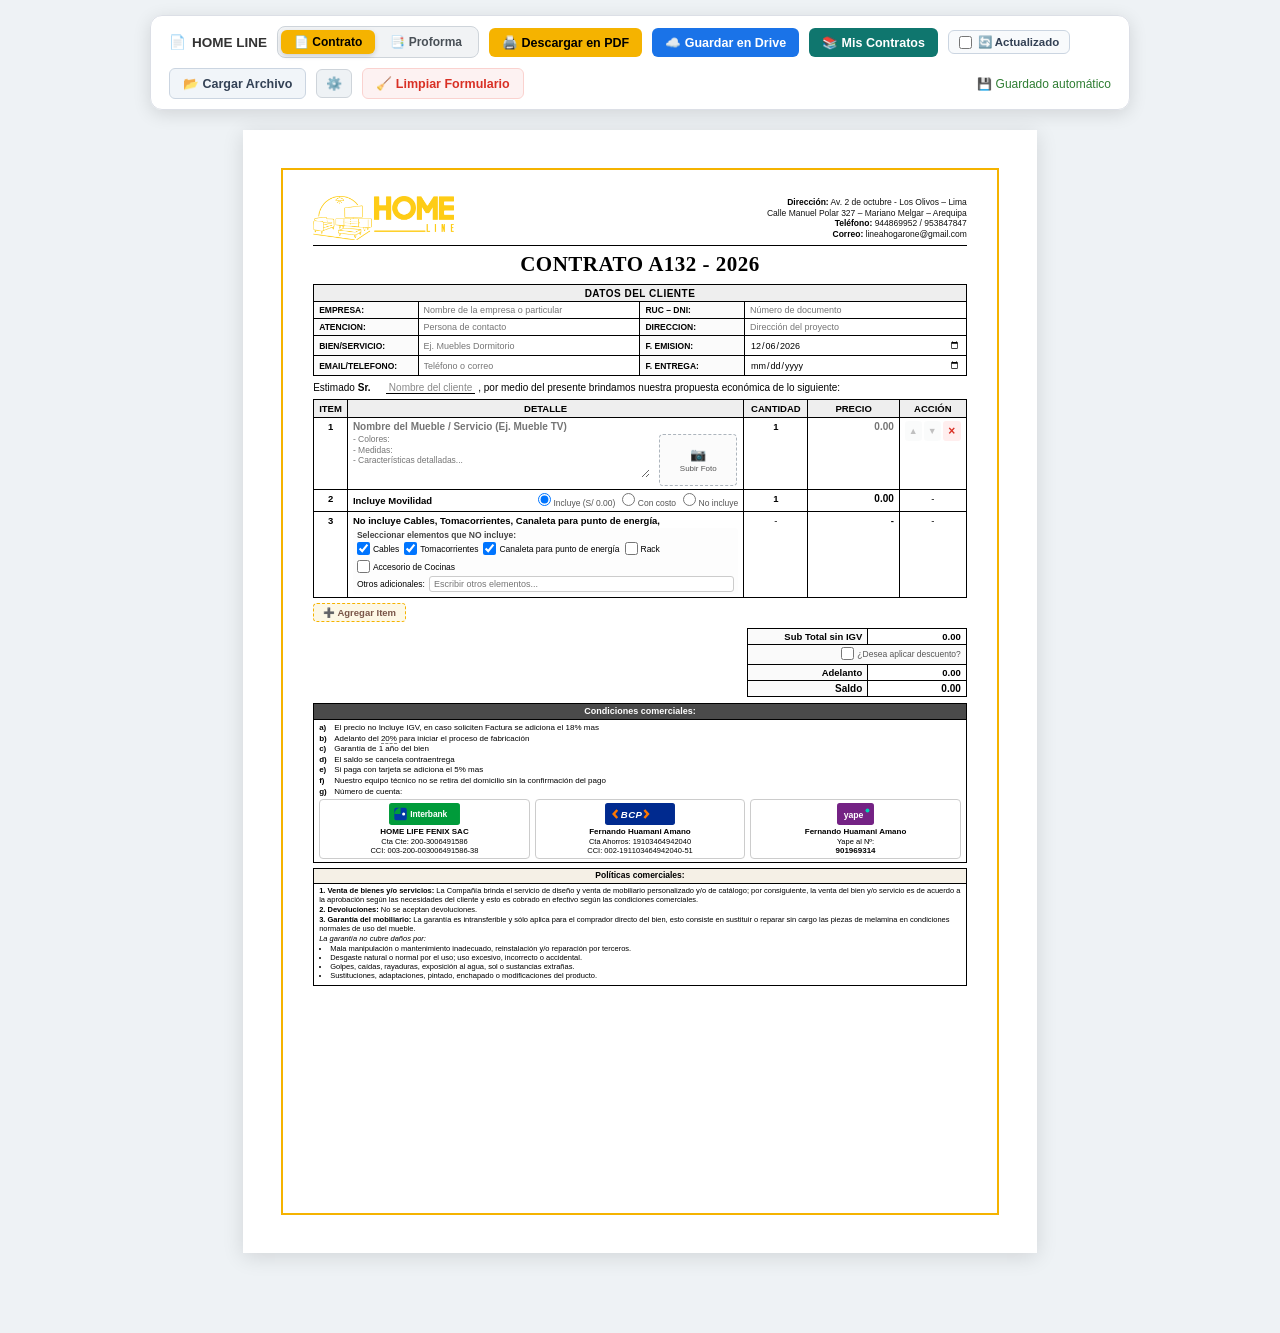
==== standalone.html @ 457ed1a1 "Add files via upload" ====
<!DOCTYPE html>
<html lang="es">
<head>
  <meta charset="UTF-8">
  <meta name="viewport" content="width=device-width, initial-scale=1.0">
  <title>Contrato / Proforma Comercial - HOME LINE</title>
  <style>
/* ==========================================================================
   ESTILOS - CONTRATOS Y PROFORMAS COMERCIALES HOME LINE (V4 + GOOGLE DRIVE)
   Tipografía general: Arial
   Tipografía del título: Times New Roman Bold
   Paleta: Amarillo (#f5b300), Blanco, Negro, Gris (#eeeeee, #4a4a4a)
   Botón Cloud Google Drive y Modal de Configuración
   ========================================================================== */

:root {
  --primary-yellow: #f5b300;
  --dark-yellow: #d49b00;
  --dark-gray: #333333;
  --header-gray: #4a4a4a;
  --table-header-gray: #eeeeee;
  --light-gray: #f8f9fa;
  --border-black: #000000;
  --bg-app: #eef2f5;
  --card-bg: #ffffff;
  --drive-blue: #1a73e8;
}

* {
  box-sizing: border-box;
  margin: 0;
  padding: 0;
  font-family: Arial, Helvetica, sans-serif;
}

body {
  background-color: var(--bg-app);
  color: var(--border-black);
  padding: 15px 10px 80px 10px;
  display: flex;
  flex-direction: column;
  align-items: center;
  min-height: 100vh;
}

/* ==========================================================================
   BARRA DE HERRAMIENTAS SUPERIOR FLOTANTE
   ========================================================================== */
.toolbar-container {
  position: sticky;
  top: 10px;
  z-index: 1000;
  background: rgba(255, 255, 255, 0.96);
  backdrop-filter: blur(8px);
  border: 1px solid #dcdfe6;
  box-shadow: 0 4px 18px rgba(0, 0, 0, 0.12);
  border-radius: 12px;
  padding: 10px 18px;
  display: flex;
  align-items: center;
  flex-wrap: wrap;
  gap: 10px;
  margin-bottom: 20px;
  max-width: 980px;
  width: 96%;
}

.toolbar-title {
  font-weight: bold;
  font-size: 13.5px;
  color: #333;
  display: flex;
  align-items: center;
  gap: 6px;
}

/* Selector Contrato vs Proforma */
.segmented-selector {
  display: inline-flex;
  background: #f1f3f5;
  padding: 3px;
  border-radius: 8px;
  border: 1px solid #ced4da;
  gap: 2px;
}

.segment-btn {
  border: none;
  background: transparent;
  padding: 5px 13px;
  border-radius: 6px;
  font-size: 12px;
  font-weight: bold;
  cursor: pointer;
  color: #495057;
  transition: all 0.2s ease;
}

.segment-btn.active {
  background: var(--primary-yellow);
  color: #000000;
  box-shadow: 0 2px 5px rgba(0,0,0,0.15);
}

.btn-tool {
  display: inline-flex;
  align-items: center;
  gap: 6px;
  padding: 7px 13px;
  border-radius: 6px;
  font-size: 12.5px;
  font-weight: bold;
  cursor: pointer;
  border: none;
  transition: all 0.2s ease;
}

.btn-primary {
  background: var(--primary-yellow);
  color: #000000;
}
.btn-primary:hover {
  background: var(--dark-yellow);
  transform: translateY(-1px);
}

/* Botón Google Drive */
.btn-cloud {
  background: var(--drive-blue);
  color: #ffffff;
}
.btn-cloud:hover {
  background: #1557b0;
  transform: translateY(-1px);
}

.btn-gear {
  background: #eef2f5;
  color: #555;
  border: 1px solid #ced4da;
  padding: 6px 9px;
  border-radius: 6px;
  cursor: pointer;
  font-size: 13px;
}
.btn-gear:hover {
  background: #dfe3e8;
  color: #000;
}

.btn-danger {
  background: #fdf2f2;
  color: #d93025;
  border: 1px solid #fad2cf;
}
.btn-danger:hover {
  background: #fee;
  border-color: #d93025;
}

.save-status {
  font-size: 12px;
  color: #2e7d32;
  font-weight: 500;
  margin-left: auto;
  display: flex;
  align-items: center;
  gap: 4px;
}

/* ==========================================================================
   HOJA A4 DEL CONTRATO (FLUJO NATURAL ESTILO WORD)
   ========================================================================== */
.contract-container {
  width: 100%;
  max-width: 210mm;
  display: flex;
  flex-direction: column;
  align-items: center;
}

.contract-page {
  background: #ffffff;
  width: 210mm;
  min-height: 297mm;
  padding: 10mm; /* 1cm adentro del borde de la hoja */
  box-shadow: 0 4px 20px rgba(0, 0, 0, 0.12);
  box-sizing: border-box;
  position: relative;
  display: flex;
  flex-direction: column;
}

/* Marco interior amarillo (1cm adentro de la hoja) */
.contract-frame {
  border: 2.5px solid var(--primary-yellow);
  padding: 7mm 8mm;
  min-height: calc(297mm - 20mm);
  box-sizing: border-box;
  display: flex;
  flex-direction: column;
  background: #ffffff;
}

/* ==========================================================================
   TABLA ENVOLVENTE PARA IMPRESIÓN (ENCABEZADO REPETIDO AUTOMÁTICO)
   ========================================================================== */
.doc-page-wrapper {
  width: 100%;
  border-collapse: collapse;
}

.doc-page-wrapper > thead > tr > th {
  padding: 0;
  border: none;
  font-weight: normal;
  text-align: left;
}

.doc-page-wrapper > tbody > tr > td {
  padding: 0;
  border: none;
  vertical-align: top;
}

/* ==========================================================================
   ENCABEZADO DE LA EMPRESA
   ========================================================================== */
.page-header {
  display: flex;
  justify-content: space-between;
  align-items: center;
  border-bottom: 1.5px solid var(--border-black);
  padding-bottom: 5px;
  margin-bottom: 6px;
  width: 100%;
}

.header-logo-container {
  display: flex;
  align-items: center;
}

.header-logo-img {
  height: 44px;
  width: auto;
  object-fit: contain;
}

.header-contact {
  text-align: right;
  font-size: 8.5px;
  line-height: 1.25;
  color: #111111;
}

.header-contact strong {
  color: #000000;
}

/* ==========================================================================
   TÍTULO PRINCIPAL (TIMES NEW ROMAN BOLD)
   ========================================================================== */
.contract-title-wrap {
  text-align: center;
  margin-bottom: 6px;
}

.contract-title-input {
  width: 100%;
  text-align: center;
  font-family: "Times New Roman", Times, serif !important;
  font-size: 21px;
  font-weight: bold;
  text-transform: uppercase;
  border: none;
  background: transparent;
  outline: none;
  color: #000000;
  border-bottom: 1.5px dashed transparent;
  transition: border 0.2s;
  letter-spacing: 0.5px;
}

.contract-title-input:hover,
.contract-title-input:focus {
  border-bottom: 1.5px dashed var(--primary-yellow);
  background: #fffdf5;
}

/* ==========================================================================
   CUADRO DATOS DEL CLIENTE
   ========================================================================== */
.client-data-table {
  width: 100%;
  border-collapse: collapse;
  border: 1.5px solid var(--border-black);
  margin-bottom: 6px;
  font-size: 9px;
}

.client-data-table th {
  background: var(--table-header-gray);
  color: #000000;
  text-align: center;
  font-size: 10px;
  font-weight: bold;
  padding: 2.5px 6px;
  border: 1px solid var(--border-black);
  letter-spacing: 0.5px;
}

.client-data-table td {
  border: 1px solid var(--border-black);
  padding: 2px 5px;
  vertical-align: middle;
}

.client-data-table .cell-lbl {
  font-weight: bold;
  width: 16%;
  background: #fbfbfb;
  font-size: 8.5px;
}

.client-data-table .cell-val {
  width: 34%;
}

.client-input {
  width: 100%;
  border: none;
  outline: none;
  background: transparent;
  font-size: 9px;
  color: #000000;
  padding: 1px 0;
}

.client-input:focus {
  background: #fffdf5;
}

.client-input[type="date"] {
  cursor: pointer;
  font-size: 9px;
}

/* ==========================================================================
   SALUDO INICIAL (SIN FLECHA EN SR. Y ESPACIO ADAPTABLE AL NOMBRE)
   ========================================================================== */
.greeting-section {
  display: flex;
  align-items: baseline;
  flex-wrap: wrap;
  gap: 3px;
  margin: 3px 0 5px 0;
  font-size: 10px;
}

/* Select de tratamiento SIN flecha */
.greeting-select {
  appearance: none;
  -webkit-appearance: none;
  -moz-appearance: none;
  background: transparent !important;
  border: none !important;
  font-size: 10px;
  font-weight: bold;
  color: #000000;
  cursor: pointer;
  outline: none;
  padding: 0;
  margin: 0;
  display: inline-block;
  vertical-align: baseline;
  width: auto;
}

.greeting-select::-ms-expand {
  display: none;
}

/* Nombre del cliente editable con ancho adaptado al texto */
.greeting-name-editable {
  display: inline-block;
  min-width: 60px;
  border-bottom: 1px solid #000000;
  outline: none;
  font-size: 10px;
  font-weight: bold;
  color: #000000;
  padding: 0 3px;
  vertical-align: baseline;
  transition: all 0.2s;
}

.greeting-name-editable:empty:before {
  content: attr(data-placeholder);
  color: #888;
  font-weight: normal;
}

.greeting-name-editable:focus {
  background: #fffdf5;
  border-bottom: 1.5px solid var(--primary-yellow);
}

.greeting-text {
  font-size: 10px;
}

/* ==========================================================================
   TABLA DE ITEMS (ENCABEZADO GRIS, CUERPO BLANCO)
   ========================================================================== */
.items-table {
  width: 100%;
  border-collapse: collapse;
  border: 1.5px solid var(--border-black);
  font-size: 9.5px;
  margin-bottom: 4px;
}

.items-table th {
  background: var(--table-header-gray);
  color: #000000;
  border: 1.5px solid var(--border-black);
  padding: 3px 5px;
  font-weight: bold;
  font-size: 9.5px;
  text-align: center;
}

.items-table td {
  background: #ffffff;
  border: 1px solid var(--border-black);
  padding: 3px 5px;
  vertical-align: top;
}

.col-item {
  width: 5%;
  text-align: center;
  font-weight: bold;
}

.col-detalle {
  width: 69%;
}

.col-cantidad {
  width: 10%;
  text-align: center;
}

.col-precio {
  width: 16%;
  text-align: right;
  font-weight: bold;
}

.col-actions {
  width: 55px;
  text-align: center;
}

/* ==========================================================================
   DESCRIPCIÓN + IMAGEN AL COSTADO DERECHO
   ========================================================================== */
.item-title-input {
  width: 100%;
  font-weight: bold;
  font-size: 10px;
  border: none;
  outline: none;
  background: transparent;
  margin-bottom: 2px;
  color: #000;
}
.item-title-input:focus {
  background: #fffdf5;
}

.item-desc-and-img-row {
  display: flex;
  gap: 8px;
  align-items: flex-start;
  width: 100%;
}

.item-desc-textarea {
  flex: 1;
  min-width: 0;
  min-height: 42px;
  font-size: 8.5px;
  line-height: 1.25;
  border: none;
  outline: none;
  background: transparent;
  resize: vertical;
  color: #111;
  white-space: pre-wrap;
}
.item-desc-textarea:focus {
  background: #fffdf5;
}

/* Columna de imagen al costado derecho */
.item-img-col {
  width: 80px;
  flex-shrink: 0;
  display: flex;
  flex-direction: column;
  align-items: center;
  justify-content: center;
}

.btn-upload-img-side {
  width: 78px;
  height: 52px;
  border: 1.5px dashed #adb5bd;
  border-radius: 4px;
  display: flex;
  flex-direction: column;
  align-items: center;
  justify-content: center;
  cursor: pointer;
  background: #fbfbfb;
  color: #555;
  font-size: 8px;
  gap: 2px;
  transition: all 0.2s;
  text-align: center;
  padding: 2px;
}
.btn-upload-img-side:hover {
  background: #fffdf5;
  border-color: var(--primary-yellow);
  color: #000;
}

.item-img-card {
  position: relative;
  display: inline-flex;
}

.item-side-img {
  width: 78px;
  height: 54px;
  object-fit: cover;
  border-radius: 4px;
  border: 1px solid #bbb;
  box-shadow: 0 1px 3px rgba(0,0,0,0.12);
}

.btn-del-img-badge {
  position: absolute;
  top: -6px;
  right: -6px;
  background: #d93025;
  color: #ffffff;
  border: none;
  border-radius: 50%;
  width: 16px;
  height: 16px;
  font-size: 11px;
  line-height: 1;
  cursor: pointer;
  display: flex;
  align-items: center;
  justify-content: center;
  box-shadow: 0 1px 3px rgba(0,0,0,0.3);
}
.btn-del-img-badge:hover {
  background: #b3140a;
}

.item-qty-input {
  width: 100%;
  text-align: center;
  border: none;
  outline: none;
  background: transparent;
  font-size: 9.5px;
  font-weight: bold;
}

.item-price-input {
  width: 100%;
  text-align: right;
  border: none;
  outline: none;
  background: transparent;
  font-size: 10px;
  font-weight: bold;
}

.item-qty-input:focus,
.item-price-input:focus {
  background: #fffdf5;
}

/* ==========================================================================
   BOTONES DE ACCIÓN: SUBIR (▲), BAJAR (▼) Y ELIMINAR (×)
   ========================================================================== */
.row-actions-group {
  display: flex;
  align-items: center;
  justify-content: center;
  gap: 2px;
}

.btn-reorder {
  border: none;
  background: #f1f3f5;
  color: #333;
  width: 17px;
  height: 20px;
  border-radius: 3px;
  cursor: pointer;
  font-size: 9px;
  display: inline-flex;
  align-items: center;
  justify-content: center;
  transition: all 0.15s;
}
.btn-reorder:hover:not(:disabled) {
  background: #e2e6ea;
  color: #000;
}
.btn-reorder:disabled {
  opacity: 0.3;
  cursor: not-allowed;
}

.btn-mini-del {
  color: #d93025;
  background: #fee;
  border: none;
  border-radius: 3px;
  width: 18px;
  height: 20px;
  cursor: pointer;
  font-size: 12px;
  font-weight: bold;
  display: inline-flex;
  align-items: center;
  justify-content: center;
}
.btn-mini-del:hover {
  background: #fdd;
}

.add-item-row {
  margin: 4px 0 6px 0;
}

.btn-add-item {
  display: inline-flex;
  align-items: center;
  gap: 4px;
  background: #fdf8e6;
  color: #795548;
  border: 1px dashed var(--primary-yellow);
  padding: 3px 9px;
  border-radius: 4px;
  font-size: 9.5px;
  font-weight: bold;
  cursor: pointer;
}
.btn-add-item:hover {
  background: #faecc2;
}

/* ==========================================================================
   MOVILIDAD Y NO INCLUYE (FILAS ESPECIALES FINALES)
   ========================================================================== */
.special-item-options {
  background: #fdfdfd;
  padding: 2px 4px;
  border-radius: 3px;
  margin-top: 2px;
  font-size: 8.5px;
}

.checkbox-group {
  display: flex;
  flex-wrap: wrap;
  gap: 5px;
  margin-top: 2px;
}

.checkbox-label {
  display: inline-flex;
  align-items: center;
  gap: 3px;
  font-size: 8.5px;
  cursor: pointer;
}

/* ==========================================================================
   BLOQUE DE TOTALES Y LIQUIDACIÓN
   ========================================================================== */
.totals-block-wrap {
  display: flex;
  justify-content: flex-end;
  margin: 4px 0 6px 0;
  break-inside: avoid;
  page-break-inside: avoid;
}

.totals-table {
  border-collapse: collapse;
  border: 1.5px solid var(--border-black);
  font-size: 9.5px;
  width: 220px;
}

.totals-table td {
  border: 1px solid var(--border-black);
  padding: 2px 5px;
}

.totals-lbl {
  text-align: right;
  font-weight: bold;
  background: #fafafa;
  width: 55%;
}

.totals-val {
  text-align: right;
  font-weight: bold;
  width: 45%;
}

.totals-input {
  width: 100%;
  text-align: right;
  font-size: 9.5px;
  font-weight: bold;
  border: none;
  outline: none;
  background: transparent;
}
.totals-input:focus {
  background: #fffdf5;
}

.discount-toggle-wrap {
  display: inline-flex;
  align-items: center;
  gap: 3px;
  font-size: 8.5px;
  color: #555;
  cursor: pointer;
}

/* ==========================================================================
   CONDICIONES COMERCIALES (CON BANCOS EN 3 COLUMNAS)
   ========================================================================== */
.box-condiciones {
  border: 1.5px solid var(--border-black);
  margin-bottom: 5px;
  font-size: 8px;
  line-height: 1.2;
  break-inside: avoid;
  page-break-inside: avoid;
}

.box-header-dark {
  background: var(--header-gray);
  color: #ffffff;
  font-weight: bold;
  text-align: center;
  padding: 2px 5px;
  font-size: 9px;
  border-bottom: 1px solid var(--border-black);
}

.condiciones-body {
  padding: 3px 5px;
}

.condiciones-list {
  list-style: none;
  padding: 0;
  margin: 0 0 3px 0;
}

.condiciones-list li {
  margin-bottom: 1px;
  display: flex;
  align-items: baseline;
  gap: 3px;
}

.condicion-letra {
  font-weight: bold;
  min-width: 12px;
}

.condicion-text {
  flex: 1;
}

.condicion-editable {
  display: inline;
  border-bottom: 1px dashed #888;
  outline: none;
}
.condicion-editable:focus {
  background: #fffdf5;
  border-bottom: 1px solid var(--primary-yellow);
}

/* 3 Columnas de Bancos */
.banks-three-columns {
  display: grid;
  grid-template-columns: repeat(3, 1fr);
  gap: 5px;
  margin-top: 3px;
}

.bank-col-card {
  border: 1px solid #ccc;
  border-radius: 4px;
  padding: 3px 4px;
  background: #ffffff;
  display: flex;
  flex-direction: column;
  align-items: center;
  text-align: center;
}

.bank-col-logo {
  height: 22px;
  width: auto;
  max-width: 90%;
  object-fit: contain;
  margin-bottom: 2px;
}

.bank-col-info {
  font-size: 7.5px;
  line-height: 1.2;
  width: 100%;
}

.bank-col-info strong {
  color: #000;
  font-size: 8px;
  display: block;
}

/* ==========================================================================
   POLÍTICAS COMERCIALES
   ========================================================================== */
.box-politicas {
  border: 1.5px solid var(--border-black);
  font-size: 7.5px;
  line-height: 1.15;
  break-inside: avoid;
  page-break-inside: avoid;
}

.box-header-light {
  background: #f5f0e6;
  color: #000000;
  font-weight: bold;
  text-align: center;
  padding: 2px 5px;
  font-size: 8.5px;
  border-bottom: 1px solid var(--border-black);
}

.politicas-body {
  padding: 3px 5px;
}

.politicas-body p {
  margin-bottom: 1.5px;
}

.politicas-body ul {
  padding-left: 11px;
  margin-bottom: 1.5px;
}

.politicas-body li {
  margin-bottom: 0.5px;
}

/* ==========================================================================
   MODAL DE CONFIGURACIÓN DE GOOGLE DRIVE
   ========================================================================== */
.modal-overlay {
  display: none;
  position: fixed;
  top: 0;
  left: 0;
  width: 100%;
  height: 100%;
  background: rgba(0, 0, 0, 0.55);
  backdrop-filter: blur(4px);
  z-index: 2000;
  align-items: center;
  justify-content: center;
  padding: 15px;
}

.modal-box {
  background: #ffffff;
  border-radius: 12px;
  box-shadow: 0 10px 30px rgba(0, 0, 0, 0.25);
  max-width: 580px;
  width: 100%;
  padding: 22px;
  position: relative;
  max-height: 90vh;
  overflow-y: auto;
}

.modal-header {
  display: flex;
  align-items: center;
  justify-content: space-between;
  border-bottom: 1px solid #e5e7eb;
  padding-bottom: 10px;
  margin-bottom: 15px;
}

.modal-title {
  font-size: 16px;
  font-weight: bold;
  color: #1a73e8;
  display: flex;
  align-items: center;
  gap: 8px;
}

.btn-close-modal {
  background: transparent;
  border: none;
  font-size: 20px;
  cursor: pointer;
  color: #666;
  padding: 0 5px;
}
.btn-close-modal:hover {
  color: #000;
}

.modal-content-body {
  font-size: 12px;
  line-height: 1.45;
  color: #333;
}

.modal-step {
  background: #f8fafc;
  border: 1px solid #e2e8f0;
  border-radius: 8px;
  padding: 10px 12px;
  margin-bottom: 10px;
}

.modal-step-title {
  font-weight: bold;
  color: #0f172a;
  margin-bottom: 4px;
}

.modal-input-group {
  margin-top: 15px;
}

.modal-input-label {
  display: block;
  font-weight: bold;
  margin-bottom: 5px;
  font-size: 12px;
  color: #1e293b;
}

.modal-input-text {
  width: 100%;
  padding: 8px 10px;
  border: 1px solid #cbd5e1;
  border-radius: 6px;
  font-size: 12px;
  outline: none;
}
.modal-input-text:focus {
  border-color: #1a73e8;
  box-shadow: 0 0 0 3px rgba(26, 115, 232, 0.15);
}

/* Interruptor de Contrato Actualizado en la barra superior */
.contract-updated-wrap {
  display: inline-flex;
  align-items: center;
  gap: 6px;
  background: #f8fafc;
  border: 1px solid #cbd5e1;
  padding: 4px 10px;
  border-radius: 6px;
  font-size: 11.5px;
  font-weight: bold;
  color: #334155;
  cursor: pointer;
  user-select: none;
  transition: all 0.2s ease;
}

.contract-updated-wrap:hover {
  background: #f1f5f9;
}

.contract-updated-wrap.active {
  background: #fef3c7;
  border-color: #f59e0b;
  color: #92400e;
}

.contract-updated-wrap input[type="checkbox"] {
  cursor: pointer;
  accent-color: #d97706;
}

.badge-updated {
  display: inline-block;
  font-size: 9px;
  text-transform: uppercase;
  background: #d97706;
  color: #ffffff;
  padding: 1px 5px;
  border-radius: 4px;
  margin-left: 3px;
  letter-spacing: 0.5px;
}

/* Botón Historial de Contratos */
.btn-history {
  background: #0f766e;
  color: #ffffff;
}
.btn-history:hover {
  background: #115e59;
  transform: translateY(-1px);
}

/* Modal de Historial Ampliado */
.modal-box-large {
  max-width: 680px;
  width: 95%;
  max-height: 85vh;
  display: flex;
  flex-direction: column;
}

.history-search-bar {
  display: flex;
  gap: 8px;
  margin-bottom: 12px;
}

.history-search-input {
  flex: 1;
  padding: 7px 12px;
  border: 1px solid #cbd5e1;
  border-radius: 6px;
  font-size: 12px;
  outline: none;
}
.history-search-input:focus {
  border-color: #0f766e;
  box-shadow: 0 0 0 3px rgba(15, 118, 110, 0.15);
}

.history-filter-tabs {
  display: flex;
  gap: 6px;
  margin-bottom: 12px;
  flex-wrap: wrap;
}

.history-filter-btn {
  background: #f8fafc;
  border: 1px solid #cbd5e1;
  border-radius: 6px;
  padding: 5px 12px;
  font-size: 11.5px;
  font-weight: 600;
  color: #475569;
  cursor: pointer;
  transition: all 0.15s ease;
  display: inline-flex;
  align-items: center;
  gap: 5px;
  user-select: none;
}

.history-filter-btn:hover {
  background: #f1f5f9;
  color: #1e293b;
  border-color: #94a3b8;
}

.history-filter-btn.active {
  background: #0f766e;
  border-color: #0f766e;
  color: #ffffff;
  box-shadow: 0 1px 3px rgba(15, 118, 110, 0.25);
}

.history-filter-btn.btn-tab-lima.active {
  background: #ca8a04;
  border-color: #ca8a04;
  color: #ffffff;
  box-shadow: 0 1px 3px rgba(202, 138, 4, 0.25);
}

.history-filter-btn.btn-tab-arequipa.active {
  background: #2563eb;
  border-color: #2563eb;
  color: #ffffff;
  box-shadow: 0 1px 3px rgba(37, 99, 235, 0.25);
}

.history-filter-btn.btn-tab-proforma.active {
  background: #7e22ce;
  border-color: #7e22ce;
  color: #ffffff;
  box-shadow: 0 1px 3px rgba(126, 34, 206, 0.25);
}

.filter-count {
  font-size: 10px;
  background: rgba(0, 0, 0, 0.08);
  padding: 1px 5px;
  border-radius: 10px;
  font-weight: bold;
}

.history-filter-btn.active .filter-count {
  background: rgba(255, 255, 255, 0.28);
  color: #ffffff;
}

.history-list-container {
  overflow-y: auto;
  max-height: 48vh;
  border: 1px solid #e2e8f0;
  border-radius: 6px;
  background: #ffffff;
}

.history-item-row {
  display: flex;
  align-items: center;
  justify-content: space-between;
  padding: 10px 12px;
  border-bottom: 1px solid #f1f5f9;
  transition: background 0.15s ease;
  gap: 10px;
}

.history-item-row:hover {
  background: #f8fafc;
}

.history-item-row:last-child {
  border-bottom: none;
}

.history-item-info {
  flex: 1;
  min-width: 0;
}

.history-item-header {
  display: flex;
  align-items: center;
  gap: 8px;
  margin-bottom: 2px;
  flex-wrap: wrap;
}

.history-code-badge {
  font-family: monospace;
  font-weight: bold;
  font-size: 12px;
  padding: 2px 6px;
  border-radius: 4px;
}

.badge-lima {
  background: #e0f2fe;
  color: #0369a1;
  border: 1px solid #bae6fd;
}

.badge-arequipa {
  background: #fef3c7;
  color: #b45309;
  border: 1px solid #fde68a;
}

.badge-proforma {
  background: #f3e8ff;
  color: #7e22ce;
  border: 1px solid #e9d5ff;
}

.history-client-name {
  font-weight: 600;
  color: #1e293b;
  font-size: 12.5px;
}

.history-meta-sub {
  font-size: 11px;
  color: #64748b;
  display: flex;
  gap: 12px;
}

.history-actions {
  display: flex;
  align-items: center;
  gap: 6px;
  flex-shrink: 0;
}

.btn-load-contract {
  background: #0f766e;
  color: #ffffff;
  border: none;
  padding: 6px 14px;
  border-radius: 6px;
  font-size: 11.5px;
  font-weight: bold;
  cursor: pointer;
  transition: all 0.15s ease;
  display: inline-flex;
  align-items: center;
  gap: 5px;
}
.btn-load-contract:hover {
  background: #0d9488;
  transform: translateY(-1px);
  box-shadow: 0 2px 4px rgba(15, 118, 110, 0.2);
}

/* Banner de Números de Contrato Más Altos (Lima y Arequipa) */
.highest-numbers-banner {
  display: grid;
  grid-template-columns: 1fr 1fr;
  gap: 12px;
  margin-bottom: 14px;
}

.highest-stat-card {
  background: #ffffff;
  border-radius: 8px;
  padding: 11px 13px;
  box-shadow: 0 1px 3px rgba(0, 0, 0, 0.04);
  display: flex;
  flex-direction: column;
  gap: 5px;
}

.highest-stat-card.card-lima {
  border: 1.5px solid #fde047;
  background: linear-gradient(135deg, #fefce8 0%, #ffffff 100%);
}

.highest-stat-card.card-arequipa {
  border: 1.5px solid #93c5fd;
  background: linear-gradient(135deg, #eff6ff 0%, #ffffff 100%);
}

.stat-card-header {
  display: flex;
  align-items: center;
  gap: 6px;
  font-size: 11px;
  color: #334155;
  margin-bottom: 2px;
}

.city-dot {
  width: 8px;
  height: 8px;
  border-radius: 50%;
  display: inline-block;
}
.dot-lima { background: #ca8a04; }
.dot-arequipa { background: #2563eb; }

.stat-row {
  display: flex;
  align-items: center;
  justify-content: space-between;
  font-size: 11.5px;
}

.stat-lbl {
  color: #64748b;
  font-size: 11px;
}

.stat-val {
  font-size: 12.5px;
  font-weight: bold;
}
.text-lima { color: #854d0e; }
.text-arequipa { color: #1d4ed8; }

.stat-row.highlight-next {
  background: rgba(255, 255, 255, 0.85);
  padding: 4px 6px;
  border-radius: 6px;
  border: 1px dashed #cbd5e1;
  margin-top: 2px;
}

.btn-use-correlative {
  display: inline-flex;
  align-items: center;
  gap: 5px;
  background: #0f766e;
  color: #ffffff;
  border: none;
  padding: 3px 9px;
  border-radius: 4px;
  font-size: 11px;
  cursor: pointer;
  font-weight: bold;
  transition: all 0.15s ease;
}
.btn-use-correlative:hover {
  background: #0d9488;
  transform: translateY(-1px);
}

.badge-use {
  background: rgba(255, 255, 255, 0.25);
  padding: 1px 5px;
  border-radius: 3px;
  font-size: 9.5px;
  text-transform: uppercase;
}

.history-empty-msg {
  text-align: center;
  padding: 30px 15px;
  color: #64748b;
  font-size: 12px;
}

/* ==========================================================================
   REGLAS DE IMPRESIÓN A4 NATURAL (COMO WORD CON MARCO Y ENCABEZADO)
   ========================================================================== */
.print-page-border {
  display: none;
}

@media print {
  @page {
    size: A4 portrait;
    margin: 10mm; /* Exactamente 1cm desde el borde exterior de la hoja */
  }

  html, body {
    background: transparent !important;
    padding: 0 !important;
    margin: 0 !important;
    width: 100% !important;
  }

  .no-print {
    display: none !important;
  }

  /* Marco amarillo que se repite en CADA página impresa a 1cm del borde */
  .print-page-border {
    display: block !important;
    position: fixed !important;
    top: 0 !important;
    left: 0 !important;
    width: 100% !important;
    height: 100% !important;
    border: 2.5px solid var(--primary-yellow) !important;
    box-sizing: border-box !important;
    pointer-events: none !important;
    z-index: 99999 !important;
    -webkit-print-color-adjust: exact !important;
    print-color-adjust: exact !important;
  }

  .contract-container {
    width: 100% !important;
    max-width: 100% !important;
    margin: 0 !important;
    padding: 0 !important;
  }

  .contract-page {
    width: 100% !important;
    min-height: auto !important;
    height: auto !important;
    padding: 0 !important;
    margin: 0 !important;
    box-shadow: none !important;
  }

  .contract-frame {
    border: none !important; /* El borde fijo print-page-border toma el control en print */
    padding: 4mm 6mm !important;
    height: auto !important;
  }

  /* Tabla envolvente que repite el encabezado en cada página de impresión */
  .doc-page-wrapper {
    width: 100% !important;
  }

  .doc-page-wrapper > thead {
    display: table-header-group !important; /* Se repite automáticamente en cada nueva página */
  }

  /* Evitar cortes abruptos en bloques enteros */
  .box-politicas,
  .box-condiciones,
  .totals-block-wrap,
  .items-table tr {
    break-inside: avoid !important;
    page-break-inside: avoid !important;
  }

  /* Quitar bordes de inputs en impresión */
  input, textarea, select {
    border: none !important;
    outline: none !important;
    background: transparent !important;
    resize: none !important;
  }

  .contract-title-input {
    border-bottom: none !important;
    font-family: "Times New Roman", Times, serif !important;
  }

  .greeting-select {
    appearance: none !important;
    -webkit-appearance: none !important;
    border: none !important;
    outline: none !important;
  }

  .greeting-name-editable {
    border-bottom: none !important;
  }
}

</style>

</head>
<body>

  <!-- Marco amarillo que se imprime automáticamente en CADA hoja A4 a 1cm del borde -->
  <div class="print-page-border"></div>

  <!-- ==========================================================
       BARRA DE HERRAMIENTAS SUPERIOR FLOTANTE (NO SE IMPRIME)
       ========================================================== -->
  <header class="toolbar-container no-print">
    <div class="toolbar-title">
      <span>📄</span>
      <span>HOME LINE</span>
    </div>

    <!-- Selector Contrato vs Proforma -->
    <div class="segmented-selector" title="Selecciona si el documento es un Contrato numerado o una Proforma estándar">
      <button type="button" class="segment-btn active" id="btnTypeContrato">📄 Contrato</button>
      <button type="button" class="segment-btn" id="btnTypeProforma">📑 Proforma</button>
    </div>

    <!-- Botón Descargar en PDF Local -->
    <button type="button" class="btn-tool btn-primary" id="btnPrintPdf" title="Descargar o imprimir documento en PDF en tamaño A4">
      <span>🖨️ Descargar en PDF</span>
    </button>

    <!-- Botón Guardar en Google Drive de la Empresa -->
    <button type="button" class="btn-tool btn-cloud" id="btnSaveDrive" title="Guardar automáticamente el PDF en la cuenta de Google Drive de la empresa">
      <span>☁️ Guardar en Drive</span>
    </button>

    <!-- Botón Historial de Contratos en la Nube -->
    <button type="button" class="btn-tool btn-history" id="btnHistoryContracts" title="Ver y reabrir contratos guardados en Google Drive por todo el equipo">
      <span>📚 Mis Contratos</span>
    </button>

    <!-- Interruptor de Contrato Actualizado -->
    <label class="contract-updated-wrap" id="lblContractUpdated" title="Marca si este documento es una actualización o modificación de un contrato previo">
      <input type="checkbox" id="chkContractUpdated">
      <span>🔄 Actualizado</span>
    </label>

    <!-- Botón Cargar Archivo de Respaldo -->
    <button type="button" class="btn-tool" id="btnUploadContract" style="background: #f1f5f9; color: #334155; border: 1px solid #cbd5e1;" title="Cargar contrato desde archivo .json de tu computadora">
      <span>📂 Cargar Archivo</span>
    </button>
    <input type="file" id="inputUploadContract" accept=".json" style="display: none;">

    <!-- Configuración del Webhook de Drive -->
    <button type="button" class="btn-gear" id="btnConfigDrive" title="Configurar enlace de Google Drive">
      <span>⚙️</span>
    </button>

    <!-- Botón Limpiar Formulario -->
    <button type="button" class="btn-tool btn-danger" id="btnClearContract" title="Limpiar formulario para un nuevo documento">
      <span>🧹 Limpiar Formulario</span>
    </button>

    <div class="save-status" id="saveIndicator">
      <span>💾 Guardado automático</span>
    </div>
  </header>

  <!-- ==========================================================
       CONTENEDOR DEL DOCUMENTO (FLUJO NATURAL ESTILO WORD)
       ========================================================== -->
  <main class="contract-container">

    <article class="contract-page" id="printableContractArea">
      <div class="contract-frame">

        <!-- Tabla envolvente para que el encabezado se repita automáticamente en cada página impresa -->
        <table class="doc-page-wrapper">
          <thead>
            <tr>
              <th>
                <!-- Encabezado corporativo (Logo y Sedes Lima / Arequipa) -->
                <header class="page-header">
                  <div class="header-logo-container">
                    <img src="[data-uri]" alt="Home Line" class="header-logo-img">
                  </div>
                  <div class="header-contact">
                    <p><strong>Dirección:</strong> Av. 2 de octubre - Los Olivos – Lima</p>
                    <p>Calle Manuel Polar 327 – Mariano Melgar – Arequipa</p>
                    <p><strong>Teléfono:</strong> 944869952 / 953847847</p>
                    <p><strong>Correo:</strong> lineahogarone@gmail.com</p>
                  </div>
                </header>
              </th>
            </tr>
          </thead>
          <tbody>
            <tr>
              <td>

                <!-- Título Principal (Times New Roman Bold) -->
                <section class="contract-title-wrap">
                  <input type="text" id="contractTitle" class="contract-title-input" value="CONTRATO A132 - 2026" placeholder="TÍTULO DEL DOCUMENTO">
                </section>

                <!-- Tabla Datos del Cliente -->
                <table class="client-data-table">
                  <thead>
                    <tr>
                      <th colspan="4">DATOS DEL CLIENTE</th>
                    </tr>
                  </thead>
                  <tbody>
                    <tr>
                      <td class="cell-lbl">EMPRESA:</td>
                      <td class="cell-val"><input type="text" id="clientCompany" class="client-input" placeholder="Nombre de la empresa o particular"></td>
                      <td class="cell-lbl">RUC – DNI:</td>
                      <td class="cell-val"><input type="text" id="clientDoc" class="client-input" placeholder="Número de documento"></td>
                    </tr>
                    <tr>
                      <td class="cell-lbl">ATENCION:</td>
                      <td class="cell-val"><input type="text" id="clientAttention" class="client-input" placeholder="Persona de contacto"></td>
                      <td class="cell-lbl">DIRECCION:</td>
                      <td class="cell-val"><input type="text" id="clientAddress" class="client-input" placeholder="Dirección del proyecto"></td>
                    </tr>
                    <tr>
                      <td class="cell-lbl">BIEN/SERVICIO:</td>
                      <td class="cell-val"><input type="text" id="clientService" class="client-input" placeholder="Ej. Muebles Dormitorio"></td>
                      <td class="cell-lbl">F. EMISION:</td>
                      <td class="cell-val"><input type="date" id="clientIssueDate" class="client-input" title="Selecciona la fecha de emisión en el calendario"></td>
                    </tr>
                    <tr>
                      <td class="cell-lbl">EMAIL/TELEFONO:</td>
                      <td class="cell-val"><input type="text" id="clientContact" class="client-input" placeholder="Teléfono o correo"></td>
                      <td class="cell-lbl">F. ENTREGA:</td>
                      <td class="cell-val"><input type="date" id="clientDeliveryDate" class="client-input" title="Selecciona la fecha de entrega en el calendario"></td>
                    </tr>
                  </tbody>
                </table>

                <!-- Saludo Inicial (Sin flecha en Sr. y espacio dependiente del nombre) -->
                <section class="greeting-section">
                  <span>Estimado</span>
                  <select id="greetingTitle" class="greeting-select">
                    <option value="Sr.">Sr.</option>
                    <option value="Sra.">Sra.</option>
                    <option value="Srta.">Srta.</option>
                    <option value="Sres.">Sres.</option>
                  </select>
                  <span id="greetingName" class="greeting-name-editable" contenteditable="true" role="textbox" data-placeholder="Nombre del cliente" title="Haz clic para escribir el nombre"></span>
                  <span class="greeting-text">, por medio del presente brindamos nuestra propuesta económica de lo siguiente:</span>
                </section>

                <!-- Tabla de Items (Encabezado Gris, Filas Blancas) -->
                <table class="items-table" id="itemsTable">
                  <thead>
                    <tr>
                      <th class="col-item">ITEM</th>
                      <th class="col-detalle">DETALLE</th>
                      <th class="col-cantidad">CANTIDAD</th>
                      <th class="col-precio">PRECIO</th>
                      <th class="col-actions no-print">ACCIÓN</th>
                    </tr>
                  </thead>
                  <tbody id="tbodyItems">
                    <!-- Items dinámicos con foto al costado derecho y botones subir/bajar -->
                  </tbody>

                  <!-- Filas Especiales Finales: Movilidad y No Incluye -->
                  <tbody id="tbodySpecialItems">
                    <!-- Penúltimo Item: Movilidad -->
                    <tr id="rowMovilidad">
                      <td class="col-item" id="numMovilidad">2</td>
                      <td class="col-detalle">
                        <div style="display: flex; align-items: center; justify-content: space-between; flex-wrap: wrap; gap: 4px;">
                          <strong id="labelMovilidad">Incluye Movilidad</strong>
                          <div class="no-print" style="font-size: 8.5px; color: #555;">
                            <label><input type="radio" name="optMovilidad" value="incluye" checked> Incluye (S/ 0.00)</label> &nbsp;
                            <label><input type="radio" name="optMovilidad" value="costo"> Con costo</label> &nbsp;
                            <label><input type="radio" name="optMovilidad" value="no_incluye"> No incluye</label>
                          </div>
                        </div>
                      </td>
                      <td class="col-cantidad">
                        <input type="text" id="qtyMovilidad" class="item-qty-input" value="1">
                      </td>
                      <td class="col-precio">
                        <input type="text" id="priceMovilidad" class="item-price-input" value="0.00">
                      </td>
                      <td class="col-actions no-print">-</td>
                    </tr>

                    <!-- Último Item: No Incluye -->
                    <tr id="rowNoIncluye">
                      <td class="col-item" id="numNoIncluye">3</td>
                      <td class="col-detalle">
                        <div>
                          <strong id="textNoIncluye">No incluye Cables, Tomacorrientes, Canaleta para punto de energía,</strong>
                          <div class="special-item-options no-print">
                            <div style="font-weight: bold; margin-bottom: 2px; color: #444;">Seleccionar elementos que NO incluye:</div>
                            <div class="checkbox-group">
                              <label class="checkbox-label"><input type="checkbox" class="chk-no-inc" value="Cables" checked> Cables</label>
                              <label class="checkbox-label"><input type="checkbox" class="chk-no-inc" value="Tomacorrientes" checked> Tomacorrientes</label>
                              <label class="checkbox-label"><input type="checkbox" class="chk-no-inc" value="Canaleta para punto de energía" checked> Canaleta para punto de energía</label>
                              <label class="checkbox-label"><input type="checkbox" class="chk-no-inc" value="Rack"> Rack</label>
                              <label class="checkbox-label"><input type="checkbox" class="chk-no-inc" value="Accesorio de Cocinas"> Accesorio de Cocinas</label>
                            </div>
                            <div style="margin-top: 3px; display: flex; align-items: center; gap: 4px;">
                              <span style="font-size: 8.5px;">Otros adicionales:</span>
                              <input type="text" id="inputNoIncluyeExtra" placeholder="Escribir otros elementos..." style="font-size: 9px; padding: 2px 4px; border: 1px solid #ccc; border-radius: 3px; flex: 1;">
                            </div>
                          </div>
                        </div>
                      </td>
                      <td class="col-cantidad">-</td>
                      <td class="col-precio">-</td>
                      <td class="col-actions no-print">-</td>
                    </tr>
                  </tbody>
                </table>

                <!-- Botón Agregar Item -->
                <div class="add-item-row no-print">
                  <button type="button" class="btn-add-item" id="btnAddItem">
                    <span>➕ Agregar Item</span>
                  </button>
                </div>

                <!-- Bloque de Totales y Liquidación (Resultados) -->
                <section class="totals-block-wrap">
                  <table class="totals-table">
                    <tbody>
                      <tr>
                        <td class="totals-lbl">Sub Total sin IGV</td>
                        <td class="totals-val" id="valSubtotal">0.00</td>
                      </tr>
                      <!-- Descuento (Opcional) -->
                      <tr id="rowDescuento" style="display: none;">
                        <td class="totals-lbl">
                          <span class="no-print discount-toggle-wrap">
                            <input type="checkbox" id="chkDescuento">
                          </span>
                          Descuento
                        </td>
                        <td class="totals-val">
                          <input type="text" id="inputDescuento" class="totals-input" placeholder="0.00">
                        </td>
                      </tr>
                      <!-- Control para activar descuento si está oculto -->
                      <tr class="no-print" id="rowToggleDescuento">
                        <td colspan="2" style="text-align: right; background: #fafafa; font-size: 9px; padding: 2px 5px;">
                          <label class="discount-toggle-wrap">
                            <input type="checkbox" id="chkEnableDiscount"> ¿Desea aplicar descuento?
                          </label>
                        </td>
                      </tr>
                      <!-- Total sin IGV (Solo aparece si hay descuento) -->
                      <tr id="rowTotalSinIgv" style="display: none;">
                        <td class="totals-lbl" style="text-decoration: underline;">Total sin IGV</td>
                        <td class="totals-val" id="valTotalSinIgv">0.00</td>
                      </tr>
                      <!-- Adelanto -->
                      <tr>
                        <td class="totals-lbl">Adelanto</td>
                        <td class="totals-val">
                          <input type="text" id="inputAdelanto" class="totals-input" placeholder="0.00">
                        </td>
                      </tr>
                      <!-- Saldo -->
                      <tr>
                        <td class="totals-lbl" style="font-size: 10px;">Saldo</td>
                        <td class="totals-val" id="valSaldo" style="font-size: 10px;">0.00</td>
                      </tr>
                    </tbody>
                  </table>
                </section>

                <!-- Cuadro ENTERO de Condiciones Comerciales (Evita cortes) -->
                <section class="box-condiciones">
                  <div class="box-header-dark">Condiciones comerciales:</div>
                  <div class="condiciones-body">
                    <ul class="condiciones-list">
                      <li>
                        <span class="condicion-letra">a)</span>
                        <span class="condicion-text">El precio no Incluye IGV, en caso soliciten Factura se adiciona el 18% mas</span>
                      </li>
                      <li>
                        <span class="condicion-letra">b)</span>
                        <span class="condicion-text">
                          Adelanto del <span contenteditable="true" id="condAdelantoPct" class="condicion-editable" title="Click para editar porcentaje">20%</span> para iniciar el proceso de fabricación
                        </span>
                      </li>
                      <li>
                        <span class="condicion-letra">c)</span>
                        <span class="condicion-text">Garantía de 1 año del bien</span>
                      </li>
                      <li>
                        <span class="condicion-letra">d)</span>
                        <span class="condicion-text">El saldo se cancela contraentrega</span>
                      </li>
                      <li>
                        <span class="condicion-letra">e)</span>
                        <span class="condicion-text">Si paga con tarjeta se adiciona el 5% mas</span>
                      </li>
                      <li>
                        <span class="condicion-letra">f)</span>
                        <span class="condicion-text">Nuestro equipo técnico no se retira del domicilio sin la confirmación del pago</span>
                      </li>
                      <li>
                        <span class="condicion-letra">g)</span>
                        <span class="condicion-text">Número de cuenta:</span>
                      </li>
                    </ul>

                    <!-- 3 Columnas de Bancos -->
                    <div class="banks-three-columns">
                      <!-- Interbank -->
                      <div class="bank-col-card">
                        <img src="[data-uri]" alt="Interbank" class="bank-col-logo">
                        <div class="bank-col-info">
                          <strong>HOME LIFE FENIX SAC</strong>
                          <div>Cta Cte: 200-3006491586</div>
                          <div>CCI: 003-200-003006491586-38</div>
                        </div>
                      </div>

                      <!-- BCP -->
                      <div class="bank-col-card">
                        <img src="[data-uri]" alt="BCP" class="bank-col-logo">
                        <div class="bank-col-info">
                          <strong>Fernando Huamani Amano</strong>
                          <div>Cta Ahorros: 19103464942040</div>
                          <div>CCI: 002-191103464942040-51</div>
                        </div>
                      </div>

                      <!-- Yape -->
                      <div class="bank-col-card">
                        <img src="[data-uri]" alt="Yape" class="bank-col-logo">
                        <div class="bank-col-info">
                          <strong>Fernando Huamani Amano</strong>
                          <div>Yape al Nº: <strong>901969314</strong></div>
                        </div>
                      </div>
                    </div>
                  </div>
                </section>

                <!-- Cuadro ENTERO de Políticas Comerciales (Evita cortes) -->
                <section class="box-politicas">
                  <div class="box-header-light">Políticas comerciales:</div>
                  <div class="politicas-body">
                    <p><strong>1. Venta de bienes y/o servicios:</strong> La Compañía brinda el servicio de diseño y venta de mobiliario personalizado y/o de catálogo; por consiguiente, la venta del bien y/o servicio es de acuerdo a la aprobación según las necesidades del cliente y esto es cobrado en efectivo según las condiciones comerciales.</p>
                    <p><strong>2. Devoluciones:</strong> No se aceptan devoluciones.</p>
                    <p><strong>3. Garantía del mobiliario:</strong> La garantía es intransferible y sólo aplica para el comprador directo del bien, esto consiste en sustituir o reparar sin cargo las piezas de melamina en condiciones normales de uso del mueble.</p>
                    <p><em>La garantía no cubre daños por:</em></p>
                    <ul>
                      <li>Mala manipulación o mantenimiento inadecuado, reinstalación y/o reparación por terceros.</li>
                      <li>Desgaste natural o normal por el uso; uso excesivo, incorrecto o accidental.</li>
                      <li>Golpes, caídas, rayaduras, exposición al agua, sol o sustancias extrañas.</li>
                      <li>Sustituciones, adaptaciones, pintado, enchapado o modificaciones del producto.</li>
                    </ul>
                  </div>
                </section>

              </td>
            </tr>
          </tbody>
        </table>

      </div><!-- /.contract-frame -->
    </article>

  </main>

  <!-- Formulario e iframe oculto para envío seguro a Google Apps Script sin bloqueo de CORS -->
  <iframe name="drive_upload_iframe" id="drive_upload_iframe" style="display:none; width:0; height:0; border:none;"></iframe>
  <form id="drive_upload_form" method="POST" target="drive_upload_iframe" style="display:none;">
    <input type="hidden" name="data" id="drive_upload_data">
  </form>

  <!-- ==========================================================
       MODAL DE CONFIGURACIÓN DE GOOGLE DRIVE (NO SE IMPRIME)
       ========================================================== -->
  <div class="modal-overlay no-print" id="driveModal">
    <div class="modal-box">
      <div class="modal-header">
        <div class="modal-title">
          <span>☁️</span>
          <span>Configuración de Google Drive (Empresa)</span>
        </div>
        <button type="button" class="btn-close-modal" id="btnCloseDriveModal">&times;</button>
      </div>

      <div class="modal-content-body">
        <p style="margin-bottom: 12px;">Para que cualquier colaborador pueda guardar automáticamente el PDF en el Google Drive de la empresa con un solo clic, se conecta a tu cuenta mediante un script gratuito de Google Apps Script.</p>

        <div class="modal-step">
          <div class="modal-step-title">Paso 1: Abrir Google Apps Script</div>
          <p>Entra a <a href="https://script.google.com" target="_blank" style="color: #1a73e8; font-weight: bold; text-decoration: underline;">script.google.com</a> con la cuenta de Google de la empresa (ej. <em>lineahogarone@gmail.com</em>) y haz clic en <strong>+ Nuevo proyecto</strong>.</p>
        </div>

        <div class="modal-step">
          <div class="modal-step-title">Paso 2: Pegar el código del receptor</div>
          <p>Borra todo lo que esté en el editor y pega el código del archivo <code style="background: #e2e8f0; padding: 2px 5px; border-radius: 4px;">google_apps_script.js</code>.</p>
        </div>

        <div class="modal-step">
          <div class="modal-step-title">Paso 3: Publicar como Aplicación Web</div>
          <p>Haz clic en el botón azul superior derecho <strong>Implementar > Nueva implementación</strong>:</p>
          <ul style="padding-left: 18px; margin-top: 4px; font-size: 11px;">
            <li>Tipo: Selecciona <strong>Aplicación web</strong> (ícono de engranaje ⚙️).</li>
            <li>Ejecutar como: <strong>Yo (tu cuenta)</strong>.</li>
            <li>Quién tiene acceso: <strong>Cualquiera</strong> (esencial para que el equipo guarde sin pedir inicios de sesión).</li>
            <li>Haz clic en <strong>Implementar</strong> y autoriza los permisos de Google.</li>
          </ul>
        </div>

        <div style="background: #fffbeb; border: 1px solid #fde68a; border-radius: 6px; padding: 8px 10px; margin: 10px 0; font-size: 11px; color: #92400e;">
          ⚠️ <strong>Atención con la URL:</strong> No copies el enlace del navegador que termina en <code>/edit</code>. Debes copiar la <strong>URL de la aplicación web</strong> que te da Google al implementar, la cual termina en <strong><code>/exec</code></strong>.
        </div>

        <div class="modal-input-group">
          <label class="modal-input-label" for="inputDriveWebhookUrl">URL de la Aplicación Web de Google Apps Script (termina en /exec):</label>
          <input type="url" id="inputDriveWebhookUrl" class="modal-input-text" placeholder="https://script.google.com/macros/s/.../exec">
        </div>

        <div style="margin-top: 6px; display: flex; align-items: center; justify-content: space-between;">
          <button type="button" class="btn-tool" id="btnTestDriveConnection" style="background: #f1f5f9; color: #334155; border: 1px solid #cbd5e1; font-size: 11px; padding: 4px 10px;">
            🧪 Probar Conexión
          </button>
          <span id="testConnectionStatus" style="font-size: 11px; font-weight: bold;"></span>
        </div>


      </div>

      <div class="modal-actions">
        <button type="button" class="btn-tool btn-danger" id="btnCancelDriveModal">Cancelar</button>
        <button type="button" class="btn-tool btn-cloud" id="btnSaveDriveConfig">💾 Guardar Configuración</button>
      </div>
    </div>
  </div>

  <!-- ==========================================================
       MODAL DE HISTORIAL DE CONTRATOS EN LA NUBE (NO SE IMPRIME)
       ========================================================== -->
  <div class="modal-overlay no-print" id="historyModal" style="display: none;">
    <div class="modal-box modal-box-large">
      <div class="modal-header">
        <div class="modal-title">
          <span>📚</span>
          <span>Historial de Contratos (Google Drive Empresa)</span>
        </div>
        <button type="button" class="btn-close-modal" id="btnCloseHistoryModal">&times;</button>
      </div>

      <div class="modal-content-body">
        <!-- Banner informativo con los números más altos de Lima y Arequipa -->
        <div class="highest-numbers-banner">
          <div class="highest-stat-card card-lima">
            <div class="stat-card-header">
              <span class="city-dot dot-lima"></span>
              <strong>CONTRATOS LIMA (L)</strong>
            </div>
            <div class="stat-row">
              <span class="stat-lbl">Último más alto:</span>
              <strong class="stat-val text-lima" id="highestLimaCode">Cargando...</strong>
            </div>
            <div class="stat-row highlight-next">
              <span class="stat-lbl">👉 Siguiente:</span>
              <button type="button" class="btn-use-correlative" id="btnUseNextLima" title="Clic para asignar este número al contrato actual">
                <strong id="nextLimaCode">L...</strong>
                <span class="badge-use">Usar</span>
              </button>
            </div>
          </div>

          <div class="highest-stat-card card-arequipa">
            <div class="stat-card-header">
              <span class="city-dot dot-arequipa"></span>
              <strong>CONTRATOS AREQUIPA (A)</strong>
            </div>
            <div class="stat-row">
              <span class="stat-lbl">Último más alto:</span>
              <strong class="stat-val text-arequipa" id="highestAreqCode">Cargando...</strong>
            </div>
            <div class="stat-row highlight-next">
              <span class="stat-lbl">👉 Siguiente:</span>
              <button type="button" class="btn-use-correlative" id="btnUseNextAreq" title="Clic para asignar este número al contrato actual">
                <strong id="nextAreqCode">A...</strong>
                <span class="badge-use">Usar</span>
              </button>
            </div>
          </div>
        </div>

        <div class="history-search-bar">
          <input type="text" id="inputSearchHistory" class="history-search-input" placeholder="🔍 Buscar por código (ej. L126, A156), cliente o fecha...">
          <button type="button" class="btn-tool" id="btnRefreshHistory" style="background: #f1f5f9; color: #334155; border: 1px solid #cbd5e1; font-size: 11.5px;">
            🔄 Refrescar
          </button>
        </div>

        <!-- Filtros de categoría: Todos, Lima, Arequipa, Proformas -->
        <div class="history-filter-tabs" id="historyFilterTabs">
          <button type="button" class="history-filter-btn active" data-filter="all" id="filterTabAll">
            📋 Todos <span class="filter-count" id="countFilterAll"></span>
          </button>
          <button type="button" class="history-filter-btn btn-tab-lima" data-filter="lima" id="filterTabLima">
            🟡 Lima (L) <span class="filter-count" id="countFilterLima"></span>
          </button>
          <button type="button" class="history-filter-btn btn-tab-arequipa" data-filter="arequipa" id="filterTabAreq">
            🔵 Arequipa (A) <span class="filter-count" id="countFilterAreq"></span>
          </button>
          <button type="button" class="history-filter-btn btn-tab-proforma" data-filter="proforma" id="filterTabProf">
            🟣 Proformas <span class="filter-count" id="countFilterProf"></span>
          </button>
        </div>

        <div class="history-list-container" id="historyListContainer">
          <div class="history-empty-msg" id="historyLoadingMsg">
            ⏳ Conectando con Google Drive y cargando contratos...
          </div>
        </div>
      </div>

      <div class="modal-actions" style="justify-content: space-between; align-items: center;">
        <span style="font-size: 11.5px; color: #64748b;" id="historyCounterText">0 contratos encontrados</span>
        <button type="button" class="btn-tool btn-danger" id="btnCloseHistoryModalBtn">Cerrar</button>
      </div>
    </div>
  </div>

  <script>
/**
 * LÓGICA INTERACTIVA - CONTRATOS Y PROFORMAS COMERCIALES HOME LINE (V4 + GOOGLE DRIVE)
 * Integración con Google Drive de la empresa vía Google Apps Script,
 * reordenamiento de items (▲ / ▼), foto al costado derecho,
 * saludo sin flecha con ancho dinámico y flujo continuo estilo Word.
 */

(() => {
  'use strict';

  const STORAGE_KEY = 'homeline_contract_data_v4';
  const DRIVE_KEY = 'homeline_drive_webhook_url';
  const todayStr = new Date().toISOString().split('T')[0];

  // Plantilla limpia inicial
  const BLANK_TEMPLATE = {
    docType: 'contrato', // 'contrato' | 'proforma'
    contractTitle: 'CONTRATO A132 - 2026',
    clientCompany: '',
    clientDoc: '',
    clientAttention: '',
    clientAddress: '',
    clientService: '',
    clientIssueDate: todayStr,
    clientContact: '',
    clientDeliveryDate: '',
    greetingTitle: 'Sr.',
    greetingName: '',
    items: [
      {
        title: '',
        description: '',
        qty: '1',
        price: '',
        image: null
      }
    ],
    movilidad: {
      type: 'incluye', // incluye | costo | no_incluye
      label: 'Incluye Movilidad',
      qty: '1',
      price: '0.00'
    },
    noIncluye: {
      items: ['Cables', 'Tomacorrientes', 'Canaleta para punto de energía'],
      customText: ''
    },
    discountEnabled: false,
    discountAmount: '0.00',
    adelantoAmount: '0.00',
    condAdelantoPct: '20%'
  };

  let contractData = loadContractData();

  // ==========================================================
  // ELEMENTOS DEL DOM
  // ==========================================================
  const btnTypeContrato = document.getElementById('btnTypeContrato');
  const btnTypeProforma = document.getElementById('btnTypeProforma');

  const contractTitle = document.getElementById('contractTitle');
  const clientCompany = document.getElementById('clientCompany');
  const clientDoc = document.getElementById('clientDoc');
  const clientAttention = document.getElementById('clientAttention');
  const clientAddress = document.getElementById('clientAddress');
  const clientService = document.getElementById('clientService');
  const clientIssueDate = document.getElementById('clientIssueDate');
  const clientContact = document.getElementById('clientContact');
  const clientDeliveryDate = document.getElementById('clientDeliveryDate');

  const greetingTitle = document.getElementById('greetingTitle');
  const greetingName = document.getElementById('greetingName');

  const tbodyItems = document.getElementById('tbodyItems');
  const btnAddItem = document.getElementById('btnAddItem');

  // Movilidad
  const numMovilidad = document.getElementById('numMovilidad');
  const labelMovilidad = document.getElementById('labelMovilidad');
  const qtyMovilidad = document.getElementById('qtyMovilidad');
  const priceMovilidad = document.getElementById('priceMovilidad');
  const optMovilidadRadios = document.querySelectorAll('input[name="optMovilidad"]');

  // No Incluye
  const numNoIncluye = document.getElementById('numNoIncluye');
  const textNoIncluye = document.getElementById('textNoIncluye');
  const chkNoIncBoxes = document.querySelectorAll('.chk-no-inc');
  const inputNoIncluyeExtra = document.getElementById('inputNoIncluyeExtra');

  // Totales
  const valSubtotal = document.getElementById('valSubtotal');
  const rowDescuento = document.getElementById('rowDescuento');
  const inputDescuento = document.getElementById('inputDescuento');
  const chkDescuento = document.getElementById('chkDescuento');
  const chkEnableDiscount = document.getElementById('chkEnableDiscount');
  const rowToggleDescuento = document.getElementById('rowToggleDescuento');
  const rowTotalSinIgv = document.getElementById('rowTotalSinIgv');
  const valTotalSinIgv = document.getElementById('valTotalSinIgv');
  const inputAdelanto = document.getElementById('inputAdelanto');
  const valSaldo = document.getElementById('valSaldo');

  // Condiciones
  const condAdelantoPct = document.getElementById('condAdelantoPct');

  // Toolbar & Drive
  const btnPrintPdf = document.getElementById('btnPrintPdf');
  const btnSaveDrive = document.getElementById('btnSaveDrive');
  const btnConfigDrive = document.getElementById('btnConfigDrive');
  const btnClearContract = document.getElementById('btnClearContract');
  const saveIndicator = document.getElementById('saveIndicator');

  // Historial y Actualizado
  const btnHistoryContracts = document.getElementById('btnHistoryContracts');
  const lblContractUpdated = document.getElementById('lblContractUpdated');
  const chkContractUpdated = document.getElementById('chkContractUpdated');
  const btnUploadContract = document.getElementById('btnUploadContract');
  const inputUploadContract = document.getElementById('inputUploadContract');
  const historyModal = document.getElementById('historyModal');
  const btnCloseHistoryModal = document.getElementById('btnCloseHistoryModal');
  const btnCloseHistoryModalBtn = document.getElementById('btnCloseHistoryModalBtn');
  const inputSearchHistory = document.getElementById('inputSearchHistory');
  const btnRefreshHistory = document.getElementById('btnRefreshHistory');
  const historyListContainer = document.getElementById('historyListContainer');
  const historyCounterText = document.getElementById('historyCounterText');
  const chkSimultaneousDownload = document.getElementById('chkSimultaneousDownload');

  // Modal Google Drive
  const driveModal = document.getElementById('driveModal');
  const btnCloseDriveModal = document.getElementById('btnCloseDriveModal');
  const btnCancelDriveModal = document.getElementById('btnCancelDriveModal');
  const btnSaveDriveConfig = document.getElementById('btnSaveDriveConfig');
  const inputDriveWebhookUrl = document.getElementById('inputDriveWebhookUrl');
  const btnTestDriveConnection = document.getElementById('btnTestDriveConnection');
  const testConnectionStatus = document.getElementById('testConnectionStatus');
  const driveUploadForm = document.getElementById('drive_upload_form');
  const driveUploadData = document.getElementById('drive_upload_data');
  const driveUploadIframe = document.getElementById('drive_upload_iframe');

  // ==========================================================
  // PERSISTENCIA
  // ==========================================================
  function loadContractData() {
    try {
      const saved = localStorage.getItem(STORAGE_KEY);
      if (saved) {
        return Object.assign({}, BLANK_TEMPLATE, JSON.parse(saved));
      }
    } catch (e) {
      console.warn('Error cargando contrato guardado:', e);
    }
    return JSON.parse(JSON.stringify(BLANK_TEMPLATE));
  }

  function saveContractData() {
    contractData.contractTitle = contractTitle.value;
    contractData.clientCompany = clientCompany.value;
    contractData.clientDoc = clientDoc.value;
    contractData.clientAttention = clientAttention.value;
    contractData.clientAddress = clientAddress.value;
    contractData.clientService = clientService.value;
    contractData.clientIssueDate = clientIssueDate.value;
    contractData.clientContact = clientContact.value;
    contractData.clientDeliveryDate = clientDeliveryDate.value;

    contractData.greetingTitle = greetingTitle.value;
    contractData.greetingName = greetingName.textContent.trim();

    contractData.movilidad.qty = qtyMovilidad.value;
    contractData.movilidad.price = formatTwoDecimals(priceMovilidad.value);

    contractData.discountAmount = formatTwoDecimals(inputDescuento.value);
    contractData.adelantoAmount = formatTwoDecimals(inputAdelanto.value);
    contractData.condAdelantoPct = condAdelantoPct.textContent.trim();

    try {
      localStorage.setItem(STORAGE_KEY, JSON.stringify(contractData));
      saveIndicator.textContent = '💾 Guardado automático';
      saveIndicator.style.opacity = '1';
    } catch (e) {
      console.warn('Error guardando en localStorage:', e);
    }
  }

  // ==========================================================
  // SELECTOR: CONTRATO VS PROFORMA
  // ==========================================================
  function setDocType(type) {
    contractData.docType = type;
    if (type === 'proforma') {
      btnTypeProforma.classList.add('active');
      btnTypeContrato.classList.remove('active');
      contractTitle.value = 'PROFORMA';
      contractTitle.readOnly = true;
    } else {
      btnTypeContrato.classList.add('active');
      btnTypeProforma.classList.remove('active');
      if (contractTitle.value === 'PROFORMA' || !contractTitle.value.trim()) {
        contractTitle.value = 'CONTRATO A132 - 2026';
      }
      contractTitle.readOnly = false;
    }
  }

  btnTypeContrato.addEventListener('click', () => {
    setDocType('contrato');
    saveContractData();
  });
  btnTypeProforma.addEventListener('click', () => {
    setDocType('proforma');
    saveContractData();
  });

  // ==========================================================
  // INICIALIZACIÓN DEL FORMULARIO
  // ==========================================================
  function initForm() {
    setDocType(contractData.docType || 'contrato');

    contractTitle.value = contractData.contractTitle || 'CONTRATO A132 - 2026';
    clientCompany.value = contractData.clientCompany || '';
    clientDoc.value = contractData.clientDoc || '';
    clientAttention.value = contractData.clientAttention || '';
    clientAddress.value = contractData.clientAddress || '';
    clientService.value = contractData.clientService || '';
    clientIssueDate.value = contractData.clientIssueDate || todayStr;
    clientContact.value = contractData.clientContact || '';
    clientDeliveryDate.value = contractData.clientDeliveryDate || '';

    greetingTitle.value = contractData.greetingTitle || 'Sr.';
    greetingName.textContent = contractData.greetingName || '';

    // Movilidad
    const currentMovType = contractData.movilidad.type || 'incluye';
    optMovilidadRadios.forEach(r => {
      r.checked = (r.value === currentMovType);
    });
    qtyMovilidad.value = contractData.movilidad.qty || '1';
    priceMovilidad.value = formatTwoDecimals(contractData.movilidad.price || '0.00');
    updateMovilidadDisplay(currentMovType);

    // No Incluye
    const savedNoInc = contractData.noIncluye.items || [];
    chkNoIncBoxes.forEach(chk => {
      chk.checked = savedNoInc.includes(chk.value);
    });
    if (inputNoIncluyeExtra) {
      inputNoIncluyeExtra.value = contractData.noIncluye.customText || '';
    }
    updateNoIncluyeText();

    // Descuento
    const hasDiscount = !!contractData.discountEnabled;
    chkEnableDiscount.checked = hasDiscount;
    chkDescuento.checked = hasDiscount;
    inputDescuento.value = formatTwoDecimals(contractData.discountAmount || '0.00');
    inputAdelanto.value = formatTwoDecimals(contractData.adelantoAmount || '0.00');
    updateDiscountVisibility(hasDiscount);

    // Condiciones comerciales (% de adelanto)
    condAdelantoPct.textContent = contractData.condAdelantoPct || '20%';

    // Renderizar tabla de items
    renderItemsTable();
    recalculateTotals();

    // Sincronización automática del primer nombre en el saludo ("Estimado Sr. [PrimerNombre]")
    function autoSyncGreetingName() {
      let nameVal = (clientAttention.value.trim() || clientCompany.value.trim());
      // Limpiar prefijos de tratamiento duplicados
      nameVal = nameVal.replace(/^(Sr\.|Sra\.|Srta\.|Ing\.|Arq\.|Lic\.|Dr\.|Dra\.|Don|Doña)\s+/i, '').trim();
      // Extraer únicamente el PRIMER NOMBRE (ej. "Marlon" de "Marlon Andrew Chepe Marino")
      const firstName = nameVal ? nameVal.split(/\s+/)[0] : '';
      greetingName.textContent = firstName;
      contractData.greetingName = firstName;
      saveContractData();
    }

    clientAttention.addEventListener('input', () => {
      autoSyncGreetingName();
    });

    clientCompany.addEventListener('input', () => {
      if (!clientAttention.value.trim()) {
        autoSyncGreetingName();
      }
    });

    // Guardar al editar directamente el nombre del saludo
    greetingName.addEventListener('input', () => {
      contractData.greetingName = greetingName.textContent;
      saveContractData();
    });

    greetingTitle.addEventListener('change', () => {
      contractData.greetingTitle = greetingTitle.value;
      saveContractData();
    });

    // Formatear a 2 decimales en inputs al salir (blur)
    [priceMovilidad, inputDescuento, inputAdelanto].forEach(inp => {
      inp.addEventListener('blur', () => {
        inp.value = formatTwoDecimals(inp.value);
        recalculateTotals();
        saveContractData();
      });
    });

    // Eventos en campos principales
    [
      contractTitle, clientCompany, clientDoc, clientAttention,
      clientAddress, clientService, clientIssueDate, clientContact,
      clientDeliveryDate, greetingTitle,
      qtyMovilidad, priceMovilidad, inputDescuento, inputAdelanto
    ].forEach(input => {
      if (input) {
        input.addEventListener('input', () => {
          recalculateTotals();
          saveContractData();
        });
      }
    });

    condAdelantoPct.addEventListener('input', saveContractData);

    // Cargar URL guardada en el modal de Drive
    const savedDriveUrl = localStorage.getItem(DRIVE_KEY);
    if (savedDriveUrl) {
      inputDriveWebhookUrl.value = savedDriveUrl;
    }
  }

  // ==========================================================
  // GESTIÓN DE TABLA DE ITEMS: SUBIR (▲), BAJAR (▼), FOTO DERECHA
  // ==========================================================
  function renderItemsTable() {
    tbodyItems.innerHTML = '';

    if (!contractData.items || contractData.items.length === 0) {
      contractData.items = [{ title: '', description: '', qty: '1', price: '', image: null }];
    }

    const totalItems = contractData.items.length;

    contractData.items.forEach((item, index) => {
      const itemNum = index + 1;
      const tr = document.createElement('tr');

      // Columna de imagen al costado derecho de la descripción
      let imgColHtml = '';
      if (item.image) {
        imgColHtml = `
          <div class="item-img-col">
            <div class="item-img-card">
              <img src="${item.image}" alt="Foto ${itemNum}" class="item-side-img">
              <button type="button" class="btn-del-img-badge no-print" data-idx="${index}" title="Quitar foto">&times;</button>
            </div>
          </div>
        `;
      } else {
        imgColHtml = `
          <div class="item-img-col no-print">
            <label class="btn-upload-img-side" title="Subir foto o boceto de este mueble">
              <span style="font-size: 13px;">📷</span>
              <span>Subir Foto</span>
              <input type="file" accept="image/*" class="file-img-input" data-idx="${index}" style="display: none;">
            </label>
          </div>
        `;
      }

      // Botones Subir (▲) y Bajar (▼)
      const isFirst = (index === 0);
      const isLast = (index === totalItems - 1);

      tr.innerHTML = `
        <td class="col-item">${itemNum}</td>
        <td class="col-detalle">
          <input type="text" class="item-title-input" data-idx="${index}" data-field="title" value="${escapeHtml(item.title)}" placeholder="Nombre del Mueble / Servicio (Ej. Mueble TV)">
          <div class="item-desc-and-img-row">
            <textarea class="item-desc-textarea" data-idx="${index}" data-field="description" placeholder="- Colores:\n- Medidas:\n- Características detalladas...">${escapeHtml(item.description)}</textarea>
            ${imgColHtml}
          </div>
        </td>
        <td class="col-cantidad">
          <input type="text" class="item-qty-input" data-idx="${index}" data-field="qty" value="${escapeHtml(item.qty || '1')}">
        </td>
        <td class="col-precio">
          <input type="text" class="item-price-input" data-idx="${index}" data-field="price" value="${item.price ? formatTwoDecimals(item.price) : ''}" placeholder="0.00">
        </td>
        <td class="col-actions no-print">
          <div class="row-actions-group">
            <button type="button" class="btn-reorder btn-move-up" data-idx="${index}" title="Subir posición" ${isFirst ? 'disabled' : ''}>▲</button>
            <button type="button" class="btn-reorder btn-move-down" data-idx="${index}" title="Bajar posición" ${isLast ? 'disabled' : ''}>▼</button>
            <button type="button" class="btn-mini-del" data-idx="${index}" title="Eliminar este item">&times;</button>
          </div>
        </td>
      `;

      tbodyItems.appendChild(tr);
    });

    // Auto-ajuste de altura de textareas
    tbodyItems.querySelectorAll('.item-desc-textarea').forEach(textarea => {
      autoResizeTextarea(textarea);
      textarea.addEventListener('input', () => autoResizeTextarea(textarea));
    });

    // Numeración de filas especiales finales (Movilidad y No Incluye)
    numMovilidad.textContent = totalItems + 1;
    numNoIncluye.textContent = totalItems + 2;

    attachItemEvents();
  }

  function autoResizeTextarea(el) {
    el.style.height = 'auto';
    el.style.height = (el.scrollHeight + 2) + 'px';
  }

  function attachItemEvents() {
    tbodyItems.querySelectorAll('[data-field]').forEach(input => {
      input.addEventListener('input', (e) => {
        const idx = parseInt(e.target.dataset.idx, 10);
        const field = e.target.dataset.field;
        if (contractData.items[idx]) {
          contractData.items[idx][field] = e.target.value;
          if (field === 'price' || field === 'qty') {
            recalculateTotals();
          }
          saveContractData();
        }
      });

      if (input.dataset.field === 'price') {
        input.addEventListener('blur', (e) => {
          const idx = parseInt(e.target.dataset.idx, 10);
          if (contractData.items[idx] && e.target.value.trim()) {
            const formatted = formatTwoDecimals(e.target.value);
            e.target.value = formatted;
            contractData.items[idx].price = formatted;
            recalculateTotals();
            saveContractData();
          }
        });
      }
    });

    // Subir imagen
    tbodyItems.querySelectorAll('.file-img-input').forEach(fileInp => {
      fileInp.addEventListener('change', (e) => {
        const idx = parseInt(e.target.dataset.idx, 10);
        const file = e.target.files[0];
        if (file && contractData.items[idx]) {
          const reader = new FileReader();
          reader.onload = (event) => {
            contractData.items[idx].image = event.target.result;
            renderItemsTable();
            saveContractData();
          };
          reader.readAsDataURL(file);
        }
      });
    });

    // Quitar imagen
    tbodyItems.querySelectorAll('.btn-del-img-badge').forEach(btn => {
      btn.addEventListener('click', (e) => {
        const idx = parseInt(e.currentTarget.dataset.idx, 10);
        if (contractData.items[idx]) {
          contractData.items[idx].image = null;
          renderItemsTable();
          saveContractData();
        }
      });
    });

    // Botón Subir (▲)
    tbodyItems.querySelectorAll('.btn-move-up').forEach(btn => {
      btn.addEventListener('click', (e) => {
        const idx = parseInt(e.currentTarget.dataset.idx, 10);
        if (idx > 0) {
          const temp = contractData.items[idx];
          contractData.items[idx] = contractData.items[idx - 1];
          contractData.items[idx - 1] = temp;
          renderItemsTable();
          recalculateTotals();
          saveContractData();
        }
      });
    });

    // Botón Bajar (▼)
    tbodyItems.querySelectorAll('.btn-move-down').forEach(btn => {
      btn.addEventListener('click', (e) => {
        const idx = parseInt(e.currentTarget.dataset.idx, 10);
        if (idx < contractData.items.length - 1) {
          const temp = contractData.items[idx];
          contractData.items[idx] = contractData.items[idx + 1];
          contractData.items[idx + 1] = temp;
          renderItemsTable();
          recalculateTotals();
          saveContractData();
        }
      });
    });

    // Eliminar Item
    tbodyItems.querySelectorAll('.btn-mini-del').forEach(btn => {
      btn.addEventListener('click', (e) => {
        const idx = parseInt(e.currentTarget.dataset.idx, 10);
        if (contractData.items.length === 1) {
          contractData.items[0] = { title: '', description: '', qty: '1', price: '', image: null };
        } else {
          contractData.items.splice(idx, 1);
        }
        renderItemsTable();
        recalculateTotals();
        saveContractData();
      });
    });
  }

  // Agregar nuevo item
  btnAddItem.addEventListener('click', () => {
    contractData.items.push({
      title: '',
      description: '',
      qty: '1',
      price: '',
      image: null
    });
    renderItemsTable();
    recalculateTotals();
    saveContractData();
  });

  // ==========================================================
  // OPCIONES DE MOVILIDAD
  // ==========================================================
  optMovilidadRadios.forEach(radio => {
    radio.addEventListener('change', (e) => {
      const type = e.target.value;
      contractData.movilidad.type = type;
      updateMovilidadDisplay(type);
      recalculateTotals();
      saveContractData();
    });
  });

  function updateMovilidadDisplay(type) {
    if (type === 'incluye') {
      labelMovilidad.textContent = 'Incluye Movilidad';
      priceMovilidad.value = '0.00';
      priceMovilidad.readOnly = true;
    } else if (type === 'costo') {
      labelMovilidad.textContent = 'Movilidad';
      priceMovilidad.readOnly = false;
      if (priceMovilidad.value === '0.00' || !priceMovilidad.value) {
        priceMovilidad.value = '50.00';
      }
    } else if (type === 'no_incluye') {
      labelMovilidad.textContent = 'No incluye Movilidad';
      priceMovilidad.value = '0.00';
      priceMovilidad.readOnly = true;
    }
  }

  // ==========================================================
  // OPCIONES DE "NO INCLUYE"
  // ==========================================================
  chkNoIncBoxes.forEach(chk => {
    chk.addEventListener('change', updateNoIncluyeText);
  });

  if (inputNoIncluyeExtra) {
    inputNoIncluyeExtra.addEventListener('input', updateNoIncluyeText);
  }

  function updateNoIncluyeText() {
    const selected = [];
    chkNoIncBoxes.forEach(chk => {
      if (chk.checked) selected.push(chk.value);
    });

    const extra = inputNoIncluyeExtra ? inputNoIncluyeExtra.value.trim() : '';
    if (extra) selected.push(extra);

    contractData.noIncluye.items = selected;
    contractData.noIncluye.customText = extra;

    if (selected.length > 0) {
      textNoIncluye.textContent = `No incluye ${selected.join(', ')},`;
    } else {
      textNoIncluye.textContent = 'No incluye accesorios adicionales ni puntos de energía,';
    }

    saveContractData();
  }

  // ==========================================================
  // CÁLCULO DE TOTALES (SIEMPRE 2 DECIMALES)
  // ==========================================================
  function updateDiscountVisibility(enabled) {
    contractData.discountEnabled = enabled;
    if (enabled) {
      rowDescuento.style.display = '';
      rowTotalSinIgv.style.display = '';
      chkEnableDiscount.checked = true;
      chkDescuento.checked = true;
    } else {
      rowDescuento.style.display = 'none';
      rowTotalSinIgv.style.display = 'none';
      chkEnableDiscount.checked = false;
      chkDescuento.checked = false;
    }
    recalculateTotals();
    saveContractData();
  }

  chkEnableDiscount.addEventListener('change', (e) => {
    updateDiscountVisibility(e.target.checked);
  });

  chkDescuento.addEventListener('change', (e) => {
    updateDiscountVisibility(e.target.checked);
  });

  function recalculateTotals() {
    let subtotal = 0;

    contractData.items.forEach(item => {
      const price = parseFloat(item.price);
      if (!isNaN(price)) subtotal += price;
    });

    const movPrice = parseFloat(priceMovilidad.value);
    if (!isNaN(movPrice)) {
      subtotal += movPrice;
    }

    valSubtotal.textContent = formatTwoDecimals(subtotal);

    let total = subtotal;
    if (contractData.discountEnabled) {
      const discount = parseFloat(inputDescuento.value) || 0;
      total = Math.max(0, subtotal - discount);
      valTotalSinIgv.textContent = formatTwoDecimals(total);
    }

    const adelanto = parseFloat(inputAdelanto.value) || 0;
    const saldo = Math.max(0, total - adelanto);
    valSaldo.textContent = formatTwoDecimals(saldo);
  }

  function formatTwoDecimals(val) {
    const num = parseFloat(val);
    if (isNaN(num)) return '0.00';
    return num.toFixed(2);
  }

  // ==========================================================
  // FUNCIONES DE NOMENCLATURA ESTÁNDAR Y CÓDIGO
  // ==========================================================
  function extractCurrentContractCode() {
    const isProforma = (contractData.docType === 'proforma') || contractTitle.value.toUpperCase().includes('PROFORMA');
    if (isProforma) return 'PROFORMA';

    const titleVal = contractTitle.value.trim().toUpperCase();
    const match = titleVal.match(/([LA]\d+[\-_ ]*\d{4}|[LA]\d+|[A-Z]*\d+[\-_ ]*\d{4})/i);
    if (match) {
      let code = match[1].replace(/\s+/g, '').replace(/_/g, '-');
      if (/^[LA]\d{7,}$/.test(code)) {
        code = code.slice(0, 4) + '-' + code.slice(4);
      }
      return code;
    }
    return 'L' + new Date().getFullYear();
  }

  function generateStandardFileName() {
    const isUpdated = chkContractUpdated && chkContractUpdated.checked;
    const isProforma = (contractData.docType === 'proforma') || contractTitle.value.toUpperCase().includes('PROFORMA');

    // 1. Extraer o normalizar código (ej. L126-2026 o A156-2026)
    const code = extractCurrentContractCode();

    // 2. Extraer nombre y apellido del cliente (primeras 2 palabras significativas)
    let rawClient = (clientAttention.value.trim() || clientCompany.value.trim() || greetingName.textContent.trim() || 'CLIENTE');
    // Limpiar títulos de tratamiento
    rawClient = rawClient.replace(/^(Sr\.|Sra\.|Srta\.|Ing\.|Arq\.|Lic\.|Dr\.|Dra\.|Don|Doña)\s+/i, '');
    // Quitar acentos y caracteres especiales
    const cleanClient = rawClient
      .normalize('NFD').replace(/[\u0300-\u036f]/g, '')
      .replace(/[^a-zA-Z0-9\s]/g, ' ')
      .trim();

    const words = cleanClient.split(/\s+/).filter(w => w.length > 0);
    let clientFormatted = 'CLIENTE';
    if (words.length >= 2) {
      clientFormatted = `${words[0].toUpperCase()}_${words[1].toUpperCase()}`;
    } else if (words.length === 1) {
      clientFormatted = words[0].toUpperCase();
    }

    // 3. Estructura exacta requerida:
    // Contrato normal:       CONTRATO_L126-2026_FREDDY_RAMOS.pdf
    // Contrato actualizado:  CONTRATO_ACTUALIZADO_L126-2026_FREDDY_RAMOS.pdf
    // Proforma normal:       PROFORMA_FREDDY_RAMOS.pdf
    // Proforma actualizada:  PROFORMA_ACTUALIZADA_FREDDY_RAMOS.pdf
    if (isProforma) {
      const prefix = isUpdated ? 'PROFORMA_ACTUALIZADA' : 'PROFORMA';
      return `${prefix}_${clientFormatted}.pdf`;
    } else {
      const prefix = isUpdated ? 'CONTRATO_ACTUALIZADO' : 'CONTRATO';
      return `${prefix}_${code}_${clientFormatted}.pdf`;
    }
  }

  // Evento para el interruptor de Contrato Actualizado
  if (chkContractUpdated && lblContractUpdated) {
    chkContractUpdated.addEventListener('change', (e) => {
      if (e.target.checked) {
        lblContractUpdated.classList.add('active');
      } else {
        lblContractUpdated.classList.remove('active');
      }
    });
  }



  // ==========================================================
  // GUARDAR AUTOMÁTICAMENTE EN GOOGLE DRIVE DE LA EMPRESA
  // ==========================================================
  btnSaveDrive.addEventListener('click', async () => {
    let webhookUrl = localStorage.getItem(DRIVE_KEY);

    if (!webhookUrl || !webhookUrl.trim()) {
      openDriveModal();
      return;
    }

    webhookUrl = webhookUrl.trim();

    // Validar si pegaron la URL del editor de código (/edit)
    if (webhookUrl.includes('/edit') || webhookUrl.includes('/projects/')) {
      alert('⚠️ ATENCIÓN: Has configurado la URL del editor de código de Google Apps Script (termina en /edit).\n\nPara que los contratos se guarden en Google Drive, se necesita la URL de la "Aplicación web" (termina en /exec).\n\nVamos a abrir la configuración para que puedas verificarla.');
      openDriveModal();
      return;
    }

    saveContractData();

    const fileName = generateStandardFileName().replace(/\.pdf$/i, '.json');
    const contractCode = extractCurrentContractCode();
    const isUpdated = !!(chkContractUpdated && chkContractUpdated.checked);

    saveIndicator.textContent = '⏳ Guardando información en Google Drive...';
    btnSaveDrive.disabled = true;

    try {
      // Empaquetar exclusivamente la información editable (.json)
      const payload = {
        fileName: fileName,
        contractCode: contractCode,
        contractTitle: contractTitle.value,
        docType: contractData.docType || 'contrato',
        clientName: (clientAttention.value.trim() || clientCompany.value.trim() || 'Cliente'),
        totalAmount: valSaldo.textContent,
        isUpdated: isUpdated,
        contractData: contractData
      };

      // Envío infalible mediante Formulario oculto + Iframe
      const form = document.getElementById('drive_upload_form');
      const inputData = document.getElementById('drive_upload_data');
      const iframe = document.getElementById('drive_upload_iframe');

      if (form && inputData && iframe) {
        inputData.value = JSON.stringify(payload);
        form.action = webhookUrl;

        let completed = false;

        const notifySuccess = (details) => {
          if (completed) return;
          completed = true;
          btnSaveDrive.disabled = false;
          saveIndicator.textContent = `✅ ¡Guardado en Google Drive! (${fileName})`;

          const subfolder = (details && details.subfolder) ? details.subfolder : (contractCode.startsWith('A') ? 'Contratos Arequipa' : (contractCode.startsWith('PROFORMA') ? 'Proformas' : 'Contratos Lima'));
          const fileUrl = (details && details.fileUrl) ? details.fileUrl : null;

          // Guardar en historial local del navegador
          saveToLocalHistory({
            code: contractCode,
            title: contractTitle.value,
            client: (clientAttention.value.trim() || clientCompany.value.trim() || 'Cliente'),
            date: new Date().toLocaleDateString('es-PE') + ' ' + new Date().toLocaleTimeString('es-PE', { hour: '2-digit', minute: '2-digit' }),
            subfolder: subfolder,
            fileName: fileName,
            fileUrl: fileUrl,
            isUpdated: isUpdated,
            contractData: JSON.parse(JSON.stringify(contractData))
          });

          let msg = `¡La información del contrato "${fileName}" ha sido guardada exitosamente en Google Drive!\n\n📁 Subcarpeta: ${subfolder}\n📚 Quedó registrado en el historial (.json) para que cualquiera del equipo pueda reabrirlo con [📚 Mis Contratos].`;

          if (fileUrl) {
            msg += `\n\n¿Deseas abrir el archivo guardado en Google Drive ahora?`;
            if (confirm(msg)) {
              window.open(fileUrl, '_blank');
            }
          } else {
            alert(msg);
          }

          setTimeout(() => {
            saveIndicator.textContent = '💾 Guardado automático';
          }, 5000);
        };

        // Escuchar postMessage enviado desde Apps Script
        const onMessage = (event) => {
          if (event.data && (event.data.status === 'success' || event.data.fileName)) {
            window.removeEventListener('message', onMessage);
            notifySuccess(event.data);
          }
        };
        window.addEventListener('message', onMessage);

        // Cuando el iframe termina de cargar
        iframe.onload = () => {
          setTimeout(() => {
            if (!completed) {
              notifySuccess(null);
            }
          }, 1000);
        };

        form.submit();

        // Tiempo límite de seguridad (20 seg)
        setTimeout(() => {
          if (!completed) {
            notifySuccess(null);
          }
        }, 20000);

      } else {
        throw new Error('No se encontró el elemento formulario de subida.');
      }

    } catch (err) {
      console.error('Error guardando en Google Drive:', err);
      alert('Ocurrió un error al guardar en Google Drive: ' + err.message);
      saveIndicator.textContent = '❌ Error al subir a Drive';
      btnSaveDrive.disabled = false;
    }
  });

  // Función para archivar en memoria local (para acceso inmediato y modo offline)
  function saveToLocalHistory(entry) {
    try {
      let history = JSON.parse(localStorage.getItem('homeline_local_history') || '[]');
      const idx = history.findIndex(h => h.code === entry.code);
      if (idx >= 0) {
        history[idx] = Object.assign({}, history[idx], entry);
      } else {
        history.unshift(entry);
      }
      if (history.length > 100) history = history.slice(0, 100);
      localStorage.setItem('homeline_local_history', JSON.stringify(history));
    } catch (e) {
      console.warn('Error guardando en historial local:', e);
    }
  }

  // ==========================================================
  // DESCARGA MANUAL EN PDF (IMPRESIÓN LIMPIA CON CONFIGURACIONES COMPLETAS)
  // ==========================================================
  btnPrintPdf.addEventListener('click', () => {
    saveContractData();
    const fileName = generateStandardFileName();
    const contractCode = extractCurrentContractCode();
    const isUpdated = !!(chkContractUpdated && chkContractUpdated.checked);

    // Archivar en historial local al descargar
    saveToLocalHistory({
      code: contractCode,
      title: contractTitle.value,
      client: (clientAttention.value.trim() || clientCompany.value.trim() || 'Cliente'),
      date: new Date().toLocaleDateString('es-PE') + ' ' + new Date().toLocaleTimeString('es-PE', { hour: '2-digit', minute: '2-digit' }),
      subfolder: (contractCode.startsWith('A') ? 'Contratos Arequipa' : (contractCode.startsWith('PROFORMA') ? 'Proformas' : 'Contratos Lima')),
      fileName: fileName,
      fileUrl: null,
      isUpdated: isUpdated,
      contractData: JSON.parse(JSON.stringify(contractData))
    });

    // Configurar temporalmente el título para que al "Guardar como PDF" el navegador sugiera el nombre de archivo exacto
    const oldTitle = document.title;
    document.title = fileName.replace(/\.pdf$/i, '');

    // Disparar ventana de impresión nativa (estilo Word con marco amarillo de 1cm, sin botones ni opciones ajenas)
    window.print();

    setTimeout(() => {
      document.title = oldTitle;
    }, 2000);
  });

  // ==========================================================
  // HISTORIAL COMPARTIDO EN LA NUBE (GOOGLE DRIVE)
  // ==========================================================
  let cachedContractsList = [];
  let currentHistoryFilter = 'all'; // 'all' | 'lima' | 'arequipa' | 'proforma'
  let isCurrentHistoryLocalOnly = false;

  const btnUseNextLima = document.getElementById('btnUseNextLima');
  const btnUseNextAreq = document.getElementById('btnUseNextAreq');
  const nextLimaCode = document.getElementById('nextLimaCode');
  const nextAreqCode = document.getElementById('nextAreqCode');

  // Calcular y mostrar en pantalla el número más alto de contrato para Lima y Arequipa
  function updateHighestContractStats(contractsList) {
    let maxLima = 0;
    let maxLimaYr = new Date().getFullYear();
    let maxAreq = 0;
    let maxAreqYr = new Date().getFullYear();
    const currentYear = new Date().getFullYear();

    function evaluateText(str) {
      if (!str) return;
      str = String(str).toUpperCase();

      // Lima: Buscar L seguido de números (ej. L263-2026, L132, etc.)
      const matchL = str.match(/(?:^|[^a-zA-Z0-9])L\s*(\d+)(?:[\-_ ]*(\d{4}))?/i);
      if (matchL) {
        const num = parseInt(matchL[1], 10);
        if (num > maxLima) {
          maxLima = num;
          if (matchL[2]) maxLimaYr = matchL[2];
        }
      }

      // Arequipa: Buscar A seguido de números (ej. A156-2026, A132, etc.)
      const matchA = str.match(/(?:^|[^a-zA-Z0-9])A\s*(\d+)(?:[\-_ ]*(\d{4}))?/i);
      if (matchA) {
        const num = parseInt(matchA[1], 10);
        if (num > maxAreq) {
          maxAreq = num;
          if (matchA[2]) maxAreqYr = matchA[2];
        }
      }
    }

    // 1. Evaluar lista provista (Google Drive)
    if (contractsList && Array.isArray(contractsList)) {
      contractsList.forEach(c => {
        evaluateText(c.code);
        evaluateText(c.fileName);
        evaluateText(c.title);
      });
    }

    // 2. Evaluar historial local
    try {
      const local = JSON.parse(localStorage.getItem('homeline_local_history') || '[]');
      local.forEach(c => {
        evaluateText(c.code);
        evaluateText(c.fileName);
        evaluateText(c.title);
      });
    } catch (e) {}

    // 3. Evaluar título actual en pantalla si tiene código
    evaluateText(contractTitle.value);

    const elHighestLima = document.getElementById('highestLimaCode');
    const elNextLima = document.getElementById('nextLimaCode');
    const elHighestAreq = document.getElementById('highestAreqCode');
    const elNextAreq = document.getElementById('nextAreqCode');

    const highestLimaStr = maxLima > 0 ? `L${maxLima}-${maxLimaYr}` : 'Sin registros';
    const nextLimaStr = `L${maxLima > 0 ? (maxLima + 1) : 1}-${currentYear}`;

    const highestAreqStr = maxAreq > 0 ? `A${maxAreq}-${maxAreqYr}` : 'Sin registros';
    const nextAreqStr = `A${maxAreq > 0 ? (maxAreq + 1) : 1}-${currentYear}`;

    if (elHighestLima) elHighestLima.textContent = highestLimaStr;
    if (elNextLima) elNextLima.textContent = nextLimaStr;
    if (elHighestAreq) elHighestAreq.textContent = highestAreqStr;
    if (elNextAreq) elNextAreq.textContent = nextAreqStr;
  }

  // Botón para asignar directamente el siguiente número de Lima
  if (btnUseNextLima) {
    btnUseNextLima.addEventListener('click', () => {
      const code = (nextLimaCode ? nextLimaCode.textContent : '').trim();
      if (!code || code.includes('...')) return;
      setDocType('contrato');
      const match = code.match(/^([LA]\d+)\-(\d{4})$/i);
      contractTitle.value = match ? `CONTRATO ${match[1]} - ${match[2]}` : `CONTRATO ${code}`;
      closeHistoryModal();
      saveContractData();
      saveIndicator.textContent = `✅ Número asignado: ${contractTitle.value}`;
      setTimeout(() => { saveIndicator.textContent = '💾 Guardado automático'; }, 4000);
    });
  }

  // Botón para asignar directamente el siguiente número de Arequipa
  if (btnUseNextAreq) {
    btnUseNextAreq.addEventListener('click', () => {
      const code = (nextAreqCode ? nextAreqCode.textContent : '').trim();
      if (!code || code.includes('...')) return;
      setDocType('contrato');
      const match = code.match(/^([LA]\d+)\-(\d{4})$/i);
      contractTitle.value = match ? `CONTRATO ${match[1]} - ${match[2]}` : `CONTRATO ${code}`;
      closeHistoryModal();
      saveContractData();
      saveIndicator.textContent = `✅ Número asignado: ${contractTitle.value}`;
      setTimeout(() => { saveIndicator.textContent = '💾 Guardado automático'; }, 4000);
    });
  }

  function openHistoryModal() {
    if (historyModal) {
      historyModal.style.display = 'flex';
      updateHighestContractStats(cachedContractsList);
      loadSharedContractsHistory();
    }
  }

  function closeHistoryModal() {
    if (historyModal) {
      historyModal.style.display = 'none';
    }
  }

  if (btnHistoryContracts) btnHistoryContracts.addEventListener('click', openHistoryModal);
  if (btnCloseHistoryModal) btnCloseHistoryModal.addEventListener('click', closeHistoryModal);
  if (btnCloseHistoryModalBtn) btnCloseHistoryModalBtn.addEventListener('click', closeHistoryModal);
  if (inputSearchHistory) inputSearchHistory.addEventListener('input', () => filterAndRenderHistory());

  // Eventos para botones de filtro (Todos, Lima, Arequipa, Proformas)
  document.querySelectorAll('.history-filter-btn').forEach(btn => {
    btn.addEventListener('click', (e) => {
      const filter = e.currentTarget.dataset.filter || 'all';
      setHistoryCategoryFilter(filter);
    });
  });

  // Consultar historial en la nube (soporta Fetch directo con fallback a JSONP y copia local)
  async function loadSharedContractsHistory() {
    const webhookUrl = localStorage.getItem(DRIVE_KEY);
    historyListContainer.innerHTML = '<div class="history-empty-msg">⏳ Conectando con Google Drive y cargando contratos del equipo...</div>';
    historyCounterText.textContent = 'Cargando...';

    const localHistory = JSON.parse(localStorage.getItem('homeline_local_history') || '[]');

    if (!webhookUrl || !webhookUrl.trim() || webhookUrl.includes('/edit')) {
      if (localHistory.length > 0) {
        cachedContractsList = localHistory;
        renderHistoryList(cachedContractsList, true);
        historyCounterText.textContent = `${localHistory.length} contrato(s) (Historial guardado localmente)`;
      } else {
        historyListContainer.innerHTML = `
          <div class="history-empty-msg" style="color: #d97706;">
            ⚠️ <strong>Google Drive no está configurado aún en este navegador.</strong><br><br>
            Para consultar el historial compartido de la empresa, haz clic en el engranaje ⚙️ de la barra superior y guarda la URL de la Aplicación Web de Google Apps Script.
          </div>`;
        historyCounterText.textContent = 'Sin conexión a Drive';
      }
      return;
    }

    // 1. Intentar primero con fetch() directo
    try {
      const fetchUrl = `${webhookUrl.trim()}${webhookUrl.includes('?') ? '&' : '?'}action=list`;
      const response = await fetch(fetchUrl, { method: 'GET', redirect: 'follow' });
      const text = await response.text();

      try {
        const resp = JSON.parse(text);
        if (resp && resp.status === 'success') {
          cachedContractsList = resp.contracts || [];
          if (cachedContractsList.length === 0 && localHistory.length > 0) {
            renderHistoryList(localHistory, true);
          } else {
            renderHistoryList(cachedContractsList, false);
          }
          return;
        }
      } catch (jsonErr) {
        // Si el script devolvió texto plano de versión vieja
        if (text.includes("Servicio de Google Drive") || text.includes("Home Line")) {
          showScriptOutdatedNotice(localHistory);
          return;
        }
      }
    } catch (fetchErr) {
      console.warn('Fetch GET falló, intentando con JSONP...', fetchErr);
    }

    // 2. Fallback: JSONP
    const callbackName = 'onDriveHistory_' + Date.now();
    const script = document.createElement('script');

    let finished = false;
    const timer = setTimeout(() => {
      if (finished) return;
      finished = true;
      cleanup();
      handleHistoryError(localHistory);
    }, 10000);

    function cleanup() {
      clearTimeout(timer);
      delete window[callbackName];
      if (script.parentNode) script.parentNode.removeChild(script);
    }

    window[callbackName] = function(resp) {
      if (finished) return;
      finished = true;
      cleanup();

      if (resp && resp.status === 'success') {
        cachedContractsList = resp.contracts || [];
        if (cachedContractsList.length === 0 && localHistory.length > 0) {
          renderHistoryList(localHistory, true);
        } else {
          renderHistoryList(cachedContractsList, false);
        }
      } else {
        handleHistoryError(localHistory, resp ? resp.message : null);
      }
    };

    script.src = `${webhookUrl.trim()}${webhookUrl.includes('?') ? '&' : '?'}action=list&callback=${callbackName}`;
    script.onerror = function() {
      if (finished) return;
      finished = true;
      cleanup();
      handleHistoryError(localHistory);
    };

    document.body.appendChild(script);
  }

  function handleHistoryError(localHistory) {
    if (localHistory && localHistory.length > 0) {
      cachedContractsList = localHistory;
      historyListContainer.innerHTML = `
        <div style="background: #fffbeb; border: 1px solid #fde68a; border-radius: 6px; padding: 8px 12px; margin: 8px; font-size: 11px; color: #92400e;">
          ℹ️ Mostrando historial guardado en esta computadora. Para sincronizar los contratos de todo el equipo en la nube, asegúrate de haber implementado la última versión de <code>google_apps_script.js</code> en Google Apps Script.
        </div>
      `;
      renderHistoryItems(localHistory, true);
      historyCounterText.textContent = `${localHistory.length} contrato(s) locales`;
      return;
    }

    showScriptOutdatedNotice(localHistory);
  }

  function showScriptOutdatedNotice(localHistory) {
    let noticeHtml = `
      <div style="background: #fffbeb; border: 1px solid #fde68a; border-radius: 8px; padding: 14px 16px; margin: 10px; font-size: 11.5px; color: #92400e; line-height: 1.6;">
        <div style="font-weight: bold; font-size: 12.5px; margin-bottom: 6px; color: #b45309;">
          ⚠️ Tu Google Apps Script necesita actualizarse a la nueva versión
        </div>
        <div>Para que el historial compartido en la nube funcione para todo el equipo, publica los últimos cambios en Google:</div>
        <ol style="padding-left: 18px; margin: 6px 0;">
          <li>Abre tu proyecto en <a href="https://script.google.com" target="_blank" style="color: #1a73e8; font-weight: bold; text-decoration: underline;">script.google.com</a>.</li>
          <li>Reemplaza el código por el contenido actualizado de <code>google_apps_script.js</code> y guarda (Ctrl+S).</li>
          <li>Haz clic en el botón azul superior: <strong>Implementar > Administrar implementaciones</strong>.</li>
          <li>Haz clic en el <strong>icono del lápiz ✏️ (Editar)</strong> a la derecha.</li>
          <li>En <em>Versión</em> selecciona <strong>Nueva versión</strong> y haz clic en <strong>Implementar</strong>.</li>
        </ol>
      </div>
    `;

    if (localHistory && localHistory.length > 0) {
      cachedContractsList = localHistory;
      historyListContainer.innerHTML = noticeHtml + '<div style="font-weight:bold; font-size:11px; padding: 6px 12px; color:#475569;">Contratos guardados en esta computadora:</div>';
      renderHistoryItems(localHistory, true);
      historyCounterText.textContent = `${localHistory.length} contrato(s) locales`;
    } else {
      historyListContainer.innerHTML = noticeHtml;
      historyCounterText.textContent = 'Actualización requerida en Apps Script';
    }
  }

  // Extraer información numérica y de tipo para ordenar de mayor a menor
  function parseContractSortKey(item) {
    const code = String(item.code || item.fileName || item.title || '').trim().toUpperCase();
    const sub = String(item.subfolder || '').toUpperCase();

    // 1. Detectar Lima (L seguido de números)
    const matchL = code.match(/(?:^|[^a-zA-Z0-9])L\s*(\d+)(?:[\-_ ]*(\d{4}))?/i);
    if (matchL) {
      const num = parseInt(matchL[1], 10);
      const yr = matchL[2] ? parseInt(matchL[2], 10) : 2026;
      return { type: 'lima', num: num, year: yr, raw: code, date: item.date || '' };
    }

    // 2. Detectar Arequipa (A seguido de números)
    const matchA = code.match(/(?:^|[^a-zA-Z0-9])A\s*(\d+)(?:[\-_ ]*(\d{4}))?/i);
    if (matchA) {
      const num = parseInt(matchA[1], 10);
      const yr = matchA[2] ? parseInt(matchA[2], 10) : 2026;
      return { type: 'arequipa', num: num, year: yr, raw: code, date: item.date || '' };
    }

    // 3. Proformas o sin número
    const isProf = code.includes('PROFORMA') || sub.includes('PROFORMA');
    return { type: isProf ? 'proforma' : 'other', num: 0, year: 0, raw: code, date: item.date || '' };
  }

  // Ordenar lista de mayor a menor
  function sortContractsDescending(list) {
    return [...list].sort((a, b) => {
      const keyA = parseContractSortKey(a);
      const keyB = parseContractSortKey(b);

      // Si ambos tienen número de contrato (ej. L263 vs L132, o A157 vs A50)
      if (keyA.num > 0 && keyB.num > 0) {
        if (keyA.year !== keyB.year) {
          return keyB.year - keyA.year; // Año más reciente primero
        }
        return keyB.num - keyA.num; // Número más alto primero (de mayor a menor)
      }

      // Los que tienen número van antes que los que no tienen
      if (keyA.num > 0 && keyB.num === 0) return -1;
      if (keyA.num === 0 && keyB.num > 0) return 1;

      // Si ninguno tiene número (ej. Proformas), ordenar por fecha más reciente
      if (keyA.date && keyB.date) {
        const cmp = keyB.date.localeCompare(keyA.date);
        if (cmp !== 0) return cmp;
      }

      return keyB.raw.localeCompare(keyA.raw);
    });
  }

  // Determinar categoría para filtros
  function getItemCategory(item) {
    const code = String(item.code || item.fileName || item.title || '').trim().toUpperCase();
    const sub = String(item.subfolder || '').toUpperCase();

    if (sub.includes('AREQUIPA') || /(?:^|[^a-zA-Z0-9])A\s*\d+/i.test(code) || code.startsWith('A')) {
      return 'arequipa';
    }
    if (sub.includes('LIMA') || /(?:^|[^a-zA-Z0-9])L\s*\d+/i.test(code) || code.startsWith('L')) {
      return 'lima';
    }
    if (sub.includes('PROFORMA') || code.includes('PROFORMA')) {
      return 'proforma';
    }
    return 'other';
  }

  // Actualizar conteos de los botones de filtro
  function updateFilterCounts(list) {
    if (!list) list = [];
    let countLima = 0, countAreq = 0, countProf = 0;

    list.forEach(item => {
      const cat = getItemCategory(item);
      if (cat === 'lima') countLima++;
      else if (cat === 'arequipa') countAreq++;
      else if (cat === 'proforma') countProf++;
    });

    const elAll = document.getElementById('countFilterAll');
    const elLima = document.getElementById('countFilterLima');
    const elAreq = document.getElementById('countFilterAreq');
    const elProf = document.getElementById('countFilterProf');

    if (elAll) elAll.textContent = list.length > 0 ? `(${list.length})` : '';
    if (elLima) elLima.textContent = countLima > 0 ? `(${countLima})` : '';
    if (elAreq) elAreq.textContent = countAreq > 0 ? `(${countAreq})` : '';
    if (elProf) elProf.textContent = countProf > 0 ? `(${countProf})` : '';
  }

  // Cambiar categoría activa de filtro
  function setHistoryCategoryFilter(category) {
    currentHistoryFilter = category;
    document.querySelectorAll('.history-filter-btn').forEach(btn => {
      if (btn.dataset.filter === category) {
        btn.classList.add('active');
      } else {
        btn.classList.remove('active');
      }
    });
    filterAndRenderHistory();
  }

  function renderHistoryList(list, isLocalOnly) {
    cachedContractsList = list || [];
    isCurrentHistoryLocalOnly = !!isLocalOnly;
    updateHighestContractStats(cachedContractsList);
    updateFilterCounts(cachedContractsList);
    filterAndRenderHistory();
  }

  function filterAndRenderHistory() {
    const query = (inputSearchHistory ? inputSearchHistory.value : '').trim().toLowerCase();

    // 1. Filtrar por categoría seleccionada (Todos, Lima, Arequipa, Proforma)
    let filtered = cachedContractsList.filter(item => {
      if (currentHistoryFilter === 'all') return true;
      const cat = getItemCategory(item);
      return cat === currentHistoryFilter;
    });

    // 2. Filtrar por texto de búsqueda
    if (query) {
      filtered = filtered.filter(item => {
        const code = (item.code || '').toLowerCase();
        const client = (item.client || '').toLowerCase();
        const date = (item.date || '').toLowerCase();
        const sub = (item.subfolder || '').toLowerCase();
        return code.includes(query) || client.includes(query) || date.includes(query) || sub.includes(query);
      });
    }

    // 3. Ordenar siempre de mayor a menor
    filtered = sortContractsDescending(filtered);

    // 4. Renderizar contenido
    if (filtered.length === 0) {
      let emptyMsg = '📭 No se encontraron documentos con los filtros aplicados.';
      if (cachedContractsList.length === 0) {
        emptyMsg = '📭 Aún no hay contratos guardados.<br>Cuando guardes tu primer contrato aparecerá aquí automáticamente.';
      } else if (currentHistoryFilter === 'lima') {
        emptyMsg = '📭 No hay contratos registrados para Lima aún.';
      } else if (currentHistoryFilter === 'arequipa') {
        emptyMsg = '📭 No hay contratos registrados para Arequipa aún.';
      } else if (currentHistoryFilter === 'proforma') {
        emptyMsg = '📭 No hay proformas registradas aún.';
      }
      historyListContainer.innerHTML = `<div class="history-empty-msg">${emptyMsg}</div>`;
      historyCounterText.textContent = '0 contratos encontrados';
      return;
    }

    const originText = isCurrentHistoryLocalOnly ? '(Guardados localmente)' : 'en Google Drive';
    let filterLabel = '';
    if (currentHistoryFilter === 'lima') filterLabel = ' • Lima (L)';
    else if (currentHistoryFilter === 'arequipa') filterLabel = ' • Arequipa (A)';
    else if (currentHistoryFilter === 'proforma') filterLabel = ' • Proformas';

    historyCounterText.textContent = `${filtered.length} de ${cachedContractsList.length} documento(s)${filterLabel} ${originText} (Mayor a menor)`;
    historyListContainer.innerHTML = '';
    renderHistoryItems(filtered, isCurrentHistoryLocalOnly);
  }

  function renderHistoryItems(list, isLocalOnly) {
    let itemsHtml = '';

    list.forEach((item, index) => {
      const code = item.code || 'DOC';
      let badgeClass = 'badge-lima';
      let cityLabel = 'LIMA';

      if (code.startsWith('A') || (item.subfolder && item.subfolder.includes('Arequipa'))) {
        badgeClass = 'badge-arequipa';
        cityLabel = 'AREQUIPA';
      } else if (code.startsWith('PROFORMA') || (item.subfolder && item.subfolder.includes('Proformas'))) {
        badgeClass = 'badge-proforma';
        cityLabel = 'PROFORMA';
      }

      const isUpdatedBadge = item.isUpdated ? '<span class="badge-updated">Actualizado</span>' : '';

      itemsHtml += `
        <div class="history-item-row" data-index="${index}">
          <div class="history-item-info">
            <div class="history-item-header">
              <span class="history-code-badge ${badgeClass}">${escapeHtml(code)}</span>
              <span class="history-client-name">${escapeHtml(item.client || 'Cliente')}</span>
              ${isUpdatedBadge}
            </div>
            <div class="history-meta-sub">
              <span>📅 ${escapeHtml(item.date || 'Sin fecha')}</span>
              <span>📁 ${escapeHtml(item.subfolder || cityLabel)}</span>
            </div>
          </div>
          <div class="history-actions">
            <button type="button" class="btn-load-contract" data-code="${escapeHtml(code)}" title="Rellenar el formulario con todos los datos de este contrato">
              📥 Cargar
            </button>
          </div>
        </div>
      `;
    });

    historyListContainer.innerHTML = itemsHtml;

    // Asignar eventos de clic a los botones de Cargar
    historyListContainer.querySelectorAll('.btn-load-contract').forEach(btn => {
      btn.addEventListener('click', (e) => {
        const code = e.currentTarget.dataset.code;
        loadContractByCode(code);
      });
    });
  }

  // Cargar contrato específico (busca en memoria local primero y luego en Google Drive)
  async function loadContractByCode(code) {
    saveIndicator.textContent = `⏳ Cargando contrato ${code}...`;

    // 1. Si está en el historial local, cargar al instante
    const localHistory = JSON.parse(localStorage.getItem('homeline_local_history') || '[]');
    const localMatch = localHistory.find(h => h.code === code && h.contractData);
    if (localMatch && localMatch.contractData) {
      applyLoadedContractData(localMatch.contractData, code);
      return;
    }

    // 2. Si no, consultar en Google Drive
    const webhookUrl = localStorage.getItem(DRIVE_KEY);
    if (!webhookUrl || webhookUrl.includes('/edit')) {
      alert('Para descargar este contrato desde Google Drive, configura la URL de la Aplicación Web en ⚙️.');
      return;
    }

    // Intento con fetch primero
    try {
      const getUrl = `${webhookUrl.trim()}${webhookUrl.includes('?') ? '&' : '?'}action=get&code=${encodeURIComponent(code)}`;
      const response = await fetch(getUrl, { method: 'GET', redirect: 'follow' });
      const resp = await response.json();
      if (resp && resp.status === 'success' && resp.contractData) {
        applyLoadedContractData(resp.contractData, code);
        return;
      }
    } catch (fetchErr) {
      console.warn('Fetch GET contrato falló, probando JSONP...', fetchErr);
    }

    // Fallback con JSONP
    const callbackName = 'onContractGet_' + Date.now();
    const script = document.createElement('script');

    let finished = false;
    const timer = setTimeout(() => {
      if (finished) return;
      finished = true;
      cleanup();
      alert('Tiempo de espera agotado al descargar el contrato desde Google Drive.');
    }, 15000);

    function cleanup() {
      clearTimeout(timer);
      delete window[callbackName];
      if (script.parentNode) script.parentNode.removeChild(script);
    }

    window[callbackName] = function(resp) {
      if (finished) return;
      finished = true;
      cleanup();

      if (resp && resp.status === 'success' && resp.contractData) {
        applyLoadedContractData(resp.contractData, code);
      } else {
        alert('No se pudo encontrar la ficha técnica editable de este contrato en Google Drive.');
      }
    };

    script.src = `${webhookUrl.trim()}${webhookUrl.includes('?') ? '&' : '?'}action=get&code=${encodeURIComponent(code)}&callback=${callbackName}`;
    document.body.appendChild(script);
  }

  // Aplicar datos cargados al formulario y activar modo Actualizado
  function applyLoadedContractData(loadedData, codeIdentifier) {
    try {
      contractData = Object.assign({}, BLANK_TEMPLATE, loadedData);
      localStorage.setItem(STORAGE_KEY, JSON.stringify(contractData));

      // Activar automáticamente el modo "Contrato Actualizado"
      if (chkContractUpdated) {
        chkContractUpdated.checked = true;
      }
      if (lblContractUpdated) {
        lblContractUpdated.classList.add('active');
      }

      initForm();
      closeHistoryModal();

      saveIndicator.textContent = `🔄 Contrato ${codeIdentifier || ''} cargado (Modo Actualizado)`;
      alert(`¡Contrato "${codeIdentifier || ''}" cargado con éxito!\n\n• Se ha rellenado toda la información: cliente, items, descripciones, cantidades, precios y fotos.\n• Se activó automáticamente el modo "🔄 Contrato Actualizado" para que al descargar se guarde como versión actualizada.`);

      setTimeout(() => {
        saveIndicator.textContent = '💾 Guardado automático';
      }, 5000);

    } catch (e) {
      console.error('Error aplicando datos de contrato:', e);
      alert('Ocurrió un error al aplicar los datos del contrato al formulario.');
    }
  }

  // Subir contrato desde archivo local (.json)
  if (btnUploadContract && inputUploadContract) {
    btnUploadContract.addEventListener('click', () => {
      inputUploadContract.click();
    });

    inputUploadContract.addEventListener('change', (e) => {
      const file = e.target.files[0];
      if (!file) return;

      const reader = new FileReader();
      reader.onload = (event) => {
        try {
          const parsed = JSON.parse(event.target.result);
          if (parsed && (parsed.items || parsed.contractTitle || parsed.clientCompany)) {
            applyLoadedContractData(parsed, file.name.replace(/\.json$/i, ''));
          } else {
            alert('El archivo seleccionado no tiene el formato válido de un contrato Home Line.');
          }
        } catch (err) {
          alert('Error al leer el archivo JSON: ' + err.message);
        }
      };
      reader.readAsText(file);
      inputUploadContract.value = '';
    });
  }

  // ==========================================================
  // MODAL DE CONFIGURACIÓN DE DRIVE
  // ==========================================================
  function openDriveModal() {
    inputDriveWebhookUrl.value = localStorage.getItem(DRIVE_KEY) || '';
    testConnectionStatus.textContent = '';
    driveModal.style.display = 'flex';
  }

  function closeDriveModal() {
    driveModal.style.display = 'none';
  }

  btnConfigDrive.addEventListener('click', openDriveModal);
  btnCloseDriveModal.addEventListener('click', closeDriveModal);
  btnCancelDriveModal.addEventListener('click', closeDriveModal);

  // Cargar preferencia de descarga simultánea
  if (chkSimultaneousDownload) {
    const pref = localStorage.getItem('homeline_simultaneous_download');
    if (pref !== null) {
      chkSimultaneousDownload.checked = (pref === 'true');
    }
    chkSimultaneousDownload.addEventListener('change', (e) => {
      localStorage.setItem('homeline_simultaneous_download', e.target.checked);
    });
  }

  // Botón Probar Conexión
  if (btnTestDriveConnection) {
    btnTestDriveConnection.addEventListener('click', () => {
      const url = inputDriveWebhookUrl.value.trim();
      testConnectionStatus.textContent = '';

      if (!url) {
        testConnectionStatus.style.color = '#ef4444';
        testConnectionStatus.textContent = '❌ Ingresa una URL primero';
        return;
      }

      if (url.includes('/edit') || url.includes('/projects/')) {
        testConnectionStatus.style.color = '#ef4444';
        testConnectionStatus.textContent = '❌ Error: URL de editor (/edit). Debe terminar en /exec';
        alert('⚠️ Estás pegando la URL de edición del código.\n\nPara obtener la URL correcta:\n1. En Google Apps Script haz clic en el botón azul "Implementar" > "Nueva implementación".\n2. Tipo: "Aplicación web".\n3. Quién tiene acceso: "Cualquiera".\n4. Copia la URL que termina en /exec.');
        return;
      }

      if (!url.startsWith('https://script.google.com/macros/s/') || !url.includes('/exec')) {
        testConnectionStatus.style.color = '#f59e0b';
        testConnectionStatus.textContent = '⚠️ Debe comenzar con https://script.google.com/macros/s/... y terminar en /exec';
        return;
      }

      testConnectionStatus.style.color = '#0d9488';
      testConnectionStatus.textContent = '⏳ Comprobando enlace...';

      const probe = new Image();
      probe.src = url + (url.includes('?') ? '&' : '?') + 'ping=' + Date.now();
      probe.onload = probe.onerror = () => {
        testConnectionStatus.style.color = '#10b981';
        testConnectionStatus.textContent = '✅ URL válida de Aplicación Web';
      };
    });
  }

  btnSaveDriveConfig.addEventListener('click', () => {
    const url = inputDriveWebhookUrl.value.trim();
    if (!url) {
      alert('Por favor ingresa la URL de la aplicación web de Google Apps Script.');
      return;
    }

    if (url.includes('/edit') || url.includes('/projects/')) {
      alert('⚠️ La URL ingresada es del editor de código (termina en /edit).\n\nDebes hacer clic en "Implementar" > "Nueva implementación" > Seleccionar "Aplicación web" > Quién tiene acceso: "Cualquiera", y copiar la URL que termina en /exec.');
      return;
    }

    if (!url.startsWith('https://script.google.com/macros/s/')) {
      const confirmAnyway = confirm('La URL no tiene el formato estándar de una Aplicación Web publicada de Google Apps Script ("https://script.google.com/macros/s/.../exec").\n\n¿Deseas guardarla de todas formas?');
      if (!confirmAnyway) return;
    }

    localStorage.setItem(DRIVE_KEY, url);
    closeDriveModal();
    saveIndicator.textContent = '✅ Conexión con Google Drive configurada';
    alert('¡Conexión configurada con éxito!\n\nAhora cualquier colaborador puede presionar [☁️ Guardar en Drive] para guardar automáticamente el contrato en el Google Drive de la empresa.');
    setTimeout(() => {
      saveIndicator.textContent = '💾 Guardado automático';
    }, 4000);
  });

  // ==========================================================
  // LIMPIAR FORMULARIO
  // ==========================================================
  btnClearContract.addEventListener('click', () => {
    const confirmClear = confirm(
      '¿Estás seguro de limpiar todo el formulario?\n\n' +
      '• Se reiniciarán todos los campos a una plantilla limpia para un nuevo documento.'
    );

    if (confirmClear) {
      // 1. Limpiar manualmente todos los campos del cliente en pantalla
      clientCompany.value = '';
      clientDoc.value = '';
      clientAttention.value = '';
      clientAddress.value = '';
      clientService.value = '';
      clientIssueDate.value = new Date().toISOString().split('T')[0];
      clientContact.value = '';
      clientDeliveryDate.value = '';
      greetingTitle.value = 'Sr.';
      greetingName.textContent = '';

      // Resetear tipo de documento y título
      setDocType('contrato');
      contractTitle.value = 'CONTRATO A132 - 2026';

      // Resetear estructura de datos en memoria
      contractData = JSON.parse(JSON.stringify(BLANK_TEMPLATE));
      contractData.clientIssueDate = clientIssueDate.value;
      contractData.greetingName = '';

      // Resetear items a 1 fila vacía
      renderItemsTable();

      // Resetear movilidad
      qtyMovilidad.value = '1';
      priceMovilidad.value = '0.00';
      optMovilidadRadios.forEach(r => { r.checked = (r.value === 'incluye'); });
      updateMovilidadDisplay('incluye');

      // Resetear no incluye
      chkNoIncBoxes.forEach(chk => {
        chk.checked = ['Cables', 'Tomacorrientes', 'Canaleta para punto de energía'].includes(chk.value);
      });
      if (inputNoIncluyeExtra) inputNoIncluyeExtra.value = '';
      updateNoIncluyeText();

      // Resetear descuentos y saldos
      chkEnableDiscount.checked = false;
      chkDescuento.checked = false;
      inputDescuento.value = '0.00';
      inputAdelanto.value = '0.00';
      updateDiscountVisibility(false);
      condAdelantoPct.textContent = '20%';

      // Resetear modo actualizado
      if (chkContractUpdated) chkContractUpdated.checked = false;
      if (lblContractUpdated) lblContractUpdated.classList.remove('active');

      recalculateTotals();

      // Persistir el estado completamente limpio en localStorage
      saveContractData();

      saveIndicator.textContent = '🧹 Formulario limpio para nuevo documento';
      setTimeout(() => {
        saveIndicator.textContent = '💾 Guardado automático';
      }, 3000);
    }
  });

  function escapeHtml(str) {
    return String(str || '')
      .replace(/&/g, '&amp;')
      .replace(/</g, '&lt;')
      .replace(/>/g, '&gt;')
      .replace(/"/g, '&quot;');
  }

  // Inicializar formulario al cargar
  initForm();

})();

</script>
</body>
</html>
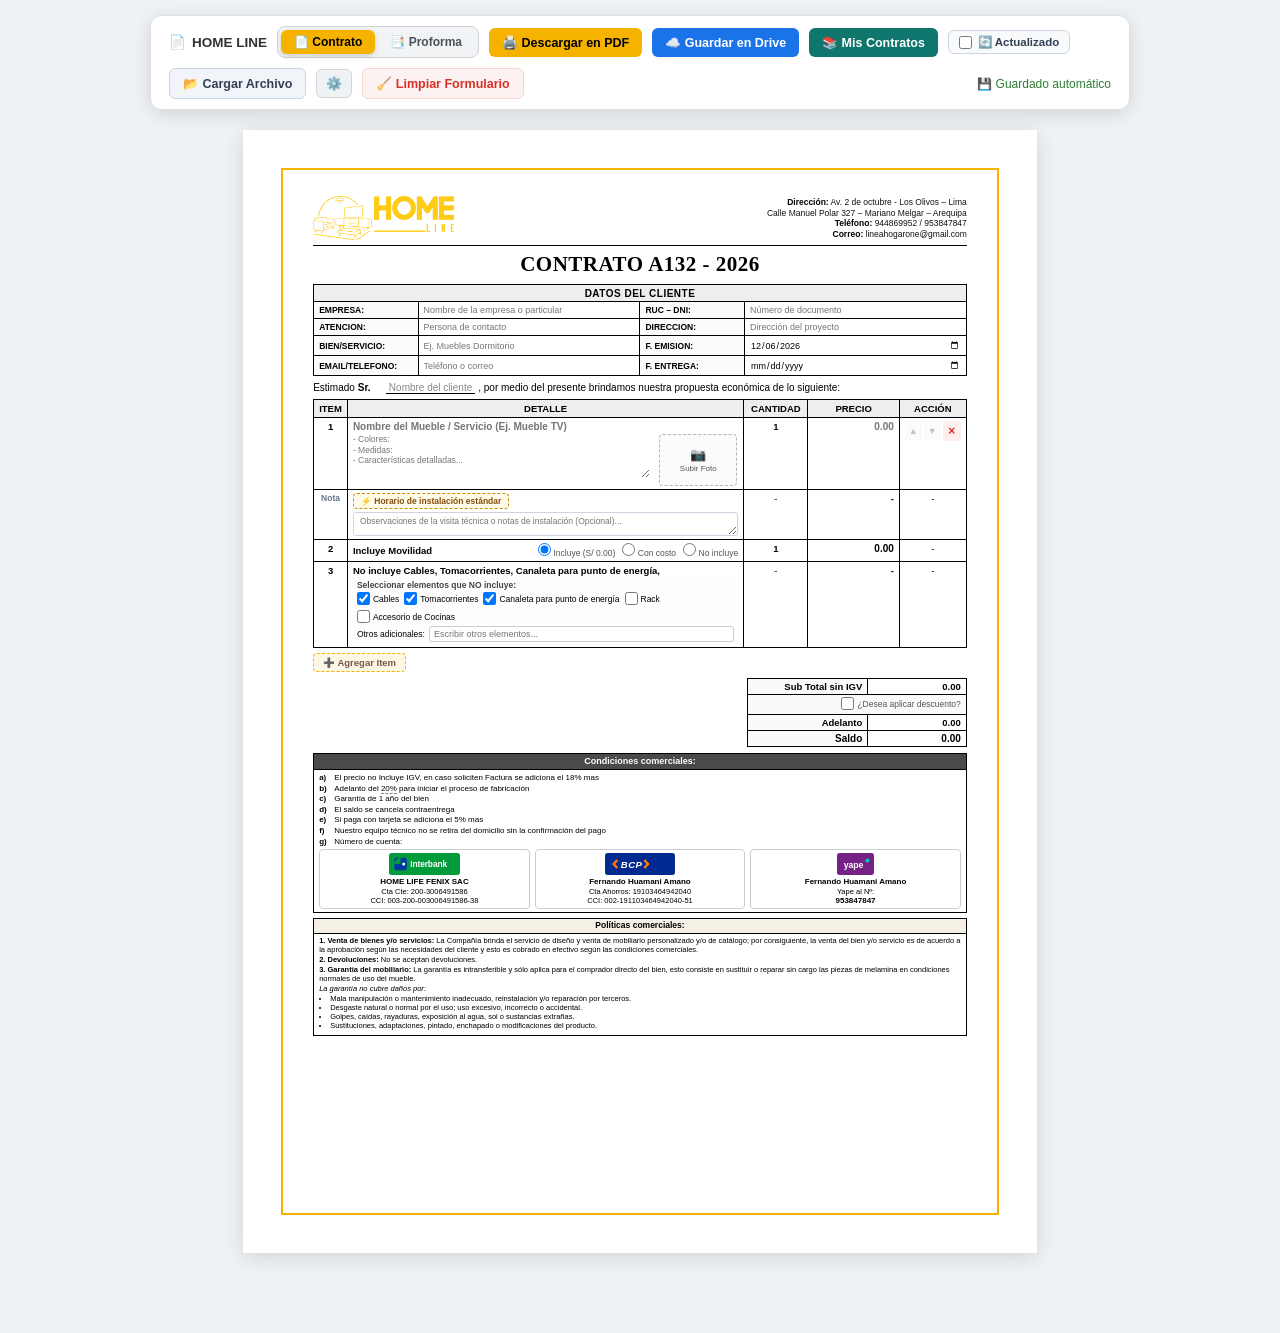
==== commit 9b1e9c46: "Add files via upload" ====
--- a/standalone.html
+++ b/standalone.html
@@ -673,6 +673,81 @@
 }
 
 /* ==========================================================================
+   NOTA TÉCNICA / HORARIO DE INSTALACIÓN (FILA SIN NÚMERO)
+   ========================================================================== */
+.row-nota-tecnica {
+  background: #ffffff;
+}
+
+.nota-tecnica-box {
+  display: flex;
+  flex-direction: column;
+  gap: 3px;
+  width: 100%;
+}
+
+.nota-tecnica-toolbar {
+  display: flex;
+  align-items: center;
+  gap: 6px;
+}
+
+.btn-insert-horario {
+  background: #fefce8;
+  color: #854d0e;
+  border: 1px dashed #ca8a04;
+  border-radius: 4px;
+  font-size: 8.5px;
+  font-weight: bold;
+  padding: 2px 7px;
+  cursor: pointer;
+  display: inline-flex;
+  align-items: center;
+  gap: 3px;
+  transition: all 0.15s ease;
+}
+.btn-insert-horario:hover {
+  background: #fef08a;
+  border-color: #a16207;
+  color: #713f12;
+}
+
+.btn-clear-nota {
+  background: transparent;
+  color: #dc2626;
+  border: 1px solid #fca5a5;
+  border-radius: 4px;
+  font-size: 8px;
+  font-weight: 600;
+  padding: 1px 5px;
+  cursor: pointer;
+  transition: all 0.15s ease;
+}
+.btn-clear-nota:hover {
+  background: #fee2e2;
+}
+
+.input-nota-tecnica {
+  width: 100%;
+  border: 1px solid #cbd5e1;
+  border-radius: 3px;
+  padding: 3px 6px;
+  font-size: 8.5px;
+  line-height: 1.35;
+  color: #1e293b;
+  font-family: Arial, Helvetica, sans-serif;
+  resize: vertical;
+  min-height: 24px;
+  box-sizing: border-box;
+  background: #ffffff;
+}
+.input-nota-tecnica:focus {
+  outline: none;
+  border-color: #f5b300;
+  background: #fffdf5;
+}
+
+/* ==========================================================================
    MOVILIDAD Y NO INCLUYE (FILAS ESPECIALES FINALES)
    ========================================================================== */
 .special-item-options {
@@ -1462,6 +1537,137 @@
 
   .greeting-name-editable {
     border-bottom: none !important;
+  }
+
+  /* Nota Técnica en impresión */
+  .row-nota-tecnica.is-empty-print {
+    display: none !important;
+  }
+  .input-nota-tecnica {
+    border: none !important;
+    padding: 0 !important;
+    resize: none !important;
+    font-size: 8.5px !important;
+    line-height: 1.35 !important;
+    background: transparent !important;
+    color: #000000 !important;
+    height: auto !important;
+  }
+
+  /* Corrección específica para iPhone / iPad (Safari iOS WebKit AirPrint) */
+  @supports (-webkit-touch-callout: none) {
+    .print-page-border {
+      display: none !important; /* Desactivar position:fixed que Safari iOS deforma con AirPrint */
+    }
+    .contract-page {
+      padding: 0 !important;
+      margin: 0 !important;
+      width: 100% !important;
+    }
+    .contract-frame {
+      border: 2.5px solid var(--primary-yellow) !important; /* Marco simétrico físico de 1cm en los 4 bordes */
+      padding: 6mm 7mm !important;
+      min-height: calc(297mm - 20mm) !important;
+      box-sizing: border-box !important;
+      margin: 0 !important;
+    }
+  }
+}
+
+/* ==========================================================================
+   ADAPTACIÓN RESPONSIVA PARA CELULARES (IPHONE / ANDROID)
+   ========================================================================== */
+@media screen and (max-width: 768px) {
+  body {
+    padding: 6px 4px 60px 4px;
+    align-items: stretch;
+  }
+
+  /* Barra de herramientas compacta y limpia en pantalla móvil */
+  .toolbar-container {
+    position: sticky;
+    top: 4px;
+    padding: 6px 8px;
+    gap: 5px;
+    border-radius: 8px;
+    width: 100%;
+    max-width: 100%;
+    margin-bottom: 10px;
+    display: flex;
+    flex-wrap: wrap;
+    align-items: center;
+    justify-content: space-between;
+  }
+
+  .toolbar-title {
+    font-size: 11.5px;
+  }
+
+  .segmented-selector {
+    padding: 2px;
+  }
+
+  .segment-btn {
+    padding: 3px 8px;
+    font-size: 11px;
+  }
+
+  .btn-tool {
+    padding: 5px 8px;
+    font-size: 11px;
+    gap: 4px;
+  }
+
+  .contract-updated-wrap {
+    padding: 4px 7px;
+    font-size: 10.5px;
+  }
+
+  .btn-gear {
+    padding: 5px 7px;
+    font-size: 13px;
+  }
+
+  .save-indicator {
+    font-size: 9.5px;
+  }
+
+  /* Vista de Lienzo de Hoja A4 en celular con scroll fluido */
+  .contract-container {
+    width: 100%;
+    max-width: 100%;
+    overflow-x: auto;
+    -webkit-overflow-scrolling: touch;
+    display: block;
+    padding: 0 0 30px 0;
+  }
+
+  .contract-page {
+    /* Mantener dimensiones exactas A4 de 210mm para que las tablas no se aplasten */
+    min-width: 210mm;
+    margin: 0 auto;
+    box-shadow: 0 2px 10px rgba(0, 0, 0, 0.12);
+  }
+
+  /* Modales en pantalla móvil */
+  .modal-box-large {
+    width: 96%;
+    padding: 14px;
+    max-height: 92vh;
+  }
+
+  .highest-numbers-banner {
+    grid-template-columns: 1fr;
+    gap: 8px;
+  }
+
+  .history-filter-tabs {
+    gap: 4px;
+  }
+
+  .history-filter-btn {
+    padding: 4px 8px;
+    font-size: 10.5px;
   }
 }
 
@@ -1630,8 +1836,29 @@
                     <!-- Items dinámicos con foto al costado derecho y botones subir/bajar -->
                   </tbody>
 
-                  <!-- Filas Especiales Finales: Movilidad y No Incluye -->
+                  <!-- Filas Especiales Finales: Nota Técnica, Movilidad y No Incluye -->
                   <tbody id="tbodySpecialItems">
+                    <!-- Fila de Anotaciones / Horario de Instalación (Sin número de item) -->
+                    <tr id="rowNotaTecnica" class="row-nota-tecnica">
+                      <td class="col-item col-item-nota" style="font-size: 8.5px; color: #64748b; font-weight: bold;">Nota</td>
+                      <td class="col-detalle">
+                        <div class="nota-tecnica-box">
+                          <div class="nota-tecnica-toolbar no-print">
+                            <button type="button" class="btn-insert-horario" id="btnInsertHorarioInstalacion" title="Insertar texto sugerido de horario de instalación">
+                              ⚡ Horario de instalación estándar
+                            </button>
+                            <button type="button" class="btn-clear-nota" id="btnClearNotaTecnica" title="Borrar nota" style="display: none;">
+                              ✕ Borrar nota
+                            </button>
+                          </div>
+                          <textarea id="textNotaTecnica" class="input-nota-tecnica" placeholder="Observaciones de la visita técnica o notas de instalación (Opcional)..." rows="1"></textarea>
+                        </div>
+                      </td>
+                      <td class="col-cantidad">-</td>
+                      <td class="col-precio">-</td>
+                      <td class="col-actions no-print">-</td>
+                    </tr>
+
                     <!-- Penúltimo Item: Movilidad -->
                     <tr id="rowMovilidad">
                       <td class="col-item" id="numMovilidad">2</td>
@@ -1803,7 +2030,7 @@
                         <img src="[data-uri]" alt="Yape" class="bank-col-logo">
                         <div class="bank-col-info">
                           <strong>Fernando Huamani Amano</strong>
-                          <div>Yape al Nº: <strong>901969314</strong></div>
+                          <div>Yape al Nº: <strong>953847847</strong></div>
                         </div>
                       </div>
                     </div>
@@ -1964,6 +2191,9 @@
           <button type="button" class="btn-tool" id="btnRefreshHistory" style="background: #f1f5f9; color: #334155; border: 1px solid #cbd5e1; font-size: 11.5px;">
             🔄 Refrescar
           </button>
+          <button type="button" class="btn-tool btn-danger" id="btnClearHistoryData" style="font-size: 11px; padding: 6px 10px;" title="Vaciar historial de contratos">
+            🗑️ Vaciar
+          </button>
         </div>
 
         <!-- Filtros de categoría: Todos, Lima, Arequipa, Proformas -->
@@ -2010,6 +2240,17 @@
   const STORAGE_KEY = 'homeline_contract_data_v4';
   const DRIVE_KEY = 'homeline_drive_webhook_url';
   const todayStr = new Date().toISOString().split('T')[0];
+
+  // URL permanente pre-vinculada de Google Apps Script (Empresa Home Line)
+  const DEFAULT_DRIVE_WEBHOOK_URL = 'https://script.google.com/macros/s/AKfycbzegupwLcqbv7mrAts8yJAJLDVfEHVDreeueGjuelwSevpuQaQ-XLdkE9mIH-JhYUoB/exec';
+
+  function getDriveWebhookUrl() {
+    const saved = localStorage.getItem(DRIVE_KEY);
+    if (saved && saved.trim() && !saved.includes('/edit') && saved.includes('/exec')) {
+      return saved.trim();
+    }
+    return DEFAULT_DRIVE_WEBHOOK_URL;
+  }
 
   // Plantilla limpia inicial
   const BLANK_TEMPLATE = {
@@ -2047,7 +2288,8 @@
     discountEnabled: false,
     discountAmount: '0.00',
     adelantoAmount: '0.00',
-    condAdelantoPct: '20%'
+    condAdelantoPct: '20%',
+    notaTecnica: ''
   };
 
   let contractData = loadContractData();
@@ -2085,7 +2327,24 @@
   const numNoIncluye = document.getElementById('numNoIncluye');
   const textNoIncluye = document.getElementById('textNoIncluye');
   const chkNoIncBoxes = document.querySelectorAll('.chk-no-inc');
-  const inputNoIncluyeExtra = document.getElementById('inputNoIncluyeExtra');
+  // Nota Técnica / Horario de Instalación
+  const rowNotaTecnica = document.getElementById('rowNotaTecnica');
+  const textNotaTecnica = document.getElementById('textNotaTecnica');
+  const btnInsertHorarioInstalacion = document.getElementById('btnInsertHorarioInstalacion');
+  const btnClearNotaTecnica = document.getElementById('btnClearNotaTecnica');
+  const TEXTO_HORARIO_ESTANDAR = 'La instalación tendrá una duración aproximada de 1-2 días, en un horario de 10:00 a. m. a 5:00 p. m. durante cada jornada.';
+
+  function updateNotaTecnicaState() {
+    if (!textNotaTecnica || !rowNotaTecnica) return;
+    const val = textNotaTecnica.value.trim();
+    if (val) {
+      rowNotaTecnica.classList.remove('is-empty-print');
+      if (btnClearNotaTecnica) btnClearNotaTecnica.style.display = 'inline-block';
+    } else {
+      rowNotaTecnica.classList.add('is-empty-print');
+      if (btnClearNotaTecnica) btnClearNotaTecnica.style.display = 'none';
+    }
+  }
 
   // Totales
   const valSubtotal = document.getElementById('valSubtotal');
@@ -2168,6 +2427,9 @@
     contractData.movilidad.qty = qtyMovilidad.value;
     contractData.movilidad.price = formatTwoDecimals(priceMovilidad.value);
 
+    if (textNotaTecnica) {
+      contractData.notaTecnica = textNotaTecnica.value;
+    }
     contractData.discountAmount = formatTwoDecimals(inputDescuento.value);
     contractData.adelantoAmount = formatTwoDecimals(inputAdelanto.value);
     contractData.condAdelantoPct = condAdelantoPct.textContent.trim();
@@ -2248,12 +2510,26 @@
     }
     updateNoIncluyeText();
 
+    // Nota técnica
+    if (textNotaTecnica) {
+      textNotaTecnica.value = contractData.notaTecnica || '';
+      autoResizeTextarea(textNotaTecnica);
+      updateNotaTecnicaState();
+    }
+
     // Descuento
     const hasDiscount = !!contractData.discountEnabled;
     chkEnableDiscount.checked = hasDiscount;
     chkDescuento.checked = hasDiscount;
     inputDescuento.value = formatTwoDecimals(contractData.discountAmount || '0.00');
-    inputAdelanto.value = formatTwoDecimals(contractData.adelantoAmount || '0.00');
+
+    // Recuperar adelanto asegurando compatibilidad con cualquier variante
+    const rawAdelanto = (contractData.adelantoAmount !== undefined && contractData.adelantoAmount !== null && contractData.adelantoAmount !== '')
+      ? contractData.adelantoAmount
+      : (contractData.adelanto ?? contractData.inputAdelanto ?? contractData.montoAdelanto ?? contractData.valAdelanto ?? '0.00');
+    contractData.adelantoAmount = formatTwoDecimals(rawAdelanto);
+    inputAdelanto.value = contractData.adelantoAmount;
+
     updateDiscountVisibility(hasDiscount);
 
     // Condiciones comerciales (% de adelanto)
@@ -2263,64 +2539,99 @@
     renderItemsTable();
     recalculateTotals();
 
-    // Sincronización automática del primer nombre en el saludo ("Estimado Sr. [PrimerNombre]")
-    function autoSyncGreetingName() {
-      let nameVal = (clientAttention.value.trim() || clientCompany.value.trim());
-      // Limpiar prefijos de tratamiento duplicados
-      nameVal = nameVal.replace(/^(Sr\.|Sra\.|Srta\.|Ing\.|Arq\.|Lic\.|Dr\.|Dra\.|Don|Doña)\s+/i, '').trim();
-      // Extraer únicamente el PRIMER NOMBRE (ej. "Marlon" de "Marlon Andrew Chepe Marino")
-      const firstName = nameVal ? nameVal.split(/\s+/)[0] : '';
-      greetingName.textContent = firstName;
-      contractData.greetingName = firstName;
-      saveContractData();
-    }
-
-    clientAttention.addEventListener('input', () => {
-      autoSyncGreetingName();
-    });
-
-    clientCompany.addEventListener('input', () => {
-      if (!clientAttention.value.trim()) {
-        autoSyncGreetingName();
+    // Registrar eventos estáticos una sola vez
+    if (!window._formListenersAttached) {
+      window._formListenersAttached = true;
+
+      // Eventos de Nota Técnica / Horario
+      if (btnInsertHorarioInstalacion) {
+        btnInsertHorarioInstalacion.addEventListener('click', () => {
+          if (textNotaTecnica) {
+            textNotaTecnica.value = TEXTO_HORARIO_ESTANDAR;
+            autoResizeTextarea(textNotaTecnica);
+            updateNotaTecnicaState();
+            saveContractData();
+          }
+        });
       }
-    });
-
-    // Guardar al editar directamente el nombre del saludo
-    greetingName.addEventListener('input', () => {
-      contractData.greetingName = greetingName.textContent;
-      saveContractData();
-    });
-
-    greetingTitle.addEventListener('change', () => {
-      contractData.greetingTitle = greetingTitle.value;
-      saveContractData();
-    });
-
-    // Formatear a 2 decimales en inputs al salir (blur)
-    [priceMovilidad, inputDescuento, inputAdelanto].forEach(inp => {
-      inp.addEventListener('blur', () => {
-        inp.value = formatTwoDecimals(inp.value);
-        recalculateTotals();
-        saveContractData();
-      });
-    });
-
-    // Eventos en campos principales
-    [
-      contractTitle, clientCompany, clientDoc, clientAttention,
-      clientAddress, clientService, clientIssueDate, clientContact,
-      clientDeliveryDate, greetingTitle,
-      qtyMovilidad, priceMovilidad, inputDescuento, inputAdelanto
-    ].forEach(input => {
-      if (input) {
-        input.addEventListener('input', () => {
-          recalculateTotals();
+
+      if (btnClearNotaTecnica) {
+        btnClearNotaTecnica.addEventListener('click', () => {
+          if (textNotaTecnica) {
+            textNotaTecnica.value = '';
+            autoResizeTextarea(textNotaTecnica);
+            updateNotaTecnicaState();
+            saveContractData();
+          }
+        });
+      }
+
+      if (textNotaTecnica) {
+        textNotaTecnica.addEventListener('input', () => {
+          autoResizeTextarea(textNotaTecnica);
+          updateNotaTecnicaState();
           saveContractData();
         });
       }
-    });
-
-    condAdelantoPct.addEventListener('input', saveContractData);
+
+      // Sincronización automática del primer nombre en el saludo ("Estimado Sr. [PrimerNombre]")
+      function autoSyncGreetingName() {
+        let nameVal = (clientAttention.value.trim() || clientCompany.value.trim());
+        nameVal = nameVal.replace(/^(Sr\.|Sra\.|Srta\.|Ing\.|Arq\.|Lic\.|Dr\.|Dra\.|Don|Doña)\s+/i, '').trim();
+        const firstName = nameVal ? nameVal.split(/\s+/)[0] : '';
+        greetingName.textContent = firstName;
+        contractData.greetingName = firstName;
+        saveContractData();
+      }
+
+      clientAttention.addEventListener('input', autoSyncGreetingName);
+
+      clientCompany.addEventListener('input', () => {
+        if (!clientAttention.value.trim()) {
+          autoSyncGreetingName();
+        }
+      });
+
+      greetingName.addEventListener('input', () => {
+        contractData.greetingName = greetingName.textContent;
+        saveContractData();
+      });
+
+      greetingTitle.addEventListener('change', () => {
+        contractData.greetingTitle = greetingTitle.value;
+        saveContractData();
+      });
+
+      // Formatear a 2 decimales en inputs al salir (blur)
+      [priceMovilidad, inputDescuento, inputAdelanto].forEach(inp => {
+        if (inp) {
+          inp.addEventListener('blur', () => {
+            inp.value = formatTwoDecimals(inp.value);
+            recalculateTotals();
+            saveContractData();
+          });
+        }
+      });
+
+      // Eventos en campos principales
+      [
+        contractTitle, clientCompany, clientDoc, clientAttention,
+        clientAddress, clientService, clientIssueDate, clientContact,
+        clientDeliveryDate, greetingTitle,
+        qtyMovilidad, priceMovilidad, inputDescuento, inputAdelanto
+      ].forEach(input => {
+        if (input) {
+          input.addEventListener('input', () => {
+            recalculateTotals();
+            saveContractData();
+          });
+        }
+      });
+
+      if (condAdelantoPct) {
+        condAdelantoPct.addEventListener('input', saveContractData);
+      }
+    }
 
     // Cargar URL guardada en el modal de Drive
     const savedDriveUrl = localStorage.getItem(DRIVE_KEY);
@@ -2733,21 +3044,7 @@
   // GUARDAR AUTOMÁTICAMENTE EN GOOGLE DRIVE DE LA EMPRESA
   // ==========================================================
   btnSaveDrive.addEventListener('click', async () => {
-    let webhookUrl = localStorage.getItem(DRIVE_KEY);
-
-    if (!webhookUrl || !webhookUrl.trim()) {
-      openDriveModal();
-      return;
-    }
-
-    webhookUrl = webhookUrl.trim();
-
-    // Validar si pegaron la URL del editor de código (/edit)
-    if (webhookUrl.includes('/edit') || webhookUrl.includes('/projects/')) {
-      alert('⚠️ ATENCIÓN: Has configurado la URL del editor de código de Google Apps Script (termina en /edit).\n\nPara que los contratos se guarden en Google Drive, se necesita la URL de la "Aplicación web" (termina en /exec).\n\nVamos a abrir la configuración para que puedas verificarla.');
-      openDriveModal();
-      return;
-    }
+    const webhookUrl = getDriveWebhookUrl();
 
     saveContractData();
 
@@ -2955,27 +3252,24 @@
       }
     }
 
-    // 1. Evaluar lista provista (Google Drive)
+    // 1. Evaluar lista de contratos activos
     if (contractsList && Array.isArray(contractsList)) {
       contractsList.forEach(c => {
         evaluateText(c.code);
         evaluateText(c.fileName);
         evaluateText(c.title);
       });
-    }
-
-    // 2. Evaluar historial local
-    try {
-      const local = JSON.parse(localStorage.getItem('homeline_local_history') || '[]');
-      local.forEach(c => {
-        evaluateText(c.code);
-        evaluateText(c.fileName);
-        evaluateText(c.title);
-      });
-    } catch (e) {}
-
-    // 3. Evaluar título actual en pantalla si tiene código
-    evaluateText(contractTitle.value);
+    } else {
+      // 2. Si no hay lista de Drive, evaluar historial local como respaldo
+      try {
+        const local = JSON.parse(localStorage.getItem('homeline_local_history') || '[]');
+        local.forEach(c => {
+          evaluateText(c.code);
+          evaluateText(c.fileName);
+          evaluateText(c.title);
+        });
+      } catch (e) {}
+    }
 
     const elHighestLima = document.getElementById('highestLimaCode');
     const elNextLima = document.getElementById('nextLimaCode');
@@ -3051,29 +3345,47 @@
     });
   });
 
+  const btnClearHistoryData = document.getElementById('btnClearHistoryData');
+  if (btnClearHistoryData) {
+    btnClearHistoryData.addEventListener('click', async () => {
+      const confirmClear = confirm(
+        '⚠️ ¿Estás seguro de vaciar el historial de contratos?\n\n' +
+        '• Se eliminarán los registros de la lista de Google Drive y de este navegador.\n' +
+        '• Esto reiniciará el historial a 0 contratos para comenzar desde limpio.'
+      );
+
+      if (!confirmClear) return;
+
+      saveIndicator.textContent = '⏳ Vaciando historial...';
+      const webhookUrl = getDriveWebhookUrl();
+
+      // Limpiar memoria local inmediatamente
+      cachedContractsList = [];
+      localStorage.setItem('homeline_local_history', '[]');
+      renderHistoryList([], false);
+
+      // Notificar a Google Apps Script para vaciar el índice en la nube
+      try {
+        const clearUrl = `${webhookUrl.trim()}${webhookUrl.includes('?') ? '&' : '?'}action=clear`;
+        await fetch(clearUrl, { method: 'GET', mode: 'no-cors' });
+      } catch (err) {
+        const probe = new Image();
+        probe.src = `${webhookUrl.trim()}${webhookUrl.includes('?') ? '&' : '?'}action=clear&t=` + Date.now();
+      }
+
+      saveIndicator.textContent = '🗑️ Historial de contratos vaciado con éxito';
+      historyCounterText.textContent = '0 contratos encontrados';
+      setTimeout(() => { saveIndicator.textContent = '💾 Guardado automático'; }, 3000);
+    });
+  }
+
   // Consultar historial en la nube (soporta Fetch directo con fallback a JSONP y copia local)
   async function loadSharedContractsHistory() {
-    const webhookUrl = localStorage.getItem(DRIVE_KEY);
+    const webhookUrl = getDriveWebhookUrl();
     historyListContainer.innerHTML = '<div class="history-empty-msg">⏳ Conectando con Google Drive y cargando contratos del equipo...</div>';
     historyCounterText.textContent = 'Cargando...';
 
     const localHistory = JSON.parse(localStorage.getItem('homeline_local_history') || '[]');
-
-    if (!webhookUrl || !webhookUrl.trim() || webhookUrl.includes('/edit')) {
-      if (localHistory.length > 0) {
-        cachedContractsList = localHistory;
-        renderHistoryList(cachedContractsList, true);
-        historyCounterText.textContent = `${localHistory.length} contrato(s) (Historial guardado localmente)`;
-      } else {
-        historyListContainer.innerHTML = `
-          <div class="history-empty-msg" style="color: #d97706;">
-            ⚠️ <strong>Google Drive no está configurado aún en este navegador.</strong><br><br>
-            Para consultar el historial compartido de la empresa, haz clic en el engranaje ⚙️ de la barra superior y guarda la URL de la Aplicación Web de Google Apps Script.
-          </div>`;
-        historyCounterText.textContent = 'Sin conexión a Drive';
-      }
-      return;
-    }
 
     // 1. Intentar primero con fetch() directo
     try {
@@ -3085,11 +3397,9 @@
         const resp = JSON.parse(text);
         if (resp && resp.status === 'success') {
           cachedContractsList = resp.contracts || [];
-          if (cachedContractsList.length === 0 && localHistory.length > 0) {
-            renderHistoryList(localHistory, true);
-          } else {
-            renderHistoryList(cachedContractsList, false);
-          }
+          // Sincronizar memoria local estrictamente con lo que existe en Drive
+          localStorage.setItem('homeline_local_history', JSON.stringify(cachedContractsList));
+          renderHistoryList(cachedContractsList, false);
           return;
         }
       } catch (jsonErr) {
@@ -3127,12 +3437,20 @@
       cleanup();
 
       if (resp && resp.status === 'success') {
-        cachedContractsList = resp.contracts || [];
-        if (cachedContractsList.length === 0 && localHistory.length > 0) {
-          renderHistoryList(localHistory, true);
-        } else {
-          renderHistoryList(cachedContractsList, false);
-        }
+        const driveContracts = resp.contracts || [];
+        const existingLocal = JSON.parse(localStorage.getItem('homeline_local_history') || '[]');
+
+        // Conservar contractData local si ya lo tenemos guardado
+        cachedContractsList = driveContracts.map(dc => {
+          const localMatch = existingLocal.find(el => el.code === dc.code && el.contractData);
+          if (localMatch) {
+            return Object.assign({}, dc, { contractData: localMatch.contractData });
+          }
+          return dc;
+        });
+
+        localStorage.setItem('homeline_local_history', JSON.stringify(cachedContractsList));
+        renderHistoryList(cachedContractsList, false);
       } else {
         handleHistoryError(localHistory, resp ? resp.message : null);
       }
@@ -3424,11 +3742,7 @@
     }
 
     // 2. Si no, consultar en Google Drive
-    const webhookUrl = localStorage.getItem(DRIVE_KEY);
-    if (!webhookUrl || webhookUrl.includes('/edit')) {
-      alert('Para descargar este contrato desde Google Drive, configura la URL de la Aplicación Web en ⚙️.');
-      return;
-    }
+    const webhookUrl = getDriveWebhookUrl();
 
     // Intento con fetch primero
     try {
@@ -3480,8 +3794,30 @@
   // Aplicar datos cargados al formulario y activar modo Actualizado
   function applyLoadedContractData(loadedData, codeIdentifier) {
     try {
-      contractData = Object.assign({}, BLANK_TEMPLATE, loadedData);
+      let realData = loadedData;
+      if (loadedData && loadedData.contractData && typeof loadedData.contractData === 'object') {
+        realData = Object.assign({}, loadedData, loadedData.contractData);
+      }
+
+      // Normalizar adelantoAmount desde cualquier propiedad previa
+      const rawAdelanto = (realData.adelantoAmount !== undefined && realData.adelantoAmount !== null && realData.adelantoAmount !== '')
+        ? realData.adelantoAmount
+        : (realData.adelanto ?? realData.inputAdelanto ?? realData.montoAdelanto ?? realData.valAdelanto ?? '0.00');
+      realData.adelantoAmount = formatTwoDecimals(rawAdelanto);
+
+      // Preservar nota técnica
+      realData.notaTecnica = realData.notaTecnica || '';
+
+      contractData = Object.assign({}, BLANK_TEMPLATE, realData);
       localStorage.setItem(STORAGE_KEY, JSON.stringify(contractData));
+
+      // Cachear en el historial local para futuras aperturas instantáneas
+      const localHistory = JSON.parse(localStorage.getItem('homeline_local_history') || '[]');
+      const hIdx = localHistory.findIndex(h => h.code === codeIdentifier);
+      if (hIdx >= 0) {
+        localHistory[hIdx].contractData = JSON.parse(JSON.stringify(contractData));
+        localStorage.setItem('homeline_local_history', JSON.stringify(localHistory));
+      }
 
       // Activar automáticamente el modo "Contrato Actualizado"
       if (chkContractUpdated) {
@@ -3495,7 +3831,7 @@
       closeHistoryModal();
 
       saveIndicator.textContent = `🔄 Contrato ${codeIdentifier || ''} cargado (Modo Actualizado)`;
-      alert(`¡Contrato "${codeIdentifier || ''}" cargado con éxito!\n\n• Se ha rellenado toda la información: cliente, items, descripciones, cantidades, precios y fotos.\n• Se activó automáticamente el modo "🔄 Contrato Actualizado" para que al descargar se guarde como versión actualizada.`);
+      alert(`¡Contrato "${codeIdentifier || ''}" cargado con éxito!\n\n• Se ha rellenado toda la información: cliente, items, notas, adelanto (${contractData.adelantoAmount}), saldos y fotos.\n• Se activó automáticamente el modo "🔄 Contrato Actualizado" para que al descargar se guarde como versión actualizada.`);
 
       setTimeout(() => {
         saveIndicator.textContent = '💾 Guardado automático';
@@ -3539,7 +3875,7 @@
   // MODAL DE CONFIGURACIÓN DE DRIVE
   // ==========================================================
   function openDriveModal() {
-    inputDriveWebhookUrl.value = localStorage.getItem(DRIVE_KEY) || '';
+    inputDriveWebhookUrl.value = getDriveWebhookUrl();
     testConnectionStatus.textContent = '';
     driveModal.style.display = 'flex';
   }
@@ -3681,6 +4017,13 @@
       updateDiscountVisibility(false);
       condAdelantoPct.textContent = '20%';
 
+      // Resetear nota técnica
+      if (textNotaTecnica) {
+        textNotaTecnica.value = '';
+        autoResizeTextarea(textNotaTecnica);
+        updateNotaTecnicaState();
+      }
+
       // Resetear modo actualizado
       if (chkContractUpdated) chkContractUpdated.checked = false;
       if (lblContractUpdated) lblContractUpdated.classList.remove('active');
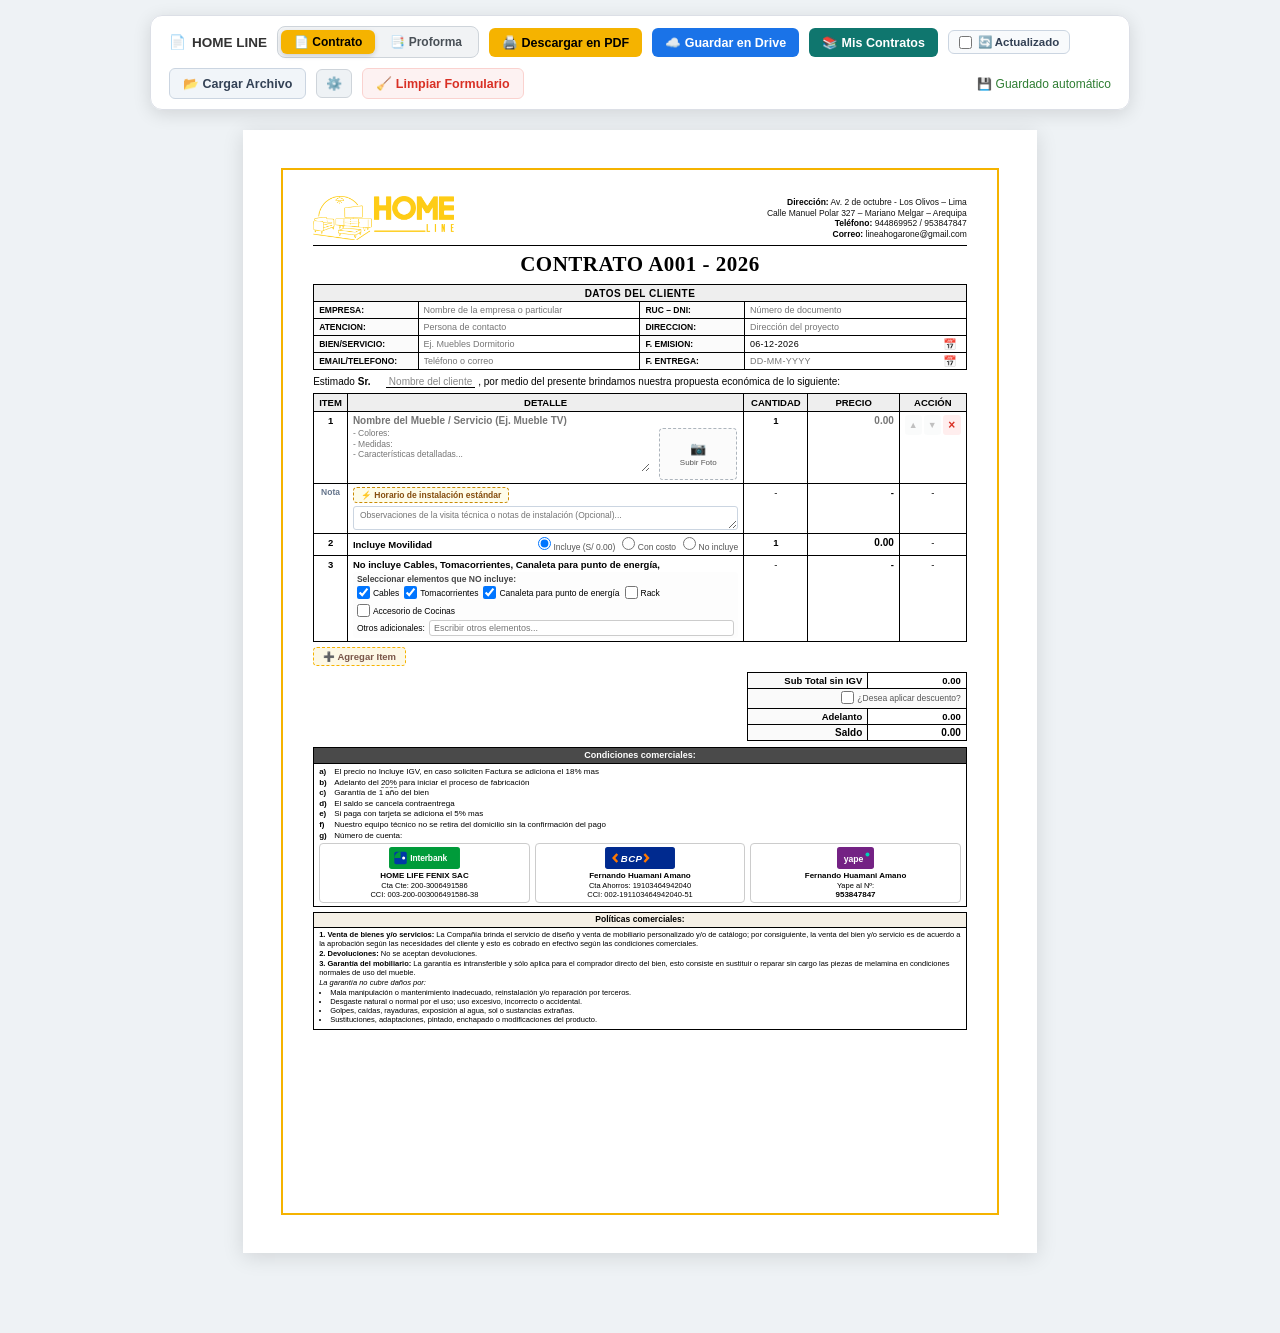
==== commit a774fdab: "Add files via upload" ====
--- a/standalone.html
+++ b/standalone.html
@@ -3,6 +3,10 @@
 <head>
   <meta charset="UTF-8">
   <meta name="viewport" content="width=device-width, initial-scale=1.0">
+  <meta name="format-detection" content="telephone=no, date=no, address=no, email=no">
+  <meta http-equiv="Cache-Control" content="no-cache, no-store, must-revalidate">
+  <meta http-equiv="Pragma" content="no-cache">
+  <meta http-equiv="Expires" content="0">
   <title>Contrato / Proforma Comercial - HOME LINE</title>
   <style>
 /* ==========================================================================
@@ -258,6 +262,71 @@
   color: #000000;
 }
 
+.header-contact a,
+.clean-link {
+  color: inherit !important;
+  text-decoration: none !important;
+  -webkit-text-decoration: none !important;
+  -webkit-text-decoration-line: none !important;
+  text-decoration-line: none !important;
+  border-bottom: none !important;
+  outline: none !important;
+  border: none !important;
+  background: transparent !important;
+  cursor: pointer;
+}
+
+.header-contact a:hover,
+.clean-link:hover {
+  color: inherit !important;
+  text-decoration: none !important;
+  border-bottom: none !important;
+}
+
+/* Campos de fecha con formato DD-MM-YYYY y selector */
+.date-field-container {
+  display: flex;
+  align-items: center;
+  position: relative;
+  width: 100%;
+}
+
+.date-mask-input {
+  flex: 1;
+  font-variant-numeric: tabular-nums;
+  letter-spacing: 0.3px;
+}
+
+.date-picker-hidden {
+  position: absolute;
+  opacity: 0;
+  width: 0;
+  height: 0;
+  pointer-events: none;
+  border: none;
+  margin: 0;
+  padding: 0;
+}
+
+.btn-picker-trigger {
+  background: none;
+  border: none;
+  cursor: pointer;
+  padding: 0 4px;
+  font-size: 11px;
+  color: #64748b;
+  line-height: 1;
+  display: flex;
+  align-items: center;
+  justify-content: center;
+  transition: transform 0.15s ease, color 0.15s ease;
+}
+
+.btn-picker-trigger:hover {
+  color: #0f766e;
+  transform: scale(1.15);
+}
+
 /* ==========================================================================
    TÍTULO PRINCIPAL (TIMES NEW ROMAN BOLD)
    ========================================================================== */
@@ -1328,6 +1397,28 @@
   box-shadow: 0 2px 4px rgba(15, 118, 110, 0.2);
 }
 
+.btn-delete-contract {
+  background: #fef2f2;
+  color: #dc2626;
+  border: 1px solid #fecaca;
+  padding: 6px 12px;
+  border-radius: 6px;
+  font-size: 11.5px;
+  font-weight: bold;
+  cursor: pointer;
+  transition: all 0.15s ease;
+  display: inline-flex;
+  align-items: center;
+  gap: 4px;
+}
+.btn-delete-contract:hover {
+  background: #fee2e2;
+  border-color: #f87171;
+  color: #b91c1c;
+  transform: translateY(-1px);
+  box-shadow: 0 2px 4px rgba(220, 38, 38, 0.15);
+}
+
 /* Banner de Números de Contrato Más Altos (Lima y Arequipa) */
 .highest-numbers-banner {
   display: grid;
@@ -1554,7 +1645,41 @@
     height: auto !important;
   }
 
-  /* Corrección específica para iPhone / iPad (Safari iOS WebKit AirPrint) */
+  /* Ocultar elementos auxiliares de fecha en impresión */
+  .btn-picker-trigger,
+  .date-picker-hidden {
+    display: none !important;
+  }
+  .date-field-container {
+    display: block !important;
+    width: 100% !important;
+  }
+
+  /* Corrección definitiva para iPhone / iPad (Safari iOS WebKit AirPrint) */
+  body.is-ios-device .print-page-border,
+  html.is-ios-device .print-page-border {
+    display: none !important;
+  }
+  body.is-ios-device .contract-page,
+  html.is-ios-device .contract-page {
+    padding: 0 !important;
+    margin: 0 !important;
+    width: 100% !important;
+    height: auto !important;
+    min-height: 0 !important;
+  }
+  body.is-ios-device .contract-frame,
+  html.is-ios-device .contract-frame {
+    border: 2.5px solid var(--primary-yellow) !important;
+    padding: 3.5mm 5mm !important;
+    min-height: 0 !important;
+    height: auto !important;
+    box-sizing: border-box !important;
+    margin: 0 !important;
+    page-break-after: avoid !important;
+    break-after: avoid !important;
+  }
+
   @supports (-webkit-touch-callout: none) {
     .print-page-border {
       display: none !important; /* Desactivar position:fixed que Safari iOS deforma con AirPrint */
@@ -1563,13 +1688,18 @@
       padding: 0 !important;
       margin: 0 !important;
       width: 100% !important;
+      height: auto !important;
+      min-height: 0 !important;
     }
     .contract-frame {
       border: 2.5px solid var(--primary-yellow) !important; /* Marco simétrico físico de 1cm en los 4 bordes */
-      padding: 6mm 7mm !important;
-      min-height: calc(297mm - 20mm) !important;
+      padding: 3.5mm 5mm !important;
+      min-height: 0 !important;
+      height: auto !important;
       box-sizing: border-box !important;
       margin: 0 !important;
+      page-break-after: avoid !important;
+      break-after: avoid !important;
     }
   }
 }
@@ -1672,7 +1802,6 @@
 }
 
 </style>
-
 </head>
 <body>
 
@@ -1755,10 +1884,10 @@
                     <img src="[data-uri]" alt="Home Line" class="header-logo-img">
                   </div>
                   <div class="header-contact">
-                    <p><strong>Dirección:</strong> Av. 2 de octubre - Los Olivos – Lima</p>
-                    <p>Calle Manuel Polar 327 – Mariano Melgar – Arequipa</p>
-                    <p><strong>Teléfono:</strong> 944869952 / 953847847</p>
-                    <p><strong>Correo:</strong> lineahogarone@gmail.com</p>
+                    <p><strong>Dirección:</strong> <a href="https://www.google.com/maps/search/?api=1&query=Av.+2+de+octubre+-+Los+Olivos+-+Lima" target="_blank" rel="noopener noreferrer" class="clean-link" title="Ver en Google Maps">Av. 2 de octubre - Los Olivos – Lima</a></p>
+                    <p><a href="https://www.google.com/maps/search/?api=1&query=Calle+Manuel+Polar+327+-+Mariano+Melgar+-+Arequipa" target="_blank" rel="noopener noreferrer" class="clean-link" title="Ver en Google Maps">Calle Manuel Polar 327 – Mariano Melgar – Arequipa</a></p>
+                    <p><strong>Teléfono:</strong> <a href="tel:944869952" class="clean-link" title="Llamar a este número">944869952</a> / <a href="tel:953847847" class="clean-link" title="Llamar a este número">953847847</a></p>
+                    <p><strong>Correo:</strong> <a href="mailto:lineahogarone@gmail.com" class="clean-link" title="Enviar correo">lineahogarone@gmail.com</a></p>
                   </div>
                 </header>
               </th>
@@ -1770,7 +1899,7 @@
 
                 <!-- Título Principal (Times New Roman Bold) -->
                 <section class="contract-title-wrap">
-                  <input type="text" id="contractTitle" class="contract-title-input" value="CONTRATO A132 - 2026" placeholder="TÍTULO DEL DOCUMENTO">
+                  <input type="text" id="contractTitle" class="contract-title-input" value="CONTRATO A001 - 2026" placeholder="TÍTULO DEL DOCUMENTO">
                 </section>
 
                 <!-- Tabla Datos del Cliente -->
@@ -1797,13 +1926,25 @@
                       <td class="cell-lbl">BIEN/SERVICIO:</td>
                       <td class="cell-val"><input type="text" id="clientService" class="client-input" placeholder="Ej. Muebles Dormitorio"></td>
                       <td class="cell-lbl">F. EMISION:</td>
-                      <td class="cell-val"><input type="date" id="clientIssueDate" class="client-input" title="Selecciona la fecha de emisión en el calendario"></td>
+                      <td class="cell-val">
+                        <div class="date-field-container">
+                          <input type="text" id="clientIssueDate" class="client-input date-mask-input" placeholder="DD-MM-YYYY" maxlength="10" title="Fecha de emisión en formato DD-MM-YYYY (ej. 03-08-2026)">
+                          <input type="date" id="pickerIssueDate" class="date-picker-hidden" tabindex="-1">
+                          <button type="button" class="btn-picker-trigger" id="btnPickIssueDate" title="Elegir fecha del calendario">📅</button>
+                        </div>
+                      </td>
                     </tr>
                     <tr>
                       <td class="cell-lbl">EMAIL/TELEFONO:</td>
                       <td class="cell-val"><input type="text" id="clientContact" class="client-input" placeholder="Teléfono o correo"></td>
                       <td class="cell-lbl">F. ENTREGA:</td>
-                      <td class="cell-val"><input type="date" id="clientDeliveryDate" class="client-input" title="Selecciona la fecha de entrega en el calendario"></td>
+                      <td class="cell-val">
+                        <div class="date-field-container">
+                          <input type="text" id="clientDeliveryDate" class="client-input date-mask-input" placeholder="DD-MM-YYYY" maxlength="10" title="Fecha de entrega en formato DD-MM-YYYY (ej. 03-08-2026)">
+                          <input type="date" id="pickerDeliveryDate" class="date-picker-hidden" tabindex="-1">
+                          <button type="button" class="btn-picker-trigger" id="btnPickDeliveryDate" title="Elegir fecha del calendario">📅</button>
+                        </div>
+                      </td>
                     </tr>
                   </tbody>
                 </table>
@@ -2237,9 +2378,83 @@
 (() => {
   'use strict';
 
+  // Detección inmediata de dispositivos iOS (iPhone / iPad / iPod) para adaptar impresión sin páginas fantasmas
+  if (/iPhone|iPad|iPod/i.test(navigator.userAgent) || (navigator.platform === 'MacIntel' && navigator.maxTouchPoints > 1)) {
+    document.documentElement.classList.add('is-ios-device');
+    if (document.body) {
+      document.body.classList.add('is-ios-device');
+    } else {
+      document.addEventListener('DOMContentLoaded', () => {
+        if (document.body) document.body.classList.add('is-ios-device');
+      });
+    }
+  }
+
+  // Funciones de formato de fecha estrictamente numérico (DD-MM-YYYY)
+  function formatToNumericDate(dateVal) {
+    if (!dateVal) return '';
+    if (dateVal instanceof Date && !isNaN(dateVal.getTime())) {
+      const dd = String(dateVal.getDate()).padStart(2, '0');
+      const mm = String(dateVal.getMonth() + 1).padStart(2, '0');
+      const yyyy = dateVal.getFullYear();
+      return `${dd}-${mm}-${yyyy}`;
+    }
+    const s = String(dateVal).trim();
+    // Si ya viene como DD-MM-YYYY o DD/MM/YYYY
+    const matchDmy = s.match(/^(\d{1,2})[\/\-\.](\d{1,2})[\/\-\.](\d{4})/);
+    if (matchDmy) {
+      const dd = matchDmy[1].padStart(2, '0');
+      const mm = matchDmy[2].padStart(2, '0');
+      const yyyy = matchDmy[3];
+      return `${dd}-${mm}-${yyyy}`;
+    }
+    // Si viene como YYYY-MM-DD
+    const matchYmd = s.match(/^(\d{4})[\/\-\.](\d{1,2})[\/\-\.](\d{1,2})/);
+    if (matchYmd) {
+      const yyyy = matchYmd[1];
+      const mm = matchYmd[2].padStart(2, '0');
+      const dd = matchYmd[3].padStart(2, '0');
+      return `${dd}-${mm}-${yyyy}`;
+    }
+    const parsed = new Date(s);
+    if (!isNaN(parsed.getTime())) {
+      const dd = String(parsed.getDate()).padStart(2, '0');
+      const mm = String(parsed.getMonth() + 1).padStart(2, '0');
+      const yyyy = parsed.getFullYear();
+      return `${dd}-${mm}-${yyyy}`;
+    }
+    return s;
+  }
+
+  function formatToNumericDateTime(dateObj) {
+    const d = (dateObj instanceof Date) ? dateObj : new Date();
+    const dd = String(d.getDate()).padStart(2, '0');
+    const mm = String(d.getMonth() + 1).padStart(2, '0');
+    const yyyy = d.getFullYear();
+    const hh = String(d.getHours()).padStart(2, '0');
+    const min = String(d.getMinutes()).padStart(2, '0');
+    return `${dd}-${mm}-${yyyy} ${hh}:${min}`;
+  }
+
+  // Normalizar título de contrato a mínimo 3 dígitos (ej. L001, A001)
+  function normalizeContractTitle(title) {
+    if (!title) return title;
+    const isProforma = title.toUpperCase().includes('PROFORMA');
+    if (isProforma) return 'PROFORMA';
+
+    const match = title.match(/(?:CONTRATO\s+)?([LA])\s*(\d+)(?:\s*[\-_ ]\s*(\d{4}))?/i);
+    if (match) {
+      const prefix = match[1].toUpperCase();
+      const num = String(parseInt(match[2], 10)).padStart(3, '0');
+      const yr = match[3] || String(new Date().getFullYear());
+      return `CONTRATO ${prefix}${num} - ${yr}`;
+    }
+    return title;
+  }
+
   const STORAGE_KEY = 'homeline_contract_data_v4';
   const DRIVE_KEY = 'homeline_drive_webhook_url';
-  const todayStr = new Date().toISOString().split('T')[0];
+  const todayNumericStr = formatToNumericDate(new Date());
 
   // URL permanente pre-vinculada de Google Apps Script (Empresa Home Line)
   const DEFAULT_DRIVE_WEBHOOK_URL = 'https://script.google.com/macros/s/AKfycbzegupwLcqbv7mrAts8yJAJLDVfEHVDreeueGjuelwSevpuQaQ-XLdkE9mIH-JhYUoB/exec';
@@ -2252,16 +2467,16 @@
     return DEFAULT_DRIVE_WEBHOOK_URL;
   }
 
-  // Plantilla limpia inicial
+  // Plantilla limpia inicial (Contratos con 3 dígitos ej. A001 o L001)
   const BLANK_TEMPLATE = {
     docType: 'contrato', // 'contrato' | 'proforma'
-    contractTitle: 'CONTRATO A132 - 2026',
+    contractTitle: 'CONTRATO A001 - 2026',
     clientCompany: '',
     clientDoc: '',
     clientAttention: '',
     clientAddress: '',
     clientService: '',
-    clientIssueDate: todayStr,
+    clientIssueDate: todayNumericStr,
     clientContact: '',
     clientDeliveryDate: '',
     greetingTitle: 'Sr.',
@@ -2307,8 +2522,13 @@
   const clientAddress = document.getElementById('clientAddress');
   const clientService = document.getElementById('clientService');
   const clientIssueDate = document.getElementById('clientIssueDate');
+  const pickerIssueDate = document.getElementById('pickerIssueDate');
+  const btnPickIssueDate = document.getElementById('btnPickIssueDate');
+
   const clientContact = document.getElementById('clientContact');
   const clientDeliveryDate = document.getElementById('clientDeliveryDate');
+  const pickerDeliveryDate = document.getElementById('pickerDeliveryDate');
+  const btnPickDeliveryDate = document.getElementById('btnPickDeliveryDate');
 
   const greetingTitle = document.getElementById('greetingTitle');
   const greetingName = document.getElementById('greetingName');
@@ -2402,7 +2622,13 @@
     try {
       const saved = localStorage.getItem(STORAGE_KEY);
       if (saved) {
-        return Object.assign({}, BLANK_TEMPLATE, JSON.parse(saved));
+        const parsed = JSON.parse(saved);
+        const data = Object.assign({}, BLANK_TEMPLATE, parsed);
+        const cand = parsed.adelantoAmount || parsed.adelanto || parsed.montoAdelanto || parsed.inputAdelanto || '0.00';
+        data.adelantoAmount = ((parseFloat(cand) || 0).toFixed(2));
+        data.adelanto = data.adelantoAmount;
+        data.montoAdelanto = data.adelantoAmount;
+        return data;
       }
     } catch (e) {
       console.warn('Error cargando contrato guardado:', e);
@@ -2417,9 +2643,9 @@
     contractData.clientAttention = clientAttention.value;
     contractData.clientAddress = clientAddress.value;
     contractData.clientService = clientService.value;
-    contractData.clientIssueDate = clientIssueDate.value;
+    contractData.clientIssueDate = formatToNumericDate(clientIssueDate.value);
     contractData.clientContact = clientContact.value;
-    contractData.clientDeliveryDate = clientDeliveryDate.value;
+    contractData.clientDeliveryDate = formatToNumericDate(clientDeliveryDate.value);
 
     contractData.greetingTitle = greetingTitle.value;
     contractData.greetingName = greetingName.textContent.trim();
@@ -2431,8 +2657,24 @@
       contractData.notaTecnica = textNotaTecnica.value;
     }
     contractData.discountAmount = formatTwoDecimals(inputDescuento.value);
-    contractData.adelantoAmount = formatTwoDecimals(inputAdelanto.value);
-    contractData.condAdelantoPct = condAdelantoPct.textContent.trim();
+
+    const adelantoVal = formatTwoDecimals(inputAdelanto ? inputAdelanto.value : '0.00');
+    contractData.adelantoAmount = adelantoVal;
+    contractData.adelanto = adelantoVal;
+    contractData.montoAdelanto = adelantoVal;
+    contractData.inputAdelanto = adelantoVal;
+    contractData.valAdelanto = adelantoVal;
+    contractData.condAdelantoPct = condAdelantoPct ? condAdelantoPct.textContent.trim() : '20%';
+
+    if (valSaldo) {
+      contractData.saldo = valSaldo.textContent ? valSaldo.textContent.trim() : '0.00';
+    }
+    if (valSubtotal) {
+      contractData.subtotal = valSubtotal.textContent ? valSubtotal.textContent.trim() : '0.00';
+    }
+    if (valTotalSinIgv) {
+      contractData.total = valTotalSinIgv.textContent ? valTotalSinIgv.textContent.trim() : '0.00';
+    }
 
     try {
       localStorage.setItem(STORAGE_KEY, JSON.stringify(contractData));
@@ -2457,7 +2699,7 @@
       btnTypeContrato.classList.add('active');
       btnTypeProforma.classList.remove('active');
       if (contractTitle.value === 'PROFORMA' || !contractTitle.value.trim()) {
-        contractTitle.value = 'CONTRATO A132 - 2026';
+        contractTitle.value = 'CONTRATO A001 - 2026';
       }
       contractTitle.readOnly = false;
     }
@@ -2478,15 +2720,15 @@
   function initForm() {
     setDocType(contractData.docType || 'contrato');
 
-    contractTitle.value = contractData.contractTitle || 'CONTRATO A132 - 2026';
+    contractTitle.value = contractData.contractTitle ? normalizeContractTitle(contractData.contractTitle) : 'CONTRATO A001 - 2026';
     clientCompany.value = contractData.clientCompany || '';
     clientDoc.value = contractData.clientDoc || '';
     clientAttention.value = contractData.clientAttention || '';
     clientAddress.value = contractData.clientAddress || '';
     clientService.value = contractData.clientService || '';
-    clientIssueDate.value = contractData.clientIssueDate || todayStr;
+    clientIssueDate.value = formatToNumericDate(contractData.clientIssueDate || todayNumericStr);
     clientContact.value = contractData.clientContact || '';
-    clientDeliveryDate.value = contractData.clientDeliveryDate || '';
+    clientDeliveryDate.value = formatToNumericDate(contractData.clientDeliveryDate || '');
 
     greetingTitle.value = contractData.greetingTitle || 'Sr.';
     greetingName.textContent = contractData.greetingName || '';
@@ -2523,20 +2765,50 @@
     chkDescuento.checked = hasDiscount;
     inputDescuento.value = formatTwoDecimals(contractData.discountAmount || '0.00');
 
-    // Recuperar adelanto asegurando compatibilidad con cualquier variante
-    const rawAdelanto = (contractData.adelantoAmount !== undefined && contractData.adelantoAmount !== null && contractData.adelantoAmount !== '')
-      ? contractData.adelantoAmount
-      : (contractData.adelanto ?? contractData.inputAdelanto ?? contractData.montoAdelanto ?? contractData.valAdelanto ?? '0.00');
-    contractData.adelantoAmount = formatTwoDecimals(rawAdelanto);
-    inputAdelanto.value = contractData.adelantoAmount;
-
+    // Recuperar adelanto asegurando compatibilidad con cualquier variante y persistencia en .json
+    const adelantoCandidates = [
+      contractData.adelantoAmount,
+      contractData.adelanto,
+      contractData.montoAdelanto,
+      contractData.inputAdelanto,
+      contractData.valAdelanto
+    ];
+    let rawAdelanto = '0.00';
+    for (const cand of adelantoCandidates) {
+      if (cand !== undefined && cand !== null && cand !== '') {
+        const num = parseFloat(cand);
+        if (!isNaN(num) && num > 0) {
+          rawAdelanto = cand;
+          break;
+        }
+      }
+    }
+    if (rawAdelanto === '0.00') {
+      for (const cand of adelantoCandidates) {
+        if (cand !== undefined && cand !== null && cand !== '') {
+          rawAdelanto = cand;
+          break;
+        }
+      }
+    }
+    const formattedAdelanto = formatTwoDecimals(rawAdelanto);
+    contractData.adelantoAmount = formattedAdelanto;
+    contractData.adelanto = formattedAdelanto;
+    contractData.montoAdelanto = formattedAdelanto;
+    contractData.inputAdelanto = formattedAdelanto;
+    contractData.valAdelanto = formattedAdelanto;
+    if (inputAdelanto) {
+      inputAdelanto.value = formattedAdelanto;
+    }
+
+    // Condiciones comerciales (% de adelanto) antes de guardar o recalcular
+    condAdelantoPct.textContent = contractData.condAdelantoPct || '20%';
+
+    // Renderizar tabla de items primero para que los precios estén en el DOM
+    renderItemsTable();
+
+    // Actualizar visibilidad de descuento y recalcular totales con todos los datos presentes
     updateDiscountVisibility(hasDiscount);
-
-    // Condiciones comerciales (% de adelanto)
-    condAdelantoPct.textContent = contractData.condAdelantoPct || '20%';
-
-    // Renderizar tabla de items
-    renderItemsTable();
     recalculateTotals();
 
     // Registrar eventos estáticos una sola vez
@@ -2613,11 +2885,72 @@
         }
       });
 
+      // Enlazar campos de fecha con máscara automática DD-MM-YYYY y calendario emergente
+      function attachDateMaskAndPicker(txtInput, hiddenPicker, triggerBtn) {
+        if (!txtInput) return;
+
+        txtInput.addEventListener('input', () => {
+          let v = txtInput.value.replace(/[^\d]/g, '');
+          if (v.length > 8) v = v.slice(0, 8);
+          let res = '';
+          if (v.length > 4) {
+            res = v.slice(0, 2) + '-' + v.slice(2, 4) + '-' + v.slice(4);
+          } else if (v.length > 2) {
+            res = v.slice(0, 2) + '-' + v.slice(2);
+          } else {
+            res = v;
+          }
+          txtInput.value = res;
+          saveContractData();
+        });
+
+        txtInput.addEventListener('blur', () => {
+          if (txtInput.value.trim()) {
+            txtInput.value = formatToNumericDate(txtInput.value);
+            saveContractData();
+          }
+        });
+
+        if (hiddenPicker) {
+          hiddenPicker.addEventListener('change', () => {
+            if (hiddenPicker.value) {
+              txtInput.value = formatToNumericDate(hiddenPicker.value);
+              saveContractData();
+            }
+          });
+        }
+
+        if (triggerBtn && hiddenPicker) {
+          triggerBtn.addEventListener('click', () => {
+            const m = txtInput.value.match(/^(\d{2})\-(\d{2})\-(\d{4})$/);
+            if (m) {
+              hiddenPicker.value = `${m[3]}-${m[2]}-${m[1]}`;
+            }
+            if (typeof hiddenPicker.showPicker === 'function') {
+              hiddenPicker.showPicker();
+            } else {
+              hiddenPicker.focus();
+              hiddenPicker.click();
+            }
+          });
+        }
+      }
+
+      attachDateMaskAndPicker(clientIssueDate, pickerIssueDate, btnPickIssueDate);
+      attachDateMaskAndPicker(clientDeliveryDate, pickerDeliveryDate, btnPickDeliveryDate);
+
+      // Normalizar número de contrato al salir del campo a mínimo 3 dígitos (ej. L001, A001)
+      contractTitle.addEventListener('blur', () => {
+        if (contractData.docType === 'contrato') {
+          contractTitle.value = normalizeContractTitle(contractTitle.value);
+          saveContractData();
+        }
+      });
+
       // Eventos en campos principales
       [
         contractTitle, clientCompany, clientDoc, clientAttention,
-        clientAddress, clientService, clientIssueDate, clientContact,
-        clientDeliveryDate, greetingTitle,
+        clientAddress, clientService, clientContact, greetingTitle,
         qtyMovilidad, priceMovilidad, inputDescuento, inputAdelanto
       ].forEach(input => {
         if (input) {
@@ -2977,15 +3310,20 @@
     if (isProforma) return 'PROFORMA';
 
     const titleVal = contractTitle.value.trim().toUpperCase();
-    const match = titleVal.match(/([LA]\d+[\-_ ]*\d{4}|[LA]\d+|[A-Z]*\d+[\-_ ]*\d{4})/i);
+    const match = titleVal.match(/([LA])\s*(\d+)(?:[\-_ ]*(\d{4}))?/i);
     if (match) {
-      let code = match[1].replace(/\s+/g, '').replace(/_/g, '-');
-      if (/^[LA]\d{7,}$/.test(code)) {
-        code = code.slice(0, 4) + '-' + code.slice(4);
-      }
+      const prefix = match[1].toUpperCase();
+      const num = String(parseInt(match[2], 10)).padStart(3, '0');
+      const yr = match[3] || String(new Date().getFullYear());
+      return `${prefix}${num}-${yr}`;
+    }
+
+    const genMatch = titleVal.match(/([A-Z]*\d+[\-_ ]*\d{4}|[A-Z]*\d+)/i);
+    if (genMatch) {
+      let code = genMatch[1].replace(/\s+/g, '').replace(/_/g, '-');
       return code;
     }
-    return 'L' + new Date().getFullYear();
+    return `L001-${new Date().getFullYear()}`;
   }
 
   function generateStandardFileName() {
@@ -3052,18 +3390,40 @@
     const contractCode = extractCurrentContractCode();
     const isUpdated = !!(chkContractUpdated && chkContractUpdated.checked);
 
+    const formattedAdelanto = formatTwoDecimals(inputAdelanto ? inputAdelanto.value : '0.00');
+    const subtotalText = valSubtotal ? valSubtotal.textContent.trim() : '0.00';
+    const saldoText = valSaldo ? valSaldo.textContent.trim() : '0.00';
+    const totalText = (valTotalSinIgv && valTotalSinIgv.parentElement.style.display !== 'none')
+      ? valTotalSinIgv.textContent.trim()
+      : subtotalText;
+
+    // Garantizar que contractData tenga todos los campos sincronizados antes de enviar
+    contractData.adelantoAmount = formattedAdelanto;
+    contractData.adelanto = formattedAdelanto;
+    contractData.montoAdelanto = formattedAdelanto;
+    contractData.inputAdelanto = formattedAdelanto;
+    contractData.valAdelanto = formattedAdelanto;
+    contractData.subtotal = subtotalText;
+    contractData.saldo = saldoText;
+    contractData.total = totalText;
+
     saveIndicator.textContent = '⏳ Guardando información en Google Drive...';
     btnSaveDrive.disabled = true;
 
     try {
-      // Empaquetar exclusivamente la información editable (.json)
+      // Empaquetar exclusivamente la información editable (.json) con adelanto y saldo completos
       const payload = {
         fileName: fileName,
         contractCode: contractCode,
         contractTitle: contractTitle.value,
         docType: contractData.docType || 'contrato',
         clientName: (clientAttention.value.trim() || clientCompany.value.trim() || 'Cliente'),
-        totalAmount: valSaldo.textContent,
+        adelanto: formattedAdelanto,
+        adelantoAmount: formattedAdelanto,
+        montoAdelanto: formattedAdelanto,
+        subtotal: subtotalText,
+        saldo: saldoText,
+        totalAmount: totalText,
         isUpdated: isUpdated,
         contractData: contractData
       };
@@ -3093,7 +3453,7 @@
             code: contractCode,
             title: contractTitle.value,
             client: (clientAttention.value.trim() || clientCompany.value.trim() || 'Cliente'),
-            date: new Date().toLocaleDateString('es-PE') + ' ' + new Date().toLocaleTimeString('es-PE', { hour: '2-digit', minute: '2-digit' }),
+            date: formatToNumericDateTime(new Date()),
             subfolder: subfolder,
             fileName: fileName,
             fileUrl: fileUrl,
@@ -3187,7 +3547,7 @@
       code: contractCode,
       title: contractTitle.value,
       client: (clientAttention.value.trim() || clientCompany.value.trim() || 'Cliente'),
-      date: new Date().toLocaleDateString('es-PE') + ' ' + new Date().toLocaleTimeString('es-PE', { hour: '2-digit', minute: '2-digit' }),
+      date: formatToNumericDateTime(new Date()),
       subfolder: (contractCode.startsWith('A') ? 'Contratos Arequipa' : (contractCode.startsWith('PROFORMA') ? 'Proformas' : 'Contratos Lima')),
       fileName: fileName,
       fileUrl: null,
@@ -3276,11 +3636,11 @@
     const elHighestAreq = document.getElementById('highestAreqCode');
     const elNextAreq = document.getElementById('nextAreqCode');
 
-    const highestLimaStr = maxLima > 0 ? `L${maxLima}-${maxLimaYr}` : 'Sin registros';
-    const nextLimaStr = `L${maxLima > 0 ? (maxLima + 1) : 1}-${currentYear}`;
-
-    const highestAreqStr = maxAreq > 0 ? `A${maxAreq}-${maxAreqYr}` : 'Sin registros';
-    const nextAreqStr = `A${maxAreq > 0 ? (maxAreq + 1) : 1}-${currentYear}`;
+    const highestLimaStr = maxLima > 0 ? `L${String(maxLima).padStart(3, '0')}-${maxLimaYr}` : 'Sin registros';
+    const nextLimaStr = `L${String(maxLima > 0 ? (maxLima + 1) : 1).padStart(3, '0')}-${currentYear}`;
+
+    const highestAreqStr = maxAreq > 0 ? `A${String(maxAreq).padStart(3, '0')}-${maxAreqYr}` : 'Sin registros';
+    const nextAreqStr = `A${String(maxAreq > 0 ? (maxAreq + 1) : 1).padStart(3, '0')}-${currentYear}`;
 
     if (elHighestLima) elHighestLima.textContent = highestLimaStr;
     if (elNextLima) elNextLima.textContent = nextLimaStr;
@@ -3288,14 +3648,16 @@
     if (elNextAreq) elNextAreq.textContent = nextAreqStr;
   }
 
-  // Botón para asignar directamente el siguiente número de Lima
+  // Botón para asignar directamente el siguiente número de Lima (mínimo 3 dígitos ej. L001)
   if (btnUseNextLima) {
     btnUseNextLima.addEventListener('click', () => {
       const code = (nextLimaCode ? nextLimaCode.textContent : '').trim();
       if (!code || code.includes('...')) return;
       setDocType('contrato');
-      const match = code.match(/^([LA]\d+)\-(\d{4})$/i);
-      contractTitle.value = match ? `CONTRATO ${match[1]} - ${match[2]}` : `CONTRATO ${code}`;
+      const match = code.match(/^([LA])(\d+)\-(\d{4})$/i);
+      const num = match ? String(match[2]).padStart(3, '0') : '001';
+      const yr = match ? match[3] : String(new Date().getFullYear());
+      contractTitle.value = `CONTRATO L${num} - ${yr}`;
       closeHistoryModal();
       saveContractData();
       saveIndicator.textContent = `✅ Número asignado: ${contractTitle.value}`;
@@ -3303,14 +3665,16 @@
     });
   }
 
-  // Botón para asignar directamente el siguiente número de Arequipa
+  // Botón para asignar directamente el siguiente número de Arequipa (mínimo 3 dígitos ej. A001)
   if (btnUseNextAreq) {
     btnUseNextAreq.addEventListener('click', () => {
       const code = (nextAreqCode ? nextAreqCode.textContent : '').trim();
       if (!code || code.includes('...')) return;
       setDocType('contrato');
-      const match = code.match(/^([LA]\d+)\-(\d{4})$/i);
-      contractTitle.value = match ? `CONTRATO ${match[1]} - ${match[2]}` : `CONTRATO ${code}`;
+      const match = code.match(/^([LA])(\d+)\-(\d{4})$/i);
+      const num = match ? String(match[2]).padStart(3, '0') : '001';
+      const yr = match ? match[3] : String(new Date().getFullYear());
+      contractTitle.value = `CONTRATO A${num} - ${yr}`;
       closeHistoryModal();
       saveContractData();
       saveIndicator.textContent = `✅ Número asignado: ${contractTitle.value}`;
@@ -3396,8 +3760,18 @@
       try {
         const resp = JSON.parse(text);
         if (resp && resp.status === 'success') {
-          cachedContractsList = resp.contracts || [];
-          // Sincronizar memoria local estrictamente con lo que existe en Drive
+          const driveContracts = resp.contracts || [];
+          const existingLocal = JSON.parse(localStorage.getItem('homeline_local_history') || '[]');
+
+          // Conservar contractData local si ya lo tenemos guardado
+          cachedContractsList = driveContracts.map(dc => {
+            const localMatch = existingLocal.find(el => el.code === dc.code && el.contractData);
+            if (localMatch) {
+              return Object.assign({}, dc, { contractData: localMatch.contractData });
+            }
+            return dc;
+          });
+
           localStorage.setItem('homeline_local_history', JSON.stringify(cachedContractsList));
           renderHistoryList(cachedContractsList, false);
           return;
@@ -3696,6 +4070,12 @@
 
       const isUpdatedBadge = item.isUpdated ? '<span class="badge-updated">Actualizado</span>' : '';
 
+      // Asegurar fecha puramente numérica sin nombres de meses
+      let displayDate = item.date || 'Sin fecha';
+      if (item.date) {
+        displayDate = formatToNumericDate(item.date);
+      }
+
       itemsHtml += `
         <div class="history-item-row" data-index="${index}">
           <div class="history-item-info">
@@ -3705,7 +4085,7 @@
               ${isUpdatedBadge}
             </div>
             <div class="history-meta-sub">
-              <span>📅 ${escapeHtml(item.date || 'Sin fecha')}</span>
+              <span>📅 ${escapeHtml(displayDate)}</span>
               <span>📁 ${escapeHtml(item.subfolder || cityLabel)}</span>
             </div>
           </div>
@@ -3713,6 +4093,9 @@
             <button type="button" class="btn-load-contract" data-code="${escapeHtml(code)}" title="Rellenar el formulario con todos los datos de este contrato">
               📥 Cargar
             </button>
+            <button type="button" class="btn-delete-contract" data-code="${escapeHtml(code)}" data-filename="${escapeHtml(item.fileName || '')}" title="Eliminar este contrato de este dispositivo y de Google Drive">
+              🗑️ Borrar
+            </button>
           </div>
         </div>
       `;
@@ -3727,68 +4110,130 @@
         loadContractByCode(code);
       });
     });
-  }
-
-  // Cargar contrato específico (busca en memoria local primero y luego en Google Drive)
+
+    // Asignar eventos de clic a los botones de Borrar
+    historyListContainer.querySelectorAll('.btn-delete-contract').forEach(btn => {
+      btn.addEventListener('click', async (e) => {
+        e.stopPropagation();
+        const code = e.currentTarget.dataset.code;
+        const fileName = e.currentTarget.dataset.filename || '';
+        await deleteContractByCode(code, fileName);
+      });
+    });
+  }
+
+  // Eliminar un contrato tanto localmente (navegador) como en la nube (Google Drive)
+  async function deleteContractByCode(code, fileName) {
+    const confirmDel = confirm(
+      `⚠️ ¿Estás seguro de eliminar el contrato "${code}"?\n\n` +
+      `• Se borrará de esta computadora y se moverá a la papelera de Google Drive.\n` +
+      `• También se eliminará del registro general de contratos del equipo.\n\n` +
+      `¿Deseas continuar?`
+    );
+
+    if (!confirmDel) return;
+
+    saveIndicator.textContent = `⏳ Eliminando contrato ${code}...`;
+
+    // 1. Eliminar inmediatamente del almacenamiento local
+    let localHistory = JSON.parse(localStorage.getItem('homeline_local_history') || '[]');
+    localHistory = localHistory.filter(h => h.code !== code && (!fileName || h.fileName !== fileName));
+    localStorage.setItem('homeline_local_history', JSON.stringify(localHistory));
+
+    // 2. Actualizar la lista en memoria y re-renderizar la vista
+    cachedContractsList = cachedContractsList.filter(h => h.code !== code && (!fileName || h.fileName !== fileName));
+    updateHighestContractStats(cachedContractsList);
+    updateFilterCounts(cachedContractsList);
+    filterAndRenderHistory();
+
+    // 3. Notificar a Google Apps Script para eliminar archivos y actualizar índice en la nube
+    const webhookUrl = getDriveWebhookUrl();
+    if (webhookUrl) {
+      try {
+        const deleteUrl = `${webhookUrl.trim()}${webhookUrl.includes('?') ? '&' : '?'}action=delete&code=${encodeURIComponent(code)}&fileName=${encodeURIComponent(fileName)}&_t=${Date.now()}`;
+
+        // Llamada con fetch (asíncrona)
+        fetch(deleteUrl, { method: 'GET', mode: 'no-cors' }).catch(() => {});
+
+        // Ping de respaldo mediante imagen para garantizar el despacho en cualquier navegador
+        const probe = new Image();
+        probe.src = `${deleteUrl}&probe=1`;
+      } catch (err) {
+        console.warn('Error enviando solicitud de borrado a Google Drive:', err);
+      }
+    }
+
+    saveIndicator.textContent = `🗑️ Contrato ${code} eliminado con éxito`;
+    setTimeout(() => { saveIndicator.textContent = '💾 Guardado automático'; }, 3500);
+  }
+
+  // Cargar contrato específico (busca en Google Drive primero como fuente oficial, con fallback a memoria local)
   async function loadContractByCode(code) {
-    saveIndicator.textContent = `⏳ Cargando contrato ${code}...`;
-
-    // 1. Si está en el historial local, cargar al instante
+    saveIndicator.textContent = `⏳ Descargando contrato ${code} desde Google Drive...`;
+
+    const webhookUrl = getDriveWebhookUrl();
+
+    // 1. Consultar PRIMERO en Google Drive (fuente de verdad oficial y actualizada)
+    if (webhookUrl) {
+      try {
+        const getUrl = `${webhookUrl.trim()}${webhookUrl.includes('?') ? '&' : '?'}action=get&code=${encodeURIComponent(code)}&_t=${Date.now()}`;
+        const response = await fetch(getUrl, { method: 'GET', redirect: 'follow' });
+        const resp = await response.json();
+        if (resp && resp.status === 'success' && resp.contractData) {
+          applyLoadedContractData(resp.contractData, code);
+          return;
+        }
+      } catch (fetchErr) {
+        console.warn('Fetch GET contrato falló, probando con JSONP...', fetchErr);
+      }
+
+      // Fallback con JSONP anti-caché
+      const callbackName = 'onContractGet_' + Date.now();
+      const script = document.createElement('script');
+
+      let finished = false;
+      const timer = setTimeout(() => {
+        if (finished) return;
+        finished = true;
+        cleanup();
+        fallbackToLocal(code);
+      }, 10000);
+
+      function cleanup() {
+        clearTimeout(timer);
+        delete window[callbackName];
+        if (script.parentNode) script.parentNode.removeChild(script);
+      }
+
+      window[callbackName] = function(resp) {
+        if (finished) return;
+        finished = true;
+        cleanup();
+
+        if (resp && resp.status === 'success' && resp.contractData) {
+          applyLoadedContractData(resp.contractData, code);
+        } else {
+          fallbackToLocal(code);
+        }
+      };
+
+      script.src = `${webhookUrl.trim()}${webhookUrl.includes('?') ? '&' : '?'}action=get&code=${encodeURIComponent(code)}&callback=${callbackName}&_t=${Date.now()}`;
+      document.body.appendChild(script);
+      return;
+    }
+
+    // 2. Si no hay webhook configurado, recurrir a historial local
+    fallbackToLocal(code);
+  }
+
+  function fallbackToLocal(code) {
     const localHistory = JSON.parse(localStorage.getItem('homeline_local_history') || '[]');
     const localMatch = localHistory.find(h => h.code === code && h.contractData);
     if (localMatch && localMatch.contractData) {
       applyLoadedContractData(localMatch.contractData, code);
       return;
     }
-
-    // 2. Si no, consultar en Google Drive
-    const webhookUrl = getDriveWebhookUrl();
-
-    // Intento con fetch primero
-    try {
-      const getUrl = `${webhookUrl.trim()}${webhookUrl.includes('?') ? '&' : '?'}action=get&code=${encodeURIComponent(code)}`;
-      const response = await fetch(getUrl, { method: 'GET', redirect: 'follow' });
-      const resp = await response.json();
-      if (resp && resp.status === 'success' && resp.contractData) {
-        applyLoadedContractData(resp.contractData, code);
-        return;
-      }
-    } catch (fetchErr) {
-      console.warn('Fetch GET contrato falló, probando JSONP...', fetchErr);
-    }
-
-    // Fallback con JSONP
-    const callbackName = 'onContractGet_' + Date.now();
-    const script = document.createElement('script');
-
-    let finished = false;
-    const timer = setTimeout(() => {
-      if (finished) return;
-      finished = true;
-      cleanup();
-      alert('Tiempo de espera agotado al descargar el contrato desde Google Drive.');
-    }, 15000);
-
-    function cleanup() {
-      clearTimeout(timer);
-      delete window[callbackName];
-      if (script.parentNode) script.parentNode.removeChild(script);
-    }
-
-    window[callbackName] = function(resp) {
-      if (finished) return;
-      finished = true;
-      cleanup();
-
-      if (resp && resp.status === 'success' && resp.contractData) {
-        applyLoadedContractData(resp.contractData, code);
-      } else {
-        alert('No se pudo encontrar la ficha técnica editable de este contrato en Google Drive.');
-      }
-    };
-
-    script.src = `${webhookUrl.trim()}${webhookUrl.includes('?') ? '&' : '?'}action=get&code=${encodeURIComponent(code)}&callback=${callbackName}`;
-    document.body.appendChild(script);
+    alert(`No se pudo descargar la información editable del contrato ${code} desde Google Drive.`);
   }
 
   // Aplicar datos cargados al formulario y activar modo Actualizado
@@ -3799,19 +4244,69 @@
         realData = Object.assign({}, loadedData, loadedData.contractData);
       }
 
-      // Normalizar adelantoAmount desde cualquier propiedad previa
-      const rawAdelanto = (realData.adelantoAmount !== undefined && realData.adelantoAmount !== null && realData.adelantoAmount !== '')
-        ? realData.adelantoAmount
-        : (realData.adelanto ?? realData.inputAdelanto ?? realData.montoAdelanto ?? realData.valAdelanto ?? '0.00');
-      realData.adelantoAmount = formatTwoDecimals(rawAdelanto);
+      // Buscar el adelanto en todas las variantes posibles tanto en realData como en loadedData y contractData
+      const candidates = [
+        realData.adelantoAmount,
+        realData.adelanto,
+        realData.montoAdelanto,
+        realData.inputAdelanto,
+        realData.valAdelanto,
+        loadedData.adelantoAmount,
+        loadedData.adelanto,
+        loadedData.montoAdelanto,
+        loadedData.inputAdelanto,
+        loadedData.valAdelanto,
+        (loadedData.contractData ? loadedData.contractData.adelantoAmount : null),
+        (loadedData.contractData ? loadedData.contractData.adelanto : null),
+        (loadedData.contractData ? loadedData.contractData.montoAdelanto : null),
+        (loadedData.contractData ? loadedData.contractData.inputAdelanto : null),
+        (loadedData.contractData ? loadedData.contractData.valAdelanto : null)
+      ];
+
+      let rawAdelanto = '0.00';
+      // 1. Primero buscar si hay alguno con valor numérico mayor a 0
+      for (const cand of candidates) {
+        if (cand !== undefined && cand !== null && cand !== '') {
+          const num = parseFloat(cand);
+          if (!isNaN(num) && num > 0) {
+            rawAdelanto = cand;
+            break;
+          }
+        }
+      }
+      // 2. Si ninguno es > 0, tomar el primer valor definido no vacío
+      if (rawAdelanto === '0.00') {
+        for (const cand of candidates) {
+          if (cand !== undefined && cand !== null && cand !== '') {
+            rawAdelanto = cand;
+            break;
+          }
+        }
+      }
+
+      const formattedAdelanto = formatTwoDecimals(rawAdelanto);
+      realData.adelantoAmount = formattedAdelanto;
+      realData.adelanto = formattedAdelanto;
+      realData.montoAdelanto = formattedAdelanto;
+      realData.inputAdelanto = formattedAdelanto;
+      realData.valAdelanto = formattedAdelanto;
 
       // Preservar nota técnica
       realData.notaTecnica = realData.notaTecnica || '';
 
+      // Preservar porcentaje de adelanto
+      realData.condAdelantoPct = realData.condAdelantoPct || '20%';
+
       contractData = Object.assign({}, BLANK_TEMPLATE, realData);
+      contractData.adelantoAmount = formattedAdelanto;
+      contractData.adelanto = formattedAdelanto;
+      contractData.montoAdelanto = formattedAdelanto;
+      contractData.inputAdelanto = formattedAdelanto;
+      contractData.valAdelanto = formattedAdelanto;
+
       localStorage.setItem(STORAGE_KEY, JSON.stringify(contractData));
 
-      // Cachear en el historial local para futuras aperturas instantáneas
+      // Cachear en el historial local para futuras aperturas
       const localHistory = JSON.parse(localStorage.getItem('homeline_local_history') || '[]');
       const hIdx = localHistory.findIndex(h => h.code === codeIdentifier);
       if (hIdx >= 0) {
@@ -3830,8 +4325,20 @@
       initForm();
       closeHistoryModal();
 
+      // Forzar explícitamente el valor en el input y recalcular totales en el DOM
+      if (inputAdelanto) {
+        inputAdelanto.value = formattedAdelanto;
+      }
+      recalculateTotals();
+      saveContractData(); // Garantizar que se guarde con el adelanto activo
+
       saveIndicator.textContent = `🔄 Contrato ${codeIdentifier || ''} cargado (Modo Actualizado)`;
-      alert(`¡Contrato "${codeIdentifier || ''}" cargado con éxito!\n\n• Se ha rellenado toda la información: cliente, items, notas, adelanto (${contractData.adelantoAmount}), saldos y fotos.\n• Se activó automáticamente el modo "🔄 Contrato Actualizado" para que al descargar se guarde como versión actualizada.`);
+
+      const clientNameDisp = contractData.clientAttention || contractData.clientCompany || 'Cliente';
+      const adelantoDisp = contractData.adelantoAmount;
+      const saldoDisp = valSaldo ? valSaldo.textContent : '0.00';
+
+      alert(`¡Contrato "${codeIdentifier || ''}" cargado con éxito!\n\n• Cliente: ${clientNameDisp}\n• Adelanto registrado: S/ ${adelantoDisp}\n• Saldo pendiente: S/ ${saldoDisp}\n• Se activó el modo "🔄 Contrato Actualizado".`);
 
       setTimeout(() => {
         saveIndicator.textContent = '💾 Guardado automático';
@@ -3857,7 +4364,7 @@
       reader.onload = (event) => {
         try {
           const parsed = JSON.parse(event.target.result);
-          if (parsed && (parsed.items || parsed.contractTitle || parsed.clientCompany)) {
+          if (parsed && (parsed.items || parsed.contractTitle || parsed.clientCompany || parsed.contractData)) {
             applyLoadedContractData(parsed, file.name.replace(/\.json$/i, ''));
           } else {
             alert('El archivo seleccionado no tiene el formato válido de un contrato Home Line.');
@@ -3978,7 +4485,7 @@
       clientAttention.value = '';
       clientAddress.value = '';
       clientService.value = '';
-      clientIssueDate.value = new Date().toISOString().split('T')[0];
+      clientIssueDate.value = formatToNumericDate(new Date());
       clientContact.value = '';
       clientDeliveryDate.value = '';
       greetingTitle.value = 'Sr.';
@@ -3986,7 +4493,7 @@
 
       // Resetear tipo de documento y título
       setDocType('contrato');
-      contractTitle.value = 'CONTRATO A132 - 2026';
+      contractTitle.value = 'CONTRATO A001 - 2026';
 
       // Resetear estructura de datos en memoria
       contractData = JSON.parse(JSON.stringify(BLANK_TEMPLATE));
